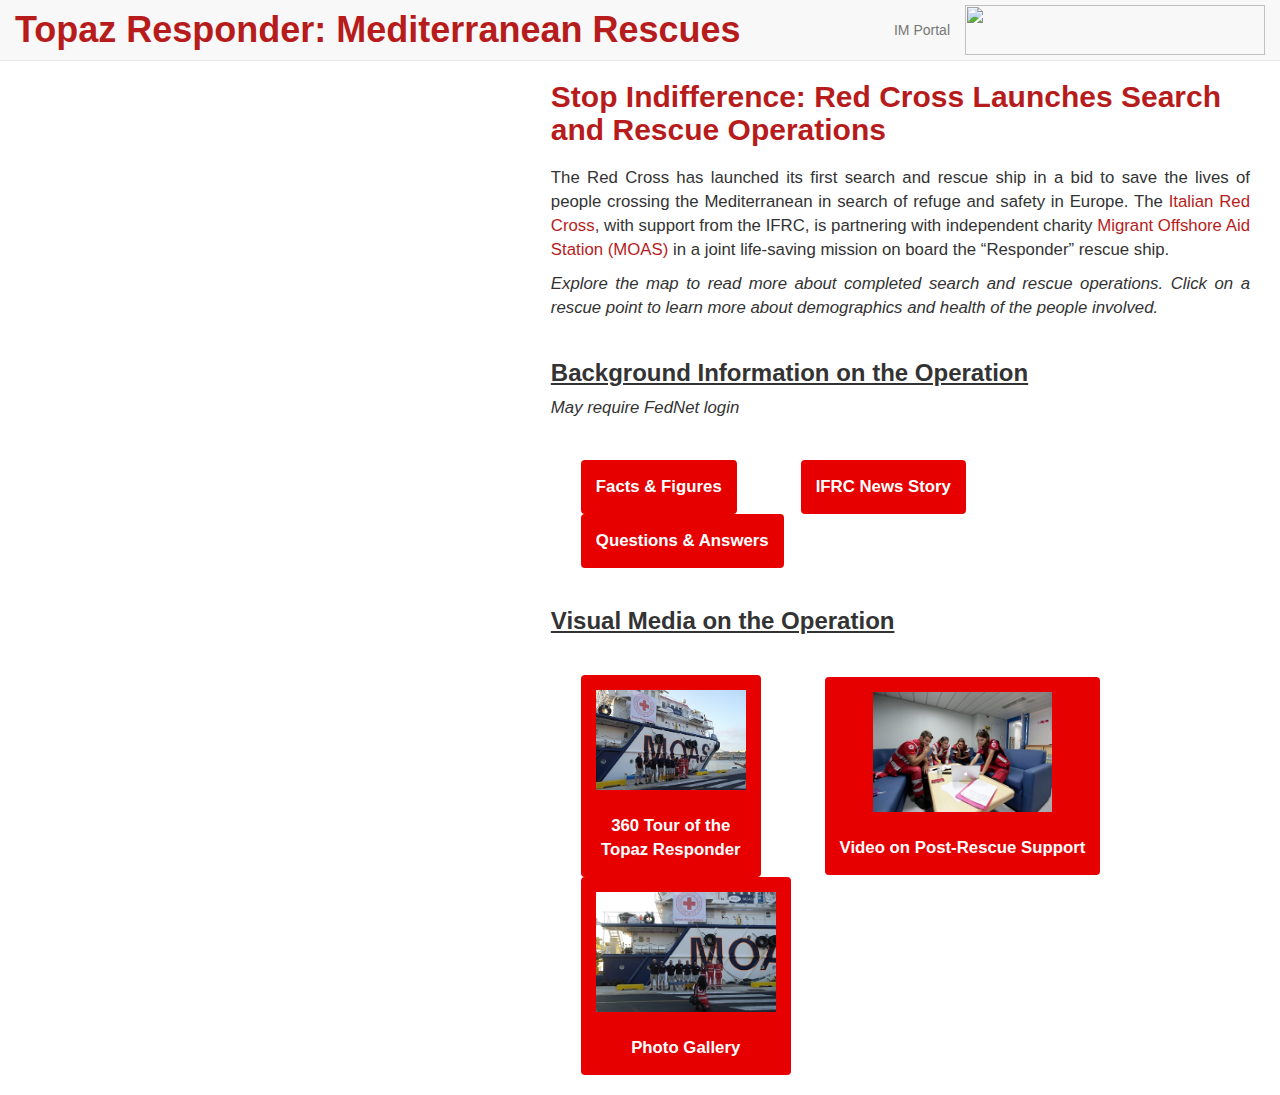
==== index.html @ 3d2566db "Merge pull request #6 from ryales/master" ====
<!DOCTYPE html>
<html lang="en">
<head>
  <meta charset="utf-8">

  <link rel="stylesheet" href="https://maxcdn.bootstrapcdn.com/bootstrap/3.3.7/css/bootstrap.min.css" integrity="sha384-BVYiiSIFeK1dGmJRAkycuHAHRg32OmUcww7on3RYdg4Va+PmSTsz/K68vbdEjh4u" crossorigin="anonymous">
  <link rel="stylesheet" href="css/cartodb.css" />
  <link rel="stylesheet" href="css/sims.css" />
  <!-- Javascript Libraries -->
  <script src="js/jquery.js"></script>
  <script src="js/d3.min.js"></script>
  <script src="js/cartodb.js"></script>

</head>
<body class="container-fluid">
  <header class="navbar navbar-default navbar-fixed-top">
    <div class="nav_content">
      <div class="navbar-header">
          <button class="navbar-toggle" type="button" data-toggle="collapse" data-target="#navbar">
              <span class="sr-only">Toggle navigation</span>
              <span class="icon-bar"></span>
              <span class="icon-bar"></span>
              <span class="icon-bar"></span>
          </button>
          <h1>Topaz Responder: Mediterranean Rescues</h1>
      </div>
      <nav id="navbar" class="collapse navbar-collapse" role="navigation">
          <ul class="nav navbar-nav navbar-right">
              <li>
              <a href="http://brcmapsteam.github.io/Europe_response/">IM Portal</a>
              </li>
              <li>
                  <a target="_blank" id="logo" href="http://www.ifrc.org"><img src="img/IFRC_logo_English_CMYK.svg" height="50" width="300" /></a>
              </li>
          </ul>
      </nav>
    </div>
</header>

    <main>
      <div class="col-md-5">
      <div id="map">
        <iframe width="100%" height="800" frameborder="0" src="https://nlrc.carto.com/u/redcross-sims/viz/557e110a-6460-11e6-b925-0ecd1babdde5/embed_map" allowfullscreen webkitallowfullscreen mozallowfullscreen oallowfullscreen msallowfullscreen></iframe>
      </div>
    </div>
      <div class="col-md-7">
        <div id="content">
          <h2>Stop Indifference: Red Cross Launches Search and Rescue Operations</h2>
          <p>The Red Cross has launched its first search and rescue ship  in a bid to save the lives of people crossing the Mediterranean in search of refuge and safety in Europe. The <a href="http://www.cri.it/home">Italian Red Cross</a>, with support from the IFRC, is partnering with independent charity <a href="https://www.moas.eu/">Migrant Offshore Aid Station (MOAS)</a> in a joint life-saving mission on board the “Responder” rescue ship.</p>

          <p><i>Explore the map to read more about completed search and rescue operations. Click on a rescue point to learn more about  demographics and health of the people involved.</i></p>

          <h3>Background Information on the Operation</h3>
            <p><i>May require FedNet login</i></p>
            <div class="row">
              <button class="btn btn-primary btn-md"><a class="btn-a" target="_blank" href="http://ifrc.us13.list-manage1.com/track/click?u=f384fe9dde60018f07b31b034&id=2668ca4c51&e=144a801949">Facts & Figures</a></button>
              <button class="btn btn-primary btn-md"><a class="btn-a" target="_blank" href="http://www.ifrc.org/en/news-and-media/news-stories/europe-central-asia/italy/life-saving-mission-begins-in-the-mediterranean-as-red-cross-launches-rescue-boat-72416/">IFRC News Story</a></button>
              <button class="btn btn-primary btn-md"><a class="btn-a" target="_blank" href="http://ifrc.us13.list-manage1.com/track/click?u=f384fe9dde60018f07b31b034&id=66f35d014c&e=144a801949">Questions & Answers</a></button>
            </div>

          <h3>Visual Media on the Operation</h3>
            <div class="holder">
            <div class="row">
              <button class="btn btn-primary btn-md btn-img"><a class="btn-a" target="_blank" href="https://www.youtube.com/playlist?list=PLrI6tpZ6pQmRcjvhW_s9dnoaqIB-KbCvm"><img height="100px" src="img/topaz_responder.jpg"/><br/><br/>360 Tour of the<br/>Topaz Responder</a></button>
              <button class="btn btn-primary btn-md btn-img"><a class="btn-a" target="_blank" href="https://www.youtube.com/watch?v=kK9rclYMPCQ"><img class="btn-img" height="120px" src="img/topaz_team.jpg"/><br/></br>Video on Post-Rescue Support</a></button>
              <button class="btn btn-primary btn-md btn-img"><a class="btn-a" target="_blank" href="https://av.ifrc.org/pincollection.jspx?collectionName=%7B96b53e40-d44c-0743-8079-3d48573a6cc1%7D"><img class="btn-img" height="120px" src="img/gallery.jpg"/><br/></br>Photo Gallery</a></button>
            </div>
            </div>

        </div>
      </div>
    </main>


<script>
  /*window.onload = function() {
    cartodb.createVis('map', 'https://nlrc.carto.com/u/redcross-sims/api/v2/viz/557e110a-6460-11e6-b925-0ecd1babdde5/viz.json');
  }s*/
  /*var map = L.map('map').setView([33.5, 12], 7);
  L.tileLayer('https://api.mapbox.com/styles/v1/mapbox/light-v9/tiles/256/{z}/{x}/{y}?access_token=pk.eyJ1IjoieWFjYXJhMTUiLCJhIjoiNXVrS0RCayJ9.bj4shIClebK96-k4pHzgdA', {
    attribution: 'Map data &copy; <a href="http://openstreetmap.org">OpenStreetMap</a> contributors, <a href="http://creativecommons.org/licenses/by-sa/2.0/">CC-BY-SA</a>, Imagery © <a href="http://mapbox.com">Mapbox</a>',
    maxZoom: 12
  }).addTo(map);

  // add the cartodb layer
  var layerUrl = 'https://nlrc.carto.com/u/redcross-sims/api/v2/viz/557e110a-6460-11e6-b925-0ecd1babdde5/viz.json';
  cartodb.createLayer(map, layerUrl, {
    legends:false
  }).addTo(map);*/

</script>
</body>
</html>
---- css/cartodb.css ----
/* CartoDB.css minified version: 3.15.8 */
div.cartodb-popup.dark .jspContainer:after{background:-webkit-gradient(linear,50% 0,50% 100%,color-stop(0%,rgba(0,0,0,0)),color-stop(100%,rgba(0,0,0,1)));background:-webkit-linear-gradient(top,rgba(0,0,0,0),rgba(0,0,0,1));background:-moz-linear-gradient(top,rgba(0,0,0,0),rgba(0,0,0,1));background:-o-linear-gradient(top,rgba(0,0,0,0),rgba(0,0,0,1));background:linear-gradient(top,rgba(0,0,0,0),rgba(0,0,0,1))}div.cartodb-popup.dark .jspContainer:before{background:-webkit-gradient(linear,50% 0,50% 100%,color-stop(0%,rgba(0,0,0,1)),color-stop(100%,rgba(0,0,0,0)));background:-webkit-linear-gradient(top,rgba(0,0,0,1),rgba(0,0,0,0));background:-moz-linear-gradient(top,rgba(0,0,0,1),rgba(0,0,0,0));background:-o-linear-gradient(top,rgba(0,0,0,1),rgba(0,0,0,0));background:linear-gradient(top,rgba(0,0,0,1),rgba(0,0,0,0))}div.cartodb-popup.dark{background:url(../img/dark.png) no-repeat -226px 0}div.cartodb-popup.dark div.cartodb-popup-content-wrapper{background:url(../img/dark.png) repeat-y -452px 0}div.cartodb-popup.dark div.cartodb-popup-tip-container{background:url(../img/dark.png) no-repeat 0 0}div.cartodb-popup.dark a.cartodb-popup-close-button{background:url(../img/dark.png) no-repeat 0 -23px}div.cartodb-popup.dark h4{color:#999}div.cartodb-popup.dark p{color:#FFF}div.cartodb-popup.dark a{color:#397DB9}div.cartodb-popup.dark p.empty{font-style:italic;color:#AAA}div.cartodb-popup.dark .jspDrag{background:#AAA;background:rgba(255,255,255,.5)}div.cartodb-popup.dark .jspDrag:hover{background:#DEDEDE;background:rgba(255,255,255,.8)}div.cartodb-popup.v2.dark{background:#000}div.cartodb-popup.v2.dark div.cartodb-popup-tip-container:after,div.cartodb-popup.v2.dark:before{border-top-color:#000}div.cartodb-popup.v2.dark a.cartodb-popup-close-button{background:#000}div.cartodb-popup.v2.dark a.cartodb-popup-close-button:after,div.cartodb-popup.v2.dark a.cartodb-popup-close-button:before{background:#fff}@media \0screen\,screen\9{div.cartodb-popup.v2.dark{border:4px solid #AAA}div.cartodb-popup.v2.dark div.cartodb-popup-tip-container{border-top:18px solid #000}div.cartodb-popup.v2.dark a.cartodb-popup-close-button{border:2px solid #AAA;color:#fff}div.cartodb-popup.v2.dark a.cartodb-popup-close-button:hover{border:2px solid #BBB}}div.cartodb-infowindow{position:absolute;z-index:12}div.cartodb-popup{position:relative;width:226px;height:auto;padding:7px 0 0;margin:0;background:url(../img/light.png) no-repeat -226px 0}div.cartodb-popup div.cartodb-popup-content-wrapper{width:190px;max-width:190px;padding:12px 19px;overflow-x:hidden;background:url(../img/light.png) repeat-y -452px 0}div.cartodb-popup div.cartodb-popup-content{display:block;width:190px;max-width:190px;min-height:5px;height:auto;max-height:185px;margin:0;padding:0;overflow-y:auto;overflow-x:hidden!important;outline:0;text-align:left}div.cartodb-popup .jspContainer:after,div.cartodb-popup .jspContainer:before{content:'';position:absolute;left:0;right:12px;display:block;height:10px;width:190px;z-index:5}div.cartodb-popup .jspContainer:after{bottom:0;background:-webkit-gradient(linear,50% 0,50% 100%,color-stop(0%,rgba(255,255,255,0)),color-stop(100%,rgba(255,255,255,1)));background:-webkit-linear-gradient(top,rgba(255,255,255,0),rgba(255,255,255,1));background:-moz-linear-gradient(top,rgba(255,255,255,0),rgba(255,255,255,1));background:-o-linear-gradient(top,rgba(255,255,255,0),rgba(255,255,255,1));background:linear-gradient(top,rgba(255,255,255,0),rgba(255,255,255,1));filter:progid:DXImageTransform.Microsoft.gradient(startColorstr='#ffffff', endColorstr='#00ffffff', GradientType=0)}div.cartodb-popup .jspContainer:before{top:0;background:-webkit-gradient(linear,50% 0,50% 100%,color-stop(0%,rgba(255,255,255,1)),color-stop(100%,rgba(255,255,255,0)));background:-webkit-linear-gradient(top,rgba(255,255,255,1),rgba(255,255,255,0));background:-moz-linear-gradient(top,rgba(255,255,255,1),rgba(255,255,255,0));background:-o-linear-gradient(top,rgba(255,255,255,1),rgba(255,255,255,0));background:linear-gradient(top,rgba(255,255,255,1),rgba(255,255,255,0));filter:progid:DXImageTransform.Microsoft.gradient(startColorstr='#ffffff', endColorstr='#00ffffff', GradientType=0)}div.cartodb-popup div.cartodb-popup-tip-container{width:226px;height:20px;background:url(../img/light.png) no-repeat 0 0}div.cartodb-popup a.cartodb-popup-close-button{position:absolute;top:-9px;right:-9px;width:26px;height:26px;padding:0;background:url(../img/light.png) no-repeat 0 -23px;text-indent:-9999px;font-size:0;line-height:0;opacity:1;-ms-filter:"alpha(Opacity=100)";filter:alpha(Opacity=1);filter:alpha(opacity=100);text-transform:uppercase;z-index:3}div.cartodb-popup.header.no_fields div.cartodb-popup-content{display:none}div.cartodb-popup.header.no_fields div.cartodb-popup-content-wrapper div.cartodb-edit-buttons{padding-top:5px;margin-top:0}div.cartodb-popup.header.no_fields div.cartodb-edit-buttons{border:0;padding-top:0}div.cartodb-popup .jspContainer{overflow:hidden;position:relative;outline:0}div.cartodb-popup .jspContainer *{outline:0}div.cartodb-popup .jspPane{position:absolute;padding:4px 0 0!important;z-index:1}div.cartodb-popup .jspVerticalBar{position:absolute;top:0;right:0;width:6px;height:100%;background:0 0;z-index:10}div.cartodb-popup .jspHorizontalBar{position:absolute;bottom:0;left:0;width:100%;height:6px;background:0 0}div.cartodb-popup .jspHorizontalBar *,div.cartodb-popup .jspVerticalBar *{margin:0;padding:0}div.cartodb-popup .jspCap{display:none}div.cartodb-popup .jspHorizontalBar .jspCap{float:left}div.cartodb-popup .jspTrack{position:relative;cursor:pointer;background:0 0}div.cartodb-popup .jspDrag{position:relative;top:0;left:0;cursor:pointer;border-radius:10px;-moz-border-radius:10px;-webkit-border-radius:10px;background:#999;background:rgba(0,0,0,.16)}div.cartodb-popup .jspDrag:hover{background:#666;background:rgba(0,0,0,.5);cursor:pointer}div.cartodb-popup .jspHorizontalBar .jspDrag,div.cartodb-popup .jspHorizontalBar .jspTrack{float:left;height:100%}div.cartodb-popup .jspArrow{background:#50506d;text-indent:-20000px;display:block;cursor:pointer}div.cartodb-popup .jspArrow.jspDisabled{cursor:default;background:#80808d}div.cartodb-popup .jspVerticalBar .jspArrow{height:16px}div.cartodb-popup .jspHorizontalBar .jspArrow{width:16px;float:left;height:100%}div.cartodb-popup .jspVerticalBar .jspArrow:focus{outline:0}div.cartodb-popup .jspCorner{background:#eeeef4;float:left;height:100%}* html div.cartodb-popup .jspCorner{margin:0 -3px 0 0}div.cartodb-popup h1,div.cartodb-popup h2,div.cartodb-popup h3,div.cartodb-popup h4,div.cartodb-popup h5,div.cartodb-popup h6{display:block;width:190px;margin:0;padding:0;font-weight:700;font-family:"Helvetica Neue",Helvetica,Arial;color:#CCC;text-transform:uppercase;word-wrap:break-word;line-height:120%}div.cartodb-popup h1{font-size:24px}div.cartodb-popup h2{font-size:20px}div.cartodb-popup h3{font-size:15px}div.cartodb-popup h4{font-size:11px}div.cartodb-popup h5{font-size:10px}div.cartodb-popup h6{font-size:9px}div.cartodb-popup p{display:block;width:190px;max-width:190px;margin:0;padding:0 0 7px;font:400 13px Helvetica,Arial;word-wrap:break-word}div.cartodb-popup p.italic{font-style:italic}div.cartodb-popup p.loading{position:relative;display:block;width:170px;max-width:170px;margin:0;padding:0 0 0 30px;font:400 13px Helvetica,Arial;font-style:italic;word-wrap:break-word;line-height:21px}div.cartodb-popup p.error{position:relative;display:block;width:170px;max-width:170px;margin:0;padding:0;font:400 13px Helvetica,Arial;font-style:italic;word-wrap:break-word;line-height:18px}div.cartodb-popup p.empty{font-style:italic}div.cartodb-popup div.spinner{position:absolute!important;display:inline;top:0;left:0;margin:10px 0 0 10px}div.cartodb-popup.v2{width:226px;padding:0;margin:0 0 14px;-moz-box-shadow:0 0 0 4px rgba(0,0,0,.15);-webkit-box-shadow:0 0 0 4px rgba(0,0,0,.15);box-shadow:0 0 0 4px rgba(0,0,0,.15);-webkit-border-radius:2px;-moz-border-radius:2px;border-radius:2px;background:#fff}div.cartodb-popup.v2:before{content:'';position:absolute;bottom:-14px;left:0;width:0;height:0;margin-left:28px;border-left:0 solid transparent;border-right:14px solid transparent;border-top:14px solid #fff;z-index:2}div.cartodb-popup.v2 div.cartodb-popup-content-wrapper{width:auto;max-width:none;padding:12px;-webkit-border-radius:2px;-moz-border-radius:2px;border-radius:2px;background:0 0}div.cartodb-popup.v2 div.cartodb-popup-content{width:auto;max-width:none;display:block;background:0 0}div.cartodb-popup.v2 div.cartodb-popup-content h1,div.cartodb-popup.v2 div.cartodb-popup-content h2,div.cartodb-popup.v2 div.cartodb-popup-content h3,div.cartodb-popup.v2 div.cartodb-popup-content h4,div.cartodb-popup.v2 div.cartodb-popup-content h5,div.cartodb-popup.v2 div.cartodb-popup-content h6,div.cartodb-popup.v2 div.cartodb-popup-content p{width:auto;max-width:95%;display:block}div.cartodb-popup.v2 div.cartodb-popup-tip-container{position:absolute;bottom:-20px;left:-4px;width:20px;height:16px;margin-left:28px;background:0 0;overflow:hidden;z-index:0}div.cartodb-popup.v2 div.cartodb-popup-tip-container:before{content:'';position:absolute;width:20px;height:20px;left:0;top:-10px;margin-left:0;-ms-transform:skew(0,-45deg);-webkit-transform:skew(0,-45deg);transform:skew(0,-45deg);border-radius:0 0 0 10px;background:rgba(0,0,0,.15);z-index:0}div.cartodb-popup.v2.centered:before{content:'';position:absolute;width:0;height:0;left:-10px;bottom:-10px;margin-left:50%;border-left:10px solid transparent;border-right:10px solid transparent;border-top:10px solid #fff;border-radius:0;-ms-transform:skew(0,0);-webkit-transform:skew(0,0);transform:skew(0,0);background:0 0;z-index:1}div.cartodb-popup.v2.centered p{width:160px;padding-bottom:0}div.cartodb-popup.v2.centered div.cartodb-popup-tip-container{left:-12px;width:24px;margin-left:50%}div.cartodb-popup.v2.centered div.cartodb-popup-tip-container:before{content:'';position:absolute;width:0;height:0;left:0;top:0;margin-left:0;border-left:12px solid transparent;border-right:12px solid transparent;border-top:12px solid rgba(0,0,0,.15);-ms-transform:skew(0,0);-webkit-transform:skew(0,0);transform:skew(0,0);background:0 0;z-index:0}div.cartodb-popup.v2 a.cartodb-popup-close-button{right:-12px;top:-12px;width:20px;height:20px;background:#fff;-webkit-border-radius:18px;-moz-border-radius:18px;border-radius:18px;box-shadow:0 0 0 3px rgba(0,0,0,.15)}div.cartodb-popup.v2 a.cartodb-popup-close-button:after,div.cartodb-popup.v2 a.cartodb-popup-close-button:before{content:'';position:absolute;top:9px;left:6px;width:8px;height:2px;background:#397DBA;-webkit-border-radius:3px;-moz-border-radius:3px;border-radius:3px}div.cartodb-popup.v2 a.cartodb-popup-close-button:before{-ms-transform:rotate(45deg);-webkit-transform:rotate(45deg);transform:rotate(45deg)}div.cartodb-popup.v2 a.cartodb-popup-close-button:after{-ms-transform:rotate(-45deg);-webkit-transform:rotate(-45deg);transform:rotate(-45deg)}div.cartodb-popup.v2 a.cartodb-popup-close-button:hover{box-shadow:0 0 0 3px rgba(0,0,0,.25)}@media \0screen\,screen\9{div.cartodb-popup.v2{border:4px solid #CCC}div.cartodb-popup.v2 div.cartodb-popup-tip-container{position:absolute;width:0;height:0;margin-left:28px;z-index:2;bottom:-18px;left:-4px;border-left:0 solid transparent;border-right:18px solid transparent;border-top:18px solid #fff}div.cartodb-popup.v2 a.cartodb-popup-close-button{right:-14px;top:-14px;width:18px;padding:0 0 0 2px;text-indent:0;font:700 11px Arial;font-weight:700;text-decoration:none;text-align:center;line-height:20px;border:2px solid #CCC}div.cartodb-popup.v2 a.cartodb-popup-close-button:after,div.cartodb-popup.v2 a.cartodb-popup-close-button:before{display:none}div.cartodb-popup.v2 a.cartodb-popup-close-button:hover{border:2px solid #999}}div.cartodb-popup.header.blue div.cartodb-popup-header{background:url(../img/headers.png) no-repeat 0 -40px}div.cartodb-popup.header.blue.header .cartodb-popup-header a{color:#fff}div.cartodb-popup.header.blue div.cartodb-popup-header h4{color:#1F4C7F}div.cartodb-popup.header.blue div.cartodb-popup-header span.separator{background:#225386}div.cartodb-popup.header.blue a.cartodb-popup-close-button{background:url(../img/headers.png) no-repeat -226px -40px}div.cartodb-popup.header.blue a.cartodb-popup-close-button:hover{background-position:-226px -66px}div.cartodb-popup.v2.header.blue div.cartodb-popup-header{background:0 0;background:-ms-linear-gradient(top,#4F9CD7,#2B68A8);background:-o-linear-gradient(right,#4F9CD7,#2B68A8);background:-webkit-linear-gradient(top,#4F9CD7,#2B68A8);background:-moz-linear-gradient(right,#4F9CD7,#2B68A8);-ms-filter:"progid:DXImageTransform.Microsoft.Gradient(startColorStr='#4F9CD7',endColorStr='#2B68A8',GradientType=0)"}div.cartodb-popup.v2.header.blue a.cartodb-popup-close-button{background:#fff}div.cartodb-popup.header{padding:0;background:0 0;box-shadow:none;-webkit-box-shadow:none;-moz-box-shadow:none;-o-box-shadow:none;border-bottom:0;border-radius:0;-webkit-border-radius:0;-moz-border-radius:0;-o-border-radius:0}div.cartodb-popup.header div.cartodb-popup-header{position:relative;width:188px;height:auto;max-height:62px;overflow:hidden;padding:17px 19px;background:url(../img/headers.png) no-repeat 0 -40px}div.cartodb-popup.header div.cartodb-popup-header h1{width:100%;margin:0;font:700 21px "Helvetica Neue",Helvetica,Arial;color:#FFF;line-height:23px;text-shadow:0 1px rgba(0,0,0,.5);word-wrap:break-word}div.cartodb-popup.header div.cartodb-popup-header h1 a{color:#fff;font-size:21px;word-wrap:break-word}div.cartodb-popup.header div.cartodb-popup-header h1 a:hover{text-decoration:underline}div.cartodb-popup.header div.cartodb-popup-header h1.loading{position:relative;display:block;width:auto;padding-right:0;padding-left:30px;font-size:14px;font-weight:400;line-height:19px}div.cartodb-popup.header div.cartodb-popup-header h1.error{position:relative;display:block;width:auto;padding-right:0;padding-left:0;font-size:14px;font-weight:400;font-style:italic;line-height:19px}div.cartodb-popup.header div.cartodb-popup-header h4{color:#1F4C7F}div.cartodb-popup.header div.cartodb-popup-header span.separator{position:absolute;bottom:0;left:4px;right:4px;height:1px;background:#225386}div.cartodb-popup.header div.cartodb-popup-content{max-height:150px}div.cartodb-popup.header a.cartodb-popup-close-button{background:url(../img/headers.png) no-repeat -226px -40px}div.cartodb-popup.header a.cartodb-popup-close-button:hover{background-position:-226px -66px}div.cartodb-popup.header.v2.header{-moz-box-shadow:0 0 0 4px rgba(0,0,0,.15);-webkit-box-shadow:0 0 0 4px rgba(0,0,0,.15);box-shadow:0 0 0 4px rgba(0,0,0,.15);-webkit-border-radius:2px;-moz-border-radius:2px;border-radius:2px;background:#fff}div.cartodb-popup.v2.header div.cartodb-popup-header{position:relative;width:auto;height:auto;max-height:62px;overflow:hidden;padding:17px 12px;background:0 0;background:-ms-linear-gradient(top,#4F9CD7,#2B68A8);background:-o-linear-gradient(right,#4F9CD7,#2B68A8);background:-webkit-linear-gradient(top,#4F9CD7,#2B68A8);background:-moz-linear-gradient(right,#4F9CD7,#2B68A8);-ms-filter:"progid:DXImageTransform.Microsoft.Gradient(startColorStr='#4F9CD7',endColorStr='#2B68A8',GradientType=0)";-webkit-border-top-left-radius:2px;-webkit-border-top-right-radius:2px;-moz-border-radius-topleft:2px;-moz-border-radius-topright:2px;border-top-left-radius:2px;border-top-right-radius:2px}div.cartodb-popup.v2.header div.cartodb-popup-header:before{content:'';position:absolute;bottom:0;left:0;right:0;width:100%;height:1px;background:rgba(0,0,0,.1)}div.cartodb-popup.v2.header a.cartodb-popup-close-button{right:-12px;top:-12px;width:20px;height:20px;background:#fff;-webkit-border-radius:18px;-moz-border-radius:18px;border-radius:18px;box-shadow:0 0 0 3px rgba(0,0,0,.15)}div.cartodb-popup.v2.header a.cartodb-popup-close-button:after,div.cartodb-popup.v2.header a.cartodb-popup-close-button:before{content:'';position:absolute;top:9px;left:6px;width:8px;height:2px;background:#397DBA;-webkit-border-radius:3px;-moz-border-radius:3px;border-radius:3px}div.cartodb-popup.v2.header a.cartodb-popup-close-button:before{-ms-transform:rotate(45deg);-webkit-transform:rotate(45deg);transform:rotate(45deg)}div.cartodb-popup.v2.header a.cartodb-popup-close-button:after{-ms-transform:rotate(-45deg);-webkit-transform:rotate(-45deg);transform:rotate(-45deg)}div.cartodb-popup.v2.header a.cartodb-popup-close-button:hover{box-shadow:0 0 0 3px rgba(0,0,0,.25)}@media \0screen\,screen\9{div.cartodb-popup.header.v2{border-bottom:4px solid #CCC}div.cartodb-popup.v2.header div.cartodb-popup-header{background:#3B7FBD;-ms-filter:progid:DXImageTransform.Microsoft.Gradient(startColorStr='#4F9CD7', endColorStr='#2B68A8', GradientType=0)}}div.cartodb-popup.header.green div.cartodb-popup-header{background:url(../img/headers.png) no-repeat -252px -40px}div.cartodb-popup.header.green div.cartodb-popup-header h4{color:#00916D}div.cartodb-popup.header.green div.cartodb-popup-header span.separator{background:#008E6A}div.cartodb-popup.header.green a.cartodb-popup-close-button{background:url(../img/headers.png) no-repeat -478px -40px}div.cartodb-popup.header.green a.cartodb-popup-close-button:hover{background-position:-478px -66px}div.cartodb-popup.v2.header.green div.cartodb-popup-header{background:0 0;background:-ms-linear-gradient(top,#0C9,#00B185);background:-o-linear-gradient(right,#0C9,#00B185);background:-webkit-linear-gradient(top,#0C9,#00B185);background:-moz-linear-gradient(right,#0C9,#00B185);-ms-filter:"progid:DXImageTransform.Microsoft.Gradient(startColorStr='#00CC99',endColorStr='#00B185',GradientType=0)"}div.cartodb-popup.v2.header.green a.cartodb-popup-close-button{background:#fff}div.cartodb-popup.v2.header.green a.cartodb-popup-close-button:after,div.cartodb-popup.v2.header.green a.cartodb-popup-close-button:before{background:#0C9}@media \0screen\,screen\9{div.cartodb-popup.v2.header.green a.cartodb-popup-close-button{color:#0C9}}div.cartodb-popup.header.orange div.cartodb-popup-header{background:url(../img/headers.png) no-repeat -756px -40px}div.cartodb-popup.header.orange div.cartodb-popup-header h4{color:#CC2929}div.cartodb-popup.header.orange div.cartodb-popup-header span.separator{background:#CC2929}div.cartodb-popup.header.orange a.cartodb-popup-close-button{background:url(../img/headers.png) no-repeat -982px -40px}div.cartodb-popup.header.orange a.cartodb-popup-close-button:hover{background-position:-982px -66px}div.cartodb-popup.v2.header.orange div.cartodb-popup-header{background:0 0;background:-ms-linear-gradient(top,#FF6825,#F33);background:-o-linear-gradient(right,#FF6825,#F33);background:-webkit-linear-gradient(top,#FF6825,#F33);background:-moz-linear-gradient(right,#FF6825,#F33);-ms-filter:"progid:DXImageTransform.Microsoft.Gradient(startColorStr='#FF6825',endColorStr='#FF3333',GradientType=0)"}div.cartodb-popup.v2.header.orange a.cartodb-popup-close-button{background:#fff}div.cartodb-popup.v2.header.orange a.cartodb-popup-close-button:after,div.cartodb-popup.v2.header.orange a.cartodb-popup-close-button:before{background:#CC2929}@media \0screen\,screen\9{div.cartodb-popup.v2.header.orange a.cartodb-popup-close-button{color:#CC2929}}div.cartodb-popup.header.with-image div.cartodb-popup-header{position:relative;background:url(../img/headers.png) no-repeat -1008px 0;height:138px;max-height:104px}div.cartodb-popup.header.with-image div.cartodb-popup-header .cover{display:block;position:absolute;overflow:hidden;width:218px;height:135px;top:4px;left:4px;border-radius:4px 4px 0 0}div.cartodb-popup.header.with-image div.cartodb-popup-header .cover .shadow{position:absolute;width:218px;height:55px;bottom:0;left:0;background:url(../img/shadow.png) no-repeat;z-index:100}div.cartodb-popup.header.with-image div.cartodb-popup-header .cover #spinner{position:absolute;top:67px;left:109px}div.cartodb-popup.header.with-image div.cartodb-popup-header .cover img{position:absolute;border-radius:4px 4px 0 0;display:none}div.cartodb-popup.header.with-image div.cartodb-popup-header .image_not_found{position:absolute;top:15px;left:15px;width:200px;display:none}div.cartodb-popup.header.with-image div.cartodb-popup-header .image_not_found a{display:-moz-inline-stack;display:inline-block;vertical-align:top;*vertical-align:auto;zoom:1;*display:inline;margin:3px 0 0 -2px;color:#888;font-size:13px;font-family:Helvetica,"Helvetica Neue",Arial,sans-serif;text-decoration:underline}div.cartodb-popup.header.with-image div.cartodb-popup-header .image_not_found a:hover{color:#888;text-decoration:underline}div.cartodb-popup.header.with-image div.cartodb-popup-header .cover .image_not_found i{display:-moz-inline-stack;display:inline-block;vertical-align:top;*vertical-align:auto;zoom:1;*display:inline;width:31px;height:22px;background:transparent url(../img/image_not_found.png)}div.cartodb-popup.header.with-image div.cartodb-popup-header h1{position:absolute;bottom:13px;left:18px;width:188px;z-index:150}div.cartodb-popup.header.with-image div.cartodb-popup-header h4{color:#CCC}div.cartodb-popup.header.with-image div.cartodb-popup-header span.separator{background:#CCC}div.cartodb-popup.header.with-image a.cartodb-popup-close-button{background:url(../img/headers.png) no-repeat -226px -40px}div.cartodb-popup.header.with-image a.cartodb-popup-close-button:hover{background-position:-226px -66px}div.cartodb-popup.header.with-image .cartodb-popup-header h1{display:none}div.cartodb-popup.header.with-image .cartodb-popup-header h1.order1{display:block}div.cartodb-popup.header.with-image .cartodb-popup-content-wrapper .order1{display:none}div.cartodb-popup.v2.header.with-image div.cartodb-popup-header{background:#2C2C2C;background:-ms-linear-gradient(top,#535353,#2C2C2C);background:-o-linear-gradient(right,#535353,#2C2C2C);background:-webkit-linear-gradient(top,#535353,#2C2C2C);background:-moz-linear-gradient(right,#535353,#2C2C2C);-ms-filter:"progid:DXImageTransform.Microsoft.Gradient(startColorStr='#535353',endColorStr='#2C2C2C',GradientType=0)"}div.cartodb-popup.v2.header.with-image div.cartodb-popup-header h1{width:85%}div.cartodb-popup.v2.header.with-image div.cartodb-popup-header span.separator{left:0;right:0;background:#CCC}div.cartodb-popup.v2.header.with-image a.cartodb-popup-close-button{background:#fff}div.cartodb-popup.v2.header.with-image div.cartodb-popup-header .cover{display:block;width:100%;height:138px;top:0;left:0;-moz-border-radius:2px 2px 0 0;-webkit-border-radius:2px 2px 0 0;border-radius:2px 2px 0 0;overflow:hidden}div.cartodb-popup.v2.header.with-image div.cartodb-popup-header .cover .shadow{width:100%;height:57px;background:-webkit-gradient(linear,50% 0,50% 100%,color-stop(0%,rgba(0,0,0,0)),color-stop(100%,rgba(0,0,0,.8)));background:-webkit-linear-gradient(top,rgba(0,0,0,0),rgba(0,0,0,.8));background:-moz-linear-gradient(top,rgba(0,0,0,0),rgba(0,0,0,.8));background:-o-linear-gradient(top,rgba(0,0,0,0),rgba(0,0,0,.8));background:linear-gradient(top,rgba(0,0,0,0),rgba(0,0,0,.8));filter:progid:DXImageTransform.Microsoft.gradient(startColorstr='#00000000', endColorstr='#000000', GradientType=0)}div.cartodb-popup.v2.header.with-image div.cartodb-popup-header .cover img{-moz-border-radius:2px 2px 0 0;-webkit-border-radius:2px 2px 0 0;border-radius:2px 2px 0 0}div.cartodb-popup.header.yellow div.cartodb-popup-header{background:url(../img/headers.png) no-repeat -504px -40px}div.cartodb-popup.header.yellow div.cartodb-popup-header h4{color:#D8832A}div.cartodb-popup.header.yellow div.cartodb-popup-header span.separator{background:#CC7A29}div.cartodb-popup.header.yellow a.cartodb-popup-close-button{background:url(../img/headers.png) no-repeat -730px -40px}div.cartodb-popup.header.yellow a.cartodb-popup-close-button:hover{background-position:-730px -66px}div.cartodb-popup.v2.header.yellow div.cartodb-popup-header{background:0 0;background:-ms-linear-gradient(top,#FFBF0D,#F93);background:-o-linear-gradient(right,#FFBF0D,#F93);background:-webkit-linear-gradient(top,#FFBF0D,#F93);background:-moz-linear-gradient(right,#FFBF0D,#F93);-ms-filter:"progid:DXImageTransform.Microsoft.Gradient(startColorStr='#FFBF0D',endColorStr='#FF9933',GradientType=0)"}div.cartodb-popup.v2.header.yellow a.cartodb-popup-close-button{background:#fff}div.cartodb-popup.v2.header.yellow a.cartodb-popup-close-button:after,div.cartodb-popup.v2.header.yellow a.cartodb-popup-close-button:before{background:#CC7A29}@media \0screen\,screen\9{div.cartodb-popup.v2.header.yellow a.cartodb-popup-close-button{color:#CC7A29}}div.cartodb-popup h4{color:#CCC}div.cartodb-popup p{color:#333}div.cartodb-popup p.loading{color:#888}div.cartodb-popup p.error{color:#FF7F7F}div.cartodb-popup p.empty{color:#999}@-webkit-keyframes loading{to{opacity:1}}@-moz-keyframes loading{to{opacity:1}}@-ms-keyframes loading{to{opacity:1}}@keyframes loading{to{opacity:1}}@-webkit-keyframes pulse{to{opacity:1;-webkit-transform:scale(1)}}@-moz-keyframes pulse{to{opacity:1;-moz-transform:scale(1)}}@-ms-keyframes pulse{to{opacity:1;-ms-transform:scale(1)}}@keyframes pulse{to{opacity:1;transform:scale(1)}}div.cartodb-share{display:none;position:relative;float:right;margin:20px 20px 0 0;z-index:105}div.cartodb-share a{width:14px;height:14px;display:block;color:#397DB8;font-size:10px;font-weight:700;text-transform:uppercase;text-shadow:none;padding:7px;box-sizing:content-box;background:#fff url(../img/share.png) no-repeat 7px 8px;-webkit-box-shadow:rgba(0,0,0,.2) 0 0 4px 2px;-moz-box-shadow:rgba(0,0,0,.2) 0 0 4px 2px;box-shadow:rgba(0,0,0,.2) 0 0 4px 2px;-webkit-border-radius:4px;-moz-border-radius:4px;-ms-border-radius:4px;-o-border-radius:4px;border-radius:4px;border:1px solid #999}div.cartodb-share a:hover{background:#fff url(../img/share.png) no-repeat -28px 8px}div.cartodb-share a:active,div.cartodb-share a:hover:active{background:#fff url(../img/share.png) no-repeat 7px 8px}.cartodb-fullscreen{display:none;position:relative;margin:11px 0 0 20px;float:left;clear:both;z-index:105}.cartodb-fullscreen a{display:block;width:14px;height:14px;padding:7px;box-sizing:content-box;background:#fff url(../img/fullscreen.png) no-repeat 7px 3px;-webkit-box-shadow:rgba(0,0,0,.2) 0 0 4px 2px;-moz-box-shadow:rgba(0,0,0,.2) 0 0 4px 2px;box-shadow:rgba(0,0,0,.2) 0 0 4px 2px;-webkit-border-radius:4px;-moz-border-radius:4px;-ms-border-radius:4px;-o-border-radius:4px;border-radius:4px;border:1px solid #999}.cartodb-fullscreen a:active{background-position:7px 3px!important}.cartodb-fullscreen a:hover{background-position:-19px 5px}.cartodb-share-dialog{display:none}.cartodb-share-dialog .mamufas{position:fixed;top:0;left:0;right:0;bottom:0;background:rgba(0,0,0,.5);cursor:default;z-index:1000001}.cartodb-share-dialog .modal{position:absolute;top:50%;left:50%;margin-left:-216px;margin-top:-107px;webkit-box-shadow:rgba(0,0,0,.15) 0 0 0 4px;-moz-box-shadow:rgba(0,0,0,.15) 0 0 0 4px;box-shadow:rgba(0,0,0,.15) 0 0 0 4px;-webkit-border-radius:4px;-moz-border-radius:4px;-ms-border-radius:4px;-o-border-radius:4px;border-radius:4px;border:1px solid #999;font-weight:700;font-family:"Segoe UI Bold","Helvetica Bold",Helvetica,Arial;color:#333;line-height:normal}.cartodb-share-dialog.small .modal{margin-left:-108px;margin-top:-165px}.cartodb-share-dialog.small .block .buttons{margin:0 0 10px}.cartodb-share-dialog.small .block .buttons ul{border:0;padding:0}.cartodb-share-dialog.small .block .content .embed_code{padding:0}.cartodb-share-dialog .modal a.close{position:absolute;top:-15px;right:-15px;width:30px;height:15px;padding:7px 0 8px;background:#fff;font:400 13px Helvetica,Arial;text-decoration:none;webkit-box-shadow:rgba(0,0,0,.15) 0 0 0 4px;-moz-box-shadow:rgba(0,0,0,.15) 0 0 0 4px;box-shadow:rgba(0,0,0,.15) 0 0 0 4px;-webkit-border-radius:50px;-moz-border-radius:50px;-ms-border-radius:50px;-o-border-radius:50px;border-radius:50px;line-height:14px;text-align:center;z-index:105}.cartodb-share-dialog .block{background:#fff;-webkit-border-radius:4px;-moz-border-radius:4px;-ms-border-radius:4px;-o-border-radius:4px;border-radius:4px;webkit-box-shadow:rgba(0,0,0,.15) 0 0 4px 3px;-moz-box-shadow:rgba(0,0,0,.15) 0 0 4px 3px;box-shadow:rgba(0,0,0,.15) 0 0 4px 3px}.cartodb-share-dialog .block .buttons ul{margin:0;padding:0 24px 0 0;border-right:1px solid #E5E5E5}.cartodb-share-dialog .block .buttons li{list-style:none;margin:0 0 4px;padding:0}.cartodb-share-dialog .block .buttons li a{display:block;padding:10px 13px 11px 30px;width:121px;font-size:13px;font-weight:700;color:#fff;background:#3D8FCA;text-decoration:none;-webkit-border-radius:3px;-moz-border-radius:3px;-ms-border-radius:3px;-o-border-radius:3px;border-radius:3px}@media only screen and (min-device-width :320px) and (max-device-width :480px){div.cartodb-header h1{width:78%}div.cartodb-header>p{width:80%}}@media only screen and (min-device-width :768px) and (max-device-width :1024px){div.cartodb-header h1{width:78%}div.cartodb-header>p{width:80%}}@media only screen and (-webkit-min-device-pixel-ratio:2),only screen and (min--moz-device-pixel-ratio:2),only screen and (-o-min-device-pixel-ratio:2/1),only screen and (min-device-pixel-ratio:2),only screen and (min-resolution:192dpi),only screen and (min-resolution:2dppx){div.cartodb-header h1{width:78%}div.cartodb-header>p{width:80%}div.cartodb-zoom a{background:url(../img/other@2x.png) no-repeat 0 0!important;background-size:113px 34px!important}div.cartodb-zoom a.zoom_in{background-position:-68px 9px!important}div.cartodb-zoom a.zoom_out{background-position:-94px 10px!important}div.cartodb-header div.social a.facebook{background:url(../img/other@2x.png) no-repeat 0 0!important;background-size:113px 34px!important}div.cartodb-header div.social a.twitter{background:url(../img/other@2x.png) no-repeat -26px 0!important;background-size:113px 34px!important}div.cartodb-searchbox span.loader{background:url(../img/loader@2x.gif) no-repeat center center #fff!important;background-size:16px 16px!important}div.cartodb-mobile .aside div.cartodb-searchbox span.loader{background:url(../img/dark_loader@2x.gif) no-repeat center center #292929!important;background-size:16px 16px!important}div.cartodb-tiles-loader div.loader{background:url(../img/loader@2x.gif) no-repeat center center #fff!important;background-size:16px 16px!important}div.cartodb-searchbox input.submit{background:url(../img/other@2x.png) no-repeat -56px 0!important;background-size:113px 34px!important}.cartodb-mobile .aside .cartodb-searchbox input.submit{background:url(../img/mobile_zoom.png) no-repeat 0 0!important}.cartodb-mobile div.cartodb-slides-controller div.slides-controller-content a.prev{background:url(../img/slide_left@2x.png) no-repeat;background-size:16px 15px}.cartodb-mobile div.cartodb-slides-controller div.slides-controller-content a.next{background:url(../img/slide_right@2x.png) no-repeat;background-size:16px 15px}}.cartodb-share-dialog .block .buttons li a.twitter{background:#3D8FCA url(../img/twitter.png) no-repeat 10px 50%}.cartodb-share-dialog .block .buttons li a.twitter:hover{background-color:#3272A0}.cartodb-share-dialog .block .buttons li a.facebook{background:#3B5998 url(../img/facebook.png) no-repeat 10px 50%}.cartodb-share-dialog .block .buttons li a.facebook:hover{background-color:#283C65}.cartodb-share-dialog .block .buttons li a.link{background:#f37f7b url(../img/link.png) no-repeat 10px 50%}.cartodb-share-dialog .block .buttons li a.link:hover{background-color:#DC6161}.cartodb-share-dialog .block a,.cartodb-share-dialog .block h3,.cartodb-share-dialog .block label,.cartodb-share-dialog .block p{letter-spacing:0}.cartodb-share-dialog .block div.head{position:relative;padding:5px 26px;border-bottom:1px solid #E5E5E5}.cartodb-share-dialog .block h3{margin:1em 0;font-size:15px;font-weight:700}.cartodb-share-dialog .block h4{font-size:13px;font-weight:700;color:#666;padding:0;margin:0;margin:0 0 9px}.cartodb-share-dialog .block .content .buttons,.cartodb-share-dialog .block .content .embed_code{display:inline-block;zoom:1;*display:inline;vertical-align:top}.cartodb-share-dialog .block .content .embed_code{padding-left:24px}.cartodb-share-dialog .block .content .embed_code textarea{resize:none;padding:5px;width:153px;height:104px;border:1px solid #C3C3C3;background:#F5F5F5;font-size:11px;color:#666;-webkit-border-radius:4px;-moz-border-radius:4px;-ms-border-radius:4px;-o-border-radius:4px;border-radius:4px}.cartodb-share-dialog .block .content{padding:20px 26px 30px}.cartodb-mobile{width:100%;height:100%;z-index:100000000}.cartodb-mobile .cartodb-header{background:0 0;z-index:100000}.cartodb-mobile .cartodb-header .content{padding:0}.cartodb-mobile .cartodb-header .hgroup{position:relative;height:40px;padding:10px}.cartodb-mobile.with-fullscreen .cartodb-header .hgroup{position:relative;margin-left:60px;margin-right:70px}.cartodb-mobile.with-header .cartodb-header .content .hgroup .description,.cartodb-mobile.with-header .cartodb-header .content .hgroup .title{display:block}.cartodb-mobile .cartodb-header .content .description,.cartodb-mobile .cartodb-header .content .title{white-space:nowrap;overflow:hidden;text-overflow:ellipsis}.cartodb-mobile .cartodb-header .content .button{height:58px;width:58px;background-color:rgba(0,0,0,.5);line-height:normal;z-index:99999}.cartodb-mobile.with-header .cartodb-header,.cartodb-mobile.with-slides .cartodb-header{background-color:rgba(0,0,0,.5)}.cartodb-mobile.with-fullscreen .cartodb-header .content .fullscreen{display:block}.cartodb-mobile.with-header .cartodb-header .content .fullscreen{background:0 0}.cartodb-mobile .cartodb-header .content .fullscreen{display:none;position:relative;top:0;left:0;float:left;width:60px;height:60px;margin:auto;padding:0;background:rgba(0,0,0,.5);cursor:pointer;z-index:10;-webkit-border-radius:0 0 5px;-moz-border-radius:0 0 5px;-ms-border-radius:0 0 5px;-o-border-radius:0 0 5px;border-radius:0 0 5px;-webkit-transform-style:"ease-in";-moz-transform-style:"ease-in";-ms-transform-style:"ease-in";-o-transform-style:"ease-in";transform-style:"ease-in";-webkit-transition-property:background;-moz-transition-property:background;-o-transition-property:background;transition-property:background;-webkit-transition-duration:150ms;-moz-transition-duration:150ms;-o-transition-duration:150ms;transition-duration:150ms}.cartodb-mobile.with-header .cartodb-header .content .fullscreen{border-right:1px solid rgba(255,255,255,.35);-webkit-border-radius:0;-moz-border-radius:0;-ms-border-radius:0;-o-border-radius:0;border-radius:0}.cartodb-mobile .cartodb-header .content .fullscreen:hover,.cartodb-mobile.with-header .cartodb-header .content .fullscreen:hover{background:rgba(0,0,0,.3)}.cartodb-mobile .cartodb-header .content .fullscreen:before{content:'';width:60px;height:60px;background:url(../img/fullscreen_mobile.png) no-repeat 50% 50%;background-size:28px 28px;position:absolute}.cartodb-mobile.with-layers .cartodb-header .content .toggle,.cartodb-mobile.with-search .cartodb-header .content .toggle{display:block}.cartodb-mobile .cartodb-header .content .toggle{display:none;position:relative;top:0;right:0;float:right;width:70px;height:60px;margin:auto;padding:0;background:rgba(0,0,0,.5);cursor:pointer;z-index:10;-webkit-border-radius:0 0 0 5px;-moz-border-radius:0 0 0 5px;-ms-border-radius:0 0 0 5px;-o-border-radius:0 0 0 5px;border-radius:0 0 0 5px;-webkit-transform-style:"ease-in";-moz-transform-style:"ease-in";-ms-transform-style:"ease-in";-o-transform-style:"ease-in";transform-style:"ease-in";-webkit-transition-property:background;-moz-transition-property:background;-o-transition-property:background;transition-property:background;-webkit-transition-duration:150ms;-moz-transition-duration:150ms;-o-transition-duration:150ms;transition-duration:150ms}.cartodb-mobile .cartodb-header .content .toggle:hover,.cartodb-mobile.with-header .cartodb-header .content .toggle:hover{background:rgba(0,0,0,.3)}.cartodb-mobile.with-header .cartodb-header .content .toggle{background:0 0;border-left:1px solid rgba(255,255,255,.35);-webkit-border-radius:0;-moz-border-radius:0;-ms-border-radius:0;-o-border-radius:0;border-radius:0}.cartodb-mobile .cartodb-header .content .toggle:before{content:'';width:70px;height:60px;background:url(../img/toggle_aside.png) no-repeat 50% 50%;background-size:30px 30px;position:absolute}.cartodb-mobile.with-zoom .cartodb-zoom{float:left;position:relative;z-index:100000}.cartodb-mobile .aside{position:absolute;width:250px;height:100%;top:0;right:-250px;background:#2D2D2D;cursor:default;z-index:1000010}.cartodb-mobile .aside .cartodb-searchbox{position:relative;display:none;float:none;margin:0;width:100%;height:auto;-webkit-box-shadow:none;-moz-box-shadow:none;box-shadow:none;background:0 0;-webkit-border-radius:0;-moz-border-radius:0;-ms-border-radius:0;-o-border-radius:0;border-radius:0;border:0;border-bottom:1px solid #505050;z-index:105}.cartodb-mobile .aside .cartodb-searchbox input.text{border:0;position:initial;top:initial;left:initial;height:39px;padding:10px 18px;width:185px;font-size:13px;color:#fff}.cartodb-mobile .aside .cartodb-searchbox input.text::-webkit-input-placeholder{font-style:italic}.cartodb-mobile .aside .cartodb-searchbox input.text:-moz-placeholder{font-style:italic}.cartodb-mobile .aside .cartodb-searchbox input.text::-moz-placeholder{font-style:italic}.cartodb-mobile .aside .cartodb-searchbox input.text:-ms-input-placeholder{font-style:italic}.cartodb-mobile .aside .cartodb-searchbox span.loader{left:initial;top:18px;right:14px;background:url(../img/dark_loader.gif) no-repeat center center}.cartodb-mobile .aside .cartodb-searchbox input.submit{right:18px;top:23px;width:14px;height:14px;left:initial;outline:0;cursor:pointer;background:url(../img/mobile_zoom.png) no-repeat 0 0}.cartodb-mobile .aside .layer-container{position:relative;height:100%}.cartodb-mobile .aside .scrollpane{width:100%;height:100%;overflow:hidden;outline:0}.cartodb-mobile .aside .scrollpane .jspContainer{overflow:hidden;position:relative}.cartodb-mobile .aside .scrollpane .jspPane{position:absolute}.cartodb-mobile .aside .scrollpane .jspVerticalBar{position:absolute;top:0;right:7px;width:5px;height:100%;background:0 0;z-index:20}.cartodb-mobile .aside .scrollpane .jspVerticalBar *{margin:0;padding:0}.cartodb-mobile .aside .scrollpane .jspCap{display:none}.cartodb-mobile .aside .scrollpane .jspTrack{background:0 0;position:relative}.cartodb-mobile .aside .scrollpane .jspDrag{background:rgba(#BBB,.5);border-radius:5px;position:relative;top:0;left:0;cursor:pointer}.cartodb-mobile .aside .scrollpane .jspArrow{background:0 0;text-indent:-20000px;display:block;cursor:pointer}.cartodb-mobile .aside .scrollpane .jspVerticalBar .jspArrow{height:10px}.cartodb-mobile .aside .scrollpane .jspVerticalBar .jspArrow:focus{outline:0}.cartodb-mobile .aside .scrollpane .jspCorner{background:#eeeef4;float:left;height:100%}.cartodb-mobile .aside .layer-container>h3{padding:23px 20px;color:#999;font:700 12px Helvetica,Arial,sans-serif;text-transform:uppercase;background:#292929;border-bottom:1px solid #585858}.cartodb-mobile .aside .layer-container .layers{margin:0;padding:0 10px}.cartodb-mobile .aside .layer-container .layers>li{padding:5px 10px;color:#fff;list-style:none;border-bottom:1px solid #585858}.cartodb-mobile .aside .layer-container .layers>li:last-child,.cartodb-mobile .aside .layer-container .layers>li:last-child h3{border:0}.cartodb-mobile .aside .layer-container .layers>li a.toggle{width:21px;height:10px;background:#191919;position:relative;top:2px;float:right;-webkit-border-radius:4px;-moz-border-radius:4px;-ms-border-radius:4px;-o-border-radius:4px;border-radius:4px}.cartodb-mobile .aside .layer-container .layers>li a.toggle.hide{display:none}.cartodb-mobile .aside .layer-container .layers>li.hidden a.toggle:before{left:0}.cartodb-mobile .aside .layer-container .layers>li a.toggle:before{position:absolute;content:'';top:1px;right:0;width:7px;height:7px;-webkit-border-radius:100px;-moz-border-radius:100px;-ms-border-radius:100px;-o-border-radius:100px;border-radius:100px;background:#fff}.cartodb-mobile .aside .layer-container .layers>li h3{font:700 12px Helvetica,Arial,sans-serif;text-transform:uppercase;padding:12px 0 13px}.cartodb-mobile .aside .layer-container .layers>li.has-toggle h3{cursor:pointer}.cartodb-mobile .aside .layer-container .layers>li.has-legend.hidden h3,.cartodb-mobile .aside .layer-container .layers>li.hidden h3{color:#666;border:0;padding:12px 0 13px}.cartodb-mobile .aside .layer-container .layers>li.hidden.has-legend div.cartodb-legend{display:none!important}.cartodb-mobile .aside .layer-container .layers>li.hidden.has-legend h3{margin-bottom:0}.cartodb-mobile .aside .layer-container .layers>li.has-legend h3{border-bottom:1px solid #585858}.cartodb-mobile .aside .layer-container .layers>li div.cartodb-legend{position:relative;border:0;webkit-box-shadow:none;-moz-box-shadow:none;box-shadow:none;background:0 0;margin:10px 0 18px;padding:2px 0 0;bottom:auto;right:auto;cursor:text}.cartodb-mobile .aside .layer-container .layers>li div.cartodb-legend.bubble ul li.graph{border:0}.cartodb-mobile .aside .layer-container .layers>li div.cartodb-legend.bubble ul li.graph .bubbles{background:url(../img/dark_bubbles.png) no-repeat 0 0}.cartodb-mobile .aside .layer-container .layers>li div.cartodb-legend .graph{border:1px solid #1A1108}.cartodb-mobile .aside .layer-container .layers>li div.cartodb-legend ul li{height:auto;padding:0;font-size:12px;color:#fff;font-weight:400;font-family:Helvetica,Arial,sans-serif;text-transform:none;line-height:normal}.cartodb-mobile .aside .layer-container .layers>li div.cartodb-legend.intensity ul li.graph{height:22px}.cartodb-mobile .aside .layer-container .layers>li div.cartodb-legend ul li .bullet{margin-top:2px}.cartodb-mobile .aside .layer-container .layers>li div.cartodb-legend ul li.max,.cartodb-mobile .aside .layer-container .layers>li div.cartodb-legend ul li.min{font-size:10px}.cartodb-mobile div.cartodb-timeslider .slider-wrapper{position:absolute;top:17px}.cartodb-mobile div.cartodb-timeslider .slider{width:100%}.cartodb-mobile div.cartodb-timeslider{height:40px;margin-bottom:0;-webkit-box-shadow:none;-moz-box-shadow:none;box-shadow:none;-webkit-border-radius:0;-moz-border-radius:0;-ms-border-radius:0;-o-border-radius:0;border-radius:0;border:1px solid #E5E5E5;border-left:0;border-right:0;border-top:1px solid rgba(0,0,0,.2);z-index:1000001}.cartodb-mobile div.cartodb-timeslider .slider-wrapper{display:block;width:100%;height:4px;padding:0}.cartodb-mobile div.cartodb-timeslider{width:100%!important}.cartodb-mobile div.cartodb-timeslider ul{width:100%;position:relative;clear:both;overflow:hidden}.cartodb-mobile div.cartodb-timeslider ul li{display:block;background:#fff;float:left}.cartodb-mobile div.cartodb-timeslider ul li.controls{width:50px}.cartodb-mobile div.cartodb-timeslider ul li.time{width:120px}.cartodb-mobile div.cartodb-timeslider ul li.last{position:absolute;left:180px;right:10px}.cartodb-mobile div.cartodb-timeslider ul li.controls a.button{-webkit-border-radius:0;-moz-border-radius:0;-ms-border-radius:0;-o-border-radius:0;border-radius:0}.cartodb-mobile .cartodb-attribution{display:none;list-style:none;background:#fff;position:absolute;padding:9px 12px;margin:0;right:20px;bottom:20px;color:#999;-webkit-border-radius:3px;-moz-border-radius:3px;-ms-border-radius:3px;-o-border-radius:3px;border-radius:3px;z-index:10000001;font:12px/1.5 "Helvetica Neue",Arial,Helvetica,sans-serif}.cartodb-mobile .cartodb-attribution a{color:#0078A8}.cartodb-mobile .cartodb-attribution li{padding:0;margin:3px;display:inline-block;zoom:1;*display:inline;vertical-align:top;color:#999}.cartodb-mobile .cartodb-attribution li a{text-transform:capitalize;color:#0078A8}.cartodb-mobile .backdrop{display:none;position:absolute;top:0;left:0;right:0;bottom:0;background:#000;filter:alpha(opacity=20);filter:alpha(Opacity=20);opacity:.2;z-index:10000000}.cartodb-mobile.with-torque .cartodb-attribution-button{bottom:59px}.cartodb-mobile .cartodb-attribution-button{display:none;width:20px;height:20px;position:absolute;right:20px;bottom:20px;color:#999;text-align:center;text-decoration:none;-webkit-border-radius:100px;-moz-border-radius:100px;-ms-border-radius:100px;-o-border-radius:100px;border-radius:100px;background:#fff url(../img/bg-attribution-button.png) no-repeat 49% 50%;font:12px/1.5 "Helvetica Neue",Arial,Helvetica,sans-serif;z-index:10}.cartodb-mobile .cartodb-attribution-button:before{position:absolute;content:'';top:-3px;left:-3px;width:20px;height:20px;border:3px solid rgba(0,0,0,.3);-webkit-border-radius:100px;-moz-border-radius:100px;-ms-border-radius:100px;-o-border-radius:100px;border-radius:100px;-webkit-transform-style:"ease-in";-moz-transform-style:"ease-in";-ms-transform-style:"ease-in";-o-transform-style:"ease-in";transform-style:"ease-in";-webkit-transition-property:border;-moz-transition-property:border;-o-transition-property:border;transition-property:border;-webkit-transition-duration:150ms;-moz-transition-duration:150ms;-o-transition-duration:150ms;transition-duration:150ms}.cartodb-mobile .cartodb-attribution-button:hover:before{border:3px solid rgba(0,0,0,.7)}.cartodb-mobile .cartodb-slides-controller{position:absolute;bottom:0;top:auto;padding:0;line-height:0;z-index:9}.cartodb-mobile .cartodb-slides-controller .slides-controller-content{padding:20px 0}.cartodb-mobile .cartodb-slides-controller .slides-controller-content .prev{margin:0 20px 0 0}.cartodb-mobile .cartodb-slides-controller .slides-controller-content .next{margin:0 0 0 20px}.cartodb-mobile .cartodb-slides-controller .slides-controller-content .next:before,.cartodb-mobile .cartodb-slides-controller .slides-controller-content .prev:after,.cartodb-mobile .cartodb-slides-controller .slides-controller-content ul{display:none}div.cartodb-legend-stack{position:absolute;bottom:35px;right:20px;webkit-box-shadow:rgba(0,0,0,.2) 0 0 4px 2px;-moz-box-shadow:rgba(0,0,0,.2) 0 0 4px 2px;box-shadow:rgba(0,0,0,.2) 0 0 4px 2px;-webkit-border-radius:4px;-moz-border-radius:4px;-ms-border-radius:4px;-o-border-radius:4px;border-radius:4px;border:1px solid #999;background:#fff;z-index:105;cursor:text}div.cartodb-legend-stack div.cartodb-legend{position:relative;top:auto;right:auto;left:auto;bottom:auto;background:0 0;border:0;margin:0;-webkit-border-radius:0;-moz-border-radius:0;-ms-border-radius:0;-o-border-radius:0;border-radius:0;border-bottom:1px solid #999;webkit-box-shadow:none;-moz-box-shadow:none;box-shadow:none;cursor:text}div.cartodb-legend-stack div.cartodb-legend:last-child{border-bottom:0}div.cartodb-legend{position:absolute;bottom:35px;right:20px;padding:13px 15px 14px;font:400 13px Helvetica,Arial;color:#858585;text-align:left;webkit-box-shadow:rgba(0,0,0,.2) 0 0 4px 2px;-moz-box-shadow:rgba(0,0,0,.2) 0 0 4px 2px;box-shadow:rgba(0,0,0,.2) 0 0 4px 2px;-webkit-border-radius:4px;-moz-border-radius:4px;-ms-border-radius:4px;-o-border-radius:4px;border-radius:4px;border:1px solid #999;background:#fff;z-index:105}div.cartodb-legend .legend-title{margin:0 0 10px;text-align:left;color:#666;font-weight:700;font-size:11px;text-transform:uppercase}div.cartodb-legend ul{padding:0;margin:0;list-style:none}div.cartodb-legend ul li{padding:0;margin:0;font-size:10px;color:#666;font-weight:700;font-family:Helvetica,Arial;text-transform:uppercase;line-height:normal}div.cartodb-legend-stack div.cartodb-legend.none,div.cartodb-legend.none{display:none}div.map div.cartodb-legend-stack div.cartodb-legend.wrapper .cartodb-legend{padding:0;display:block}div.cartodb-legend.wrapper .cartodb-legend{display:block;padding:0}div.cartodb-legend.category ul li,div.cartodb-legend.color ul li,div.cartodb-legend.custom ul li{position:relative;margin:0 0 7px;font-size:10px;color:#666;font-weight:700;font-family:Helvetica,Arial;text-transform:uppercase;text-align:left;height:10px;line-height:10px;vertical-align:middle}div.cartodb-legend.category ul li.bkg,div.cartodb-legend.color ul li.bkg,div.cartodb-legend.custom ul li.bkg{height:20px;line-height:24px;margin:0 0 15px}div.cartodb-legend.category ul li.bkg .bullet,div.cartodb-legend.color ul li.bkg .bullet,div.cartodb-legend.custom ul li.bkg .bullet{height:20px;width:20px;border:1px solid rgba(0,0,0,.3);border:0;background-size:26px 26px!important;background-position:center center!important;-webkit-border-radius:0;-moz-border-radius:0;-ms-border-radius:0;-o-border-radius:0;border-radius:0}div.cartodb-legend.category ul li.bkg:last-child,div.cartodb-legend.color ul li.bkg:last-child,div.cartodb-legend.custom ul li.bkg:last-child{margin:0 0 5px}div.cartodb-legend.category ul li:last-child,div.cartodb-legend.color ul li:last-child,div.cartodb-legend.custom ul li:last-child{margin:0}div.cartodb-legend.category ul li .bullet,div.cartodb-legend.color ul li .bullet,div.cartodb-legend.custom ul li .bullet{float:left;margin:0 5px 0 0;width:3px;height:3px;-webkit-border-radius:50%;-moz-border-radius:50%;-ms-border-radius:50%;-o-border-radius:50%;border-radius:50%;padding:2px;background:#fff;border:1px solid rgba(0,0,0,.2);z-index:1000}div.cartodb-legend.bubble{text-align:center}div.cartodb-legend.bubble ul{clear:both;overflow:hidden;display:-moz-inline-stack;display:inline-block}div.cartodb-legend.bubble ul li{position:relative;float:left;top:15px}div.cartodb-legend.bubble ul li.graph{top:0;width:120px;height:40px;margin:0 10px;background:#f1f1f1}div.cartodb-legend.bubble ul li.graph .bubbles{background:url(../img/bubbles.png) no-repeat 0 0;width:120px;height:40px}div.cartodb-legend.choropleth{padding:13px 15px 15px}div.cartodb-legend.choropleth ul{min-width:210px}div.cartodb-legend.choropleth li.min{float:left;margin:0 0 5px}div.cartodb-legend.choropleth li.max{float:right;margin:0 0 5px}div.cartodb-legend.choropleth li.graph div{width:10px;height:22px}div.cartodb-legend.choropleth li.graph .quartile{display:table-cell}div.cartodb-legend.choropleth li.graph.count_7 .quartile{width:30px}div.cartodb-legend.choropleth li.graph.count_5 .quartile{width:42px}div.cartodb-legend.choropleth li.graph.count_3 .quartile{width:70px}div.cartodb-legend.choropleth li.graph .colors{display:table-row}div.cartodb-legend.choropleth li.graph{clear:both;overflow:hidden;display:table;width:100%;height:22px;-webkit-border-radius:3px;-moz-border-radius:3px;-ms-border-radius:3px;-o-border-radius:3px;border-radius:3px;border:1px solid #b3b3b3}div.cartodb-legend.density{padding:13px 15px 15px}div.cartodb-legend.density ul{min-width:210px}div.cartodb-legend.density li.min{float:left;margin:0 0 5px}div.cartodb-legend.density li.max{float:right;margin:0 0 5px}div.cartodb-legend.density li.graph div{width:10px;height:22px}div.cartodb-legend.density li.graph .quartile{display:table-cell}div.cartodb-legend.density li.graph.count_7 .quartile{width:30px}div.cartodb-legend.density li.graph.count_5 .quartile{width:42px}div.cartodb-legend.density li.graph.count_3 .quartile{width:70px}div.cartodb-legend.density li.graph .colors{display:table-row}div.cartodb-legend.density li.graph{clear:both;overflow:hidden;display:table;width:100%;height:22px;-webkit-border-radius:3px;-moz-border-radius:3px;-ms-border-radius:3px;-o-border-radius:3px;border-radius:3px;border:1px solid #b3b3b3}div.cartodb-legend.intensity{padding:13px 15px 15px}div.cartodb-legend.intensity ul{min-width:210px}div.cartodb-legend.intensity li.min{float:left;margin:0 0 5px}div.cartodb-legend.intensity li.max{float:right;margin:0 0 5px}div.cartodb-legend.intensity li.graph{clear:both;width:100%;height:22px;background:#f1f1f1;-webkit-border-radius:3px;-moz-border-radius:3px;-ms-border-radius:3px;-o-border-radius:3px;border-radius:3px;-webkit-box-shadow:inset 0 0 0 1px rgba(0,0,0,.2);-o-box-shadow:inset 0 0 0 1px rgba(0,0,0,.2);-moz-box-shadow:inset 0 0 0 1px rgba(0,0,0,.2);-ms-box-shadow:inset 0 0 0 1px rgba(0,0,0,.2);box-shadow:inset 0 0 0 1px rgba(0,0,0,.2)}div.cartodb-zoom{position:relative;float:left;display:block;margin:20px 0 0 20px;width:28px;-webkit-box-shadow:rgba(0,0,0,.2) 0 0 4px 2px;-moz-box-shadow:rgba(0,0,0,.2) 0 0 4px 2px;box-shadow:rgba(0,0,0,.2) 0 0 4px 2px;background:#fff;-webkit-border-radius:4px;-moz-border-radius:4px;-ms-border-radius:4px;-o-border-radius:4px;border-radius:4px;border:1px solid #999;z-index:105}div.cartodb-zoom a{position:relative;display:block;width:28px;height:28px;padding:0;font:700 20px Arial;color:#999;text-align:center;text-decoration:none;text-indent:-9999px;line-height:0;font-size:0;background:url(../img/other.png) no-repeat 0 0}div.cartodb-zoom a.zoom_in{border-bottom:1px solid #E6E6E6;background-position:-68px 10px;-webkit-border-top-left-radius:4px;-webkit-border-top-right-radius:4px;-moz-border-radius-topleft:4px;-moz-border-radius-topright:4px;border-top-left-radius:4px;border-top-right-radius:4px}div.cartodb-zoom a.zoom_in:hover{background-position:-68px -14px;cursor:pointer}div.cartodb-zoom a.zoom_out{background-position:-94px 10px;-webkit-border-bottom-left-radius:4px;-webkit-border-bottom-right-radius:4px;-moz-border-radius-bottomleft:4px;-moz-border-radius-bottomright:4px;border-bottom-left-radius:4px;border-bottom-right-radius:4px}div.cartodb-zoom a.zoom_out:hover{background-position:-94px -14px;cursor:pointer}div.cartodb-zoom a.disabled{filter:alpha(opacity=20);filter:alpha(Opacity=20);opacity:.2}div.cartodb-zoom a.disabled:hover{cursor:default;color:#999}div.cartodb-zoom-info{position:absolute;display:block;top:100px;left:20px;margin:20px 0 0;width:28px;height:28px;font:400 13px Helvetica,Arial;color:#858585;text-align:center;line-height:28px;-webkit-box-shadow:rgba(0,0,0,.2) 0 0 4px 2px;-moz-box-shadow:rgba(0,0,0,.2) 0 0 4px 2px;box-shadow:rgba(0,0,0,.2) 0 0 4px 2px;-webkit-border-radius:4px;-moz-border-radius:4px;-ms-border-radius:4px;-o-border-radius:4px;border-radius:4px;border:1px solid #999;background:#fff;z-index:105}div.cartodb-tiles-loader{float:left;display:block;clear:both}div.cartodb-tiles-loader div.loader{position:relative;display:block;margin:15px 0 0 20px;width:28px;height:28px;-webkit-box-shadow:rgba(0,0,0,.2) 0 0 4px 2px;-moz-box-shadow:rgba(0,0,0,.2) 0 0 4px 2px;box-shadow:rgba(0,0,0,.2) 0 0 4px 2px;background:url(../img/loader.gif) no-repeat center center #fff;-webkit-border-radius:4px;-moz-border-radius:4px;-ms-border-radius:4px;-o-border-radius:4px;border-radius:4px;border:1px solid #999;z-index:105}div.cartodb-layer-selector-box{display:none;position:relative;float:right;margin:20px 20px 0 0;width:142px;height:29px;color:#CCC;font-size:13px;-webkit-box-shadow:rgba(0,0,0,.2) 0 0 4px 2px;-moz-box-shadow:rgba(0,0,0,.2) 0 0 4px 2px;box-shadow:rgba(0,0,0,.2) 0 0 4px 2px;background:#fff;-webkit-border-radius:4px;-moz-border-radius:4px;-ms-border-radius:4px;-o-border-radius:4px;border-radius:4px;border:1px solid #999;z-index:100000}div.cartodb-layer-selector-box a.layers{float:left;width:126px;padding:6px 8px;line-height:20px;color:#CCC;text-decoration:none;font-family:robotoregular,Helvetica,Arial,Sans-serif}div.cartodb-layer-selector-box a.layers:hover{color:#bbb}div.cartodb-layer-selector-box a.layers:hover .count{background:#ccc}div.cartodb-layer-selector-box a.layers .count{position:absolute;right:6px;top:6px;width:auto;padding:3px 6px;margin:0;font-size:10px;color:#fff;line-height:12px;background:#DDD;-webkit-border-radius:2px;-moz-border-radius:2px;-ms-border-radius:2px;-o-border-radius:2px;border-radius:2px}div.cartodb-layer-selector-box div.cartodb-dropdown{padding:0;margin:0}div.cartodb-layer-selector-box div.cartodb-dropdown ul{padding:0;margin:0;list-style:none;border:1px solid 999999}div.cartodb-layer-selector-box div.cartodb-dropdown ul li{border-bottom:1px solid #EDEDED;position:relative}div.cartodb-layer-selector-box div.cartodb-dropdown ul li:last-child{border-bottom:0}div.cartodb-layer-selector-box div.cartodb-dropdown ul li:hover{background:#fff}div.cartodb-layer-selector-box div.cartodb-dropdown ul li a.layer{display:-moz-inline-stack;display:inline-block;vertical-align:middle;width:104px;padding:13px 13px 15px;zoom:1;color:#666;font:400 13px "Helvetica Neue",Helvetica,Arial;text-decoration:none;overflow:hidden;white-space:nowrap;text-overflow:ellipsis;-webkit-user-select:none;-moz-user-select:none;-ms-user-select:none;-o-user-select:none;user-select:none}div.cartodb-layer-selector-box div.cartodb-dropdown ul li:hover a.layer{text-decoration:underline;color:#545454}div.cartodb-layer-selector-box div.cartodb-dropdown ul li a.switch{position:absolute;top:13px;right:10px;text-indent:-9999px;vertical-align:middle;width:23px;height:12px;padding:0;-webkit-border-radius:12px;-moz-border-radius:12px;-ms-border-radius:12px;-o-border-radius:12px;border-radius:12px;-webkit-transform-style:"linear";-moz-transform-style:"linear";-ms-transform-style:"linear";-o-transform-style:"linear";transform-style:"linear";-webkit-transition-property:left;-moz-transition-property:left;-o-transition-property:left;transition-property:left;-webkit-transition-duration:180ms;-moz-transition-duration:180ms;-o-transition-duration:180ms;transition-duration:180ms;text-decoration:none;border:1px solid #44759E}div.cartodb-layer-selector-box div.cartodb-dropdown ul li a.switch:before{position:absolute;content:' ';top:0;left:0;width:100%;height:100%;-webkit-border-radius:12px;-moz-border-radius:12px;-ms-border-radius:12px;-o-border-radius:12px;border-radius:12px;background:-webkit-gradient(linear,50% 0,50% 100%,color-stop(0%,rgba(0,0,0,.18)),color-stop(100%,rgba(0,0,0,0)));background:-webkit-linear-gradient(rgba(0,0,0,.18),rgba(0,0,0,0));background:-moz-linear-gradient(rgba(0,0,0,.18),rgba(0,0,0,0));background:-o-linear-gradient(rgba(0,0,0,.18),rgba(0,0,0,0));background:linear-gradient(rgba(0,0,0,.18),rgba(0,0,0,0));z-index:0}div.cartodb-layer-selector-box div.cartodb-dropdown ul li a.switch span.handle{position:absolute;top:0;width:10px;height:10px;-webkit-border-radius:12px;-moz-border-radius:12px;-ms-border-radius:12px;-o-border-radius:12px;border-radius:12px;border:1px solid #44759e;background:#F2F2F2;z-index:2;-webkit-transform-style:"linear";-moz-transform-style:"linear";-ms-transform-style:"linear";-o-transform-style:"linear";transform-style:"linear";-webkit-transition-property:left;-moz-transition-property:left;-o-transition-property:left;transition-property:left;-webkit-transition-duration:180ms;-moz-transition-duration:180ms;-o-transition-duration:180ms;transition-duration:180ms}div.cartodb-layer-selector-box div.cartodb-dropdown ul li a.switch.enabled{border-color:#44759E;background:#56AFEF}div.cartodb-layer-selector-box div.cartodb-dropdown ul li a.switch.enabled span.handle{left:12px;border-color:#44759E}div.cartodb-layer-selector-box div.cartodb-dropdown ul li a.switch.disabled{opacity:1;-ms-filter:"alpha(Opacity=100)";filter:alpha(Opacity=1);filter:alpha(opacity=100);border-color:#CCC;background:#D8D8D8}div.cartodb-layer-selector-box div.cartodb-dropdown ul li a.switch span.handle{left:0;border-color:#999}div.cartodb-layer-selector-box div.cartodb-dropdown ul li a.switch:hover{cursor:pointer!important}div.cartodb-layer-selector-box div.cartodb-dropdown ul li a.switch.working{opacity:.5;-ms-filter:"alpha(Opacity=50)";filter:alpha(Opacity=.5);filter:alpha(opacity=50)}div.cartodb-layer-selector-box div.cartodb-dropdown ul li a.switch.working:hover{cursor:default!important}div.cartodb-searchbox{position:relative;display:none;float:right;margin:20px 20px 0 0;width:142px;height:29px;-webkit-box-shadow:rgba(0,0,0,.2) 0 0 4px 2px;-moz-box-shadow:rgba(0,0,0,.2) 0 0 4px 2px;box-shadow:rgba(0,0,0,.2) 0 0 4px 2px;background:#fff;-webkit-border-radius:4px;-moz-border-radius:4px;-ms-border-radius:4px;-o-border-radius:4px;border-radius:4px;border:1px solid #999;z-index:105}div.cartodb-searchbox span.loader{position:absolute;display:none;top:3px;left:3px;width:22px;height:22px;background:url(../img/loader.gif) no-repeat center center #fff;z-index:105}div.cartodb-searchbox input.text{position:absolute;top:6px;left:30px;width:103px;padding:0;margin:0;line-height:17px;border:0;background:0 0;border-bottom:1px dotted #CCC;-webkit-border-radius:0;-moz-border-radius:0;-ms-border-radius:0;-o-border-radius:0;border-radius:0;font:400 14px Arial;color:#999;text-align:left;z-index:2}div.cartodb-searchbox input.text:focus{outline:0;border-color:#999;color:#666}div.cartodb-searchbox input.submit{position:absolute;left:8px;top:8px;width:12px;height:12px;text-indent:-9999px;font-size:0;line-height:0;text-transform:uppercase;border:0;background:url(../img/other.png) no-repeat -56px 0;z-index:1}div.cartodb-searchbox input.submit:hover{cursor:pointer}div.cartodb-infobox{padding:20px;position:absolute;display:inline-block;-webkit-box-shadow:rgba(0,0,0,.2) 0 0 4px 2px;-moz-box-shadow:rgba(0,0,0,.2) 0 0 4px 2px;box-shadow:rgba(0,0,0,.2) 0 0 4px 2px;background:#fff;-webkit-border-radius:4px;-moz-border-radius:4px;-ms-border-radius:4px;-o-border-radius:4px;border-radius:4px;border:1px solid #999;text-align:left;z-index:105}div.cartodb-dropdown{position:absolute;display:none;background:#fff;-webkit-border-radius:3px;-moz-border-radius:3px;-ms-border-radius:3px;-o-border-radius:3px;border-radius:3px;border:0;-webkit-box-shadow:rgba(0,0,0,.2) 0 0 4px 1px;-moz-box-shadow:rgba(0,0,0,.2) 0 0 4px 1px;-ms-box-shadow:rgba(0,0,0,.2) 0 0 4px 1px;-o-box-shadow:rgba(0,0,0,.2) 0 0 4px 1px;box-shadow:rgba(0,0,0,.2) 0 0 4px 1px;z-index:150}div.cartodb-dropdown.border{border:1px solid #999}div.cartodb-dropdown div.tail{position:absolute;top:-6px;right:10px;width:0;height:0;border-left:6px solid transparent;border-right:6px solid transparent;border-bottom:6px solid #999;z-index:0}div.cartodb-dropdown div.tail span.border{position:absolute;top:1px;left:-6px;width:0;height:0;border-left:6px solid transparent;border-right:6px solid transparent;border-bottom:6px solid #fff;z-index:2}div#cartodb-gmaps-attribution{position:absolute;display:block;bottom:13px;right:0;height:10px;line-height:10px;padding:0 6px 4px;background:#fff;background:rgba(245,245,245,.7);font-family:Roboto,Arial,sans-serif!important;font-size:11px;font-weight:400;color:#444!important;white-space:nowrap;direction:ltr;text-align:right;background-position:initial initial;background-repeat:initial initial;border:0;z-index:10000}div#cartodb-gmaps-attribution a{color:#444;text-decoration:none}div.cartodb-timeslider{position:absolute;display:inline-block;height:40px;width:auto!important;margin-bottom:30px;padding:0;-webkit-box-shadow:rgba(0,0,0,.2) 0 0 4px 2px;-moz-box-shadow:rgba(0,0,0,.2) 0 0 4px 2px;box-shadow:rgba(0,0,0,.2) 0 0 4px 2px;background:#fff;-webkit-border-radius:4px;-moz-border-radius:4px;-ms-border-radius:4px;-o-border-radius:4px;border-radius:4px;border:1px solid #999;text-align:left;z-index:105}div.cartodb-timeslider ul{display:block;height:40px;margin:0;padding:0;line-height:40px;list-style:none;cursor:default}div.cartodb-timeslider ul li{display:inline-block;zoom:1;*display:inline;vertical-align:top;height:40px;_height:40px;width:auto;line-height:40px;border-right:1px solid #E5E5E5}div.cartodb-timeslider ul li.last{border-right:0}div.cartodb-timeslider a.button{display:block;width:48px;height:40px;text-indent:-9999px;line-height:0;font-size:0;background:url(../img/slider.png) no-repeat -2px -55px}div.cartodb-timeslider a.button:hover{background-position:-42px -55px}div.cartodb-timeslider a.button.stop{background-position:-2px -4px}div.cartodb-timeslider a.button.stop:hover{background-position:-42px -4px}div.cartodb-timeslider p{width:120px;height:40px;margin:0;padding:0 5px 0 0;line-height:40px;font-size:13px;font-weight:700;font-family:Helvetica,Arial;text-align:center;color:#999}.cartodb-header{display:none;position:relative;width:100%;background-color:rgba(0,0,0,.5);font-family:'Helvetica Neue',Helvetica,sans-serif;line-height:normal;z-index:99999}.cartodb-header .content{padding:10px}.cartodb-header .content a{color:#fff}.cartodb-header .content a:hover{color:#ccc}.cartodb-header .content .title{display:none;margin:0 0 5px;line-height:normal;font-family:'Helvetica Neue',Helvetica,sans-serif;font-weight:700;font-size:15px;color:#fff}.cartodb-header .content .description{display:none;font-family:'Helvetica Neue',Helvetica,sans-serif;line-height:normal;color:#fff;font-size:13px}.cartodb-overlay.overlay-annotation,.cartodb-overlay.overlay-text{position:absolute;display:none;-webkit-border-radius:3px;-moz-border-radius:3px;-ms-border-radius:3px;-o-border-radius:3px;border-radius:3px;font-size:20px;line-height:normal;color:#fff;-ms-word-break:break-word;word-break:break-word;-webkit-hyphens:auto;-moz-hyphens:auto;hyphens:auto;z-index:11}.cartodb-overlay.overlay-annotation .content,.cartodb-overlay.overlay-text .content{padding:10px}.cartodb-overlay.overlay-text .text{font-size:20px;line-height:normal;color:#fff;-ms-word-break:break-word;word-break:break-word;-webkit-hyphens:auto;-moz-hyphens:auto;hyphens:auto}.cartodb-overlay.overlay-annotation .text strong,.cartodb-overlay.overlay-text .text strong{font-weight:700}.cartodb-overlay.overlay-annotation .text em,.cartodb-overlay.overlay-text .text em{font-style:italic}.cartodb-overlay.overlay-annotation div.text a,.cartodb-overlay.overlay-text div.text a{color:inherit}.cartodb-overlay.overlay-annotation .text a:hover,.cartodb-overlay.overlay-text .text a:hover{color:inherit;filter:alpha(Opacity=80);opacity:.8}.cartodb-overlay.overlay-annotation{-webkit-border-radius:2px;-moz-border-radius:2px;-ms-border-radius:2px;-o-border-radius:2px;border-radius:2px}.cartodb-overlay.overlay-annotation .content{padding:5px}.cartodb-overlay.overlay-annotation.align-right .stick .ball{left:auto;right:-6px}.cartodb-overlay.overlay-annotation .stick{position:absolute;top:50%;left:-50px;margin-top:-1px;width:50px;height:2px;background:#333}.cartodb-overlay.overlay-annotation .stick .ball{position:absolute;left:-6px;top:50%;margin-top:-3px;width:6px;height:6px;background:#333;-webkit-border-radius:200px;-moz-border-radius:200px;-ms-border-radius:200px;-o-border-radius:200px;border-radius:200px}.cartodb-overlay.image-overlay{display:none;position:absolute;-webkit-border-radius:3px;-moz-border-radius:3px;-ms-border-radius:3px;-o-border-radius:3px;border-radius:3px;z-index:11}.cartodb-overlay.image-overlay .content{padding:10px}.cartodb-overlay.image-overlay img{display:block}@font-face{font-family:'Droid Sans';font-style:normal;font-weight:400;src:local('Droid Sans'),local('DroidSans'),url(//themes.googleusercontent.com/static/fonts/droidsans/v4/s-BiyweUPV0v-yRb-cjciL3hpw3pgy2gAi-Ip7WPMi0.woff) format('woff')}@font-face{font-family:'Droid Sans';font-style:bold;font-weight:700;src:local('Droid Sans Bold'),local('DroidSans-Bold'),url(//themes.googleusercontent.com/static/fonts/droidsans/v4/EFpQQyG9GqCrobXxL-KRMXbFhgvWbfSbdVg11QabG8w.woff) format('woff')}@font-face{font-family:Vollkorn;font-style:normal;font-weight:400;src:local('Vollkorn Regular'),local('Vollkorn-Regular'),url(//themes.googleusercontent.com/static/fonts/vollkorn/v4/BCFBp4rt5gxxFrX6F12DKnYhjbSpvc47ee6xR_80Hnw.woff) format('woff')}@font-face{font-family:Vollkorn;font-style:normal;font-weight:400;src:local('Vollkorn Regular'),local('Vollkorn-Regular'),url(//themes.googleusercontent.com/static/fonts/vollkorn/v4/BCFBp4rt5gxxFrX6F12DKnYhjbSpvc47ee6xR_80Hnw.woff) format('woff')}@font-face{font-family:Vollkorn;font-style:bold;font-weight:700;src:local('Vollkorn Bold'),local('Vollkorn-Bold'),url(//themes.googleusercontent.com/static/fonts/vollkorn/v4/wMZpbUtcCo9GUabw9JODerrIa-7acMAeDBVuclsi6Gc.woff) format('woff')}@font-face{font-family:'Open Sans';font-style:bold;font-weight:400;src:local('Open Sans'),local('OpenSans'),url(//themes.googleusercontent.com/static/fonts/opensans/v8/cJZKeOuBrn4kERxqtaUH3bO3LdcAZYWl9Si6vvxL-qU.woff) format('woff')}@font-face{font-family:'Open Sans';font-style:bold;font-weight:600;src:local('Open Sans Semibold'),local('OpenSans-Semibold'),url(//themes.googleusercontent.com/static/fonts/opensans/v8/MTP_ySUJH_bn48VBG8sNSqRDOzjiPcYnFooOUGCOsRk.woff) format('woff')}@font-face{font-family:'Roboto Slab';font-style:normal;font-weight:400;src:local('Roboto Slab Regular'),local('RobotoSlab-Regular'),url(//themes.googleusercontent.com/static/fonts/robotoslab/v3/y7lebkjgREBJK96VQi37ZrrIa-7acMAeDBVuclsi6Gc.woff) format('woff')}@font-face{font-family:'Roboto Slab';font-style:bold;font-weight:700;src:local('Roboto Slab Bold'),local('RobotoSlab-Bold'),url(//themes.googleusercontent.com/static/fonts/robotoslab/v3/dazS1PrQQuCxC3iOAJFEJRbnBKKEOwRKgsHDreGcocg.woff) format('woff')}@font-face{font-family:Lato;font-style:normal;font-weight:400;src:local('Lato Regular'),local('Lato-Regular'),url(//fonts.gstatic.com/s/lato/v11/8qcEw_nrk_5HEcCpYdJu8BTbgVql8nDJpwnrE27mub0.woff2) format('woff2');unicode-range:U+0100-024F,U+1E00-1EFF,U+20A0-20AB,U+20AD-20CF,U+2C60-2C7F,U+A720-A7FF}@font-face{font-family:Lato;font-style:normal;font-weight:400;src:local('Lato Regular'),local('Lato-Regular'),url(//fonts.gstatic.com/s/lato/v11/MDadn8DQ_3oT6kvnUq_2rxTbgVql8nDJpwnrE27mub0.woff2) format('woff2');unicode-range:U+0000-00FF,U+0131,U+0152-0153,U+02C6,U+02DA,U+02DC,U+2000-206F,U+2074,U+20AC,U+2212,U+2215,U+E0FF,U+EFFD,U+F000}@font-face{font-family:Lato;font-style:normal;font-weight:700;src:local('Lato Bold'),local('Lato-Bold'),url(//fonts.gstatic.com/s/lato/v11/rZPI2gHXi8zxUjnybc2ZQFKPGs1ZzpMvnHX-7fPOuAc.woff2) format('woff2');unicode-range:U+0100-024F,U+1E00-1EFF,U+20A0-20AB,U+20AD-20CF,U+2C60-2C7F,U+A720-A7FF}@font-face{font-family:Lato;font-style:normal;font-weight:700;src:local('Lato Bold'),local('Lato-Bold'),url(//fonts.gstatic.com/s/lato/v11/MgNNr5y1C_tIEuLEmicLm1KPGs1ZzpMvnHX-7fPOuAc.woff2) format('woff2');unicode-range:U+0000-00FF,U+0131,U+0152-0153,U+02C6,U+02DA,U+02DC,U+2000-206F,U+2074,U+20AC,U+2212,U+2215,U+E0FF,U+EFFD,U+F000}@font-face{font-family:Lato;font-style:italic;font-weight:400;src:local('Lato Italic'),local('Lato-Italic'),url(//fonts.gstatic.com/s/lato/v11/cT2GN3KRBUX69GVJ2b2hxn-_kf6ByYO6CLYdB4HQE-Y.woff2) format('woff2');unicode-range:U+0100-024F,U+1E00-1EFF,U+20A0-20AB,U+20AD-20CF,U+2C60-2C7F,U+A720-A7FF}@font-face{font-family:Lato;font-style:italic;font-weight:400;src:local('Lato Italic'),local('Lato-Italic'),url(//fonts.gstatic.com/s/lato/v11/1KWMyx7m-L0fkQGwYhWwun-_kf6ByYO6CLYdB4HQE-Y.woff2) format('woff2');unicode-range:U+0000-00FF,U+0131,U+0152-0153,U+02C6,U+02DA,U+02DC,U+2000-206F,U+2074,U+20AC,U+2212,U+2215,U+E0FF,U+EFFD,U+F000}@font-face{font-family:Lato;font-style:italic;font-weight:700;src:local('Lato Bold Italic'),local('Lato-BoldItalic'),url(//fonts.gstatic.com/s/lato/v11/AcvTq8Q0lyKKNxRlL28Rn4X0hVgzZQUfRDuZrPvH3D8.woff2) format('woff2');unicode-range:U+0100-024F,U+1E00-1EFF,U+20A0-20AB,U+20AD-20CF,U+2C60-2C7F,U+A720-A7FF}@font-face{font-family:Lato;font-style:italic;font-weight:700;src:local('Lato Bold Italic'),local('Lato-BoldItalic'),url(//fonts.gstatic.com/s/lato/v11/HkF_qI1x_noxlxhrhMQYEIX0hVgzZQUfRDuZrPvH3D8.woff2) format('woff2');unicode-range:U+0000-00FF,U+0131,U+0152-0153,U+02C6,U+02DA,U+02DC,U+2000-206F,U+2074,U+20AC,U+2212,U+2215,U+E0FF,U+EFFD,U+F000}@font-face{font-family:Graduate;font-style:normal;font-weight:400;src:local('Graduate'),local('Graduate-Regular'),url(//fonts.gstatic.com/s/graduate/v4/xBquLOzic3rRbJsTs3BiEBkAz4rYn47Zy2rvigWQf6w.woff2) format('woff2');unicode-range:U+0000-00FF,U+0131,U+0152-0153,U+02C6,U+02DA,U+02DC,U+2000-206F,U+2074,U+20AC,U+2212,U+2215,U+E0FF,U+EFFD,U+F000}@font-face{font-family:'Old Standard TT';font-style:normal;font-weight:400;src:local('Old Standard TT Regular'),local('OldStandardTT-Regular'),url(//fonts.gstatic.com/s/oldstandardtt/v7/n6RTCDcIPWSE8UNBa4k-DLF-2NVkvf-rOuDmUqmzvVM.woff2) format('woff2');unicode-range:U+0000-00FF,U+0131,U+0152-0153,U+02C6,U+02DA,U+02DC,U+2000-206F,U+2074,U+20AC,U+2212,U+2215,U+E0FF,U+EFFD,U+F000}@font-face{font-family:'Old Standard TT';font-style:normal;font-weight:700;src:local('Old Standard TT Bold'),local('OldStandardTT-Bold'),url(//fonts.gstatic.com/s/oldstandardtt/v7/5Ywdce7XEbTSbxs__4X1_C-wBZwrdXnFg8S-xRZijWL3rGVtsTkPsbDajuO5ueQw.woff2) format('woff2');unicode-range:U+0000-00FF,U+0131,U+0152-0153,U+02C6,U+02DA,U+02DC,U+2000-206F,U+2074,U+20AC,U+2212,U+2215,U+E0FF,U+EFFD,U+F000}@font-face{font-family:'Old Standard TT';font-style:italic;font-weight:400;src:local('Old Standard TT Italic'),local('OldStandardTT-Italic'),url(//fonts.gstatic.com/s/oldstandardtt/v7/QQT_AUSp4AV4dpJfIN7U5L2K6DRqiD5gep8WjK7yGlo.woff2) format('woff2');unicode-range:U+0000-00FF,U+0131,U+0152-0153,U+02C6,U+02DA,U+02DC,U+2000-206F,U+2074,U+20AC,U+2212,U+2215,U+E0FF,U+EFFD,U+F000}@font-face{font-family:'Gravitas One';font-style:normal;font-weight:400;src:local('Gravitas One'),local('GravitasOne'),url(//fonts.gstatic.com/s/gravitasone/v6/nBHdBv6zVNU8MtP6w9FwTRVuXpl7XtNjpLlhhhGlVqc.woff2) format('woff2');unicode-range:U+0000-00FF,U+0131,U+0152-0153,U+02C6,U+02DA,U+02DC,U+2000-206F,U+2074,U+20AC,U+2212,U+2215,U+E0FF,U+EFFD,U+F000}.cartodb-overlay.overlay-annotation .content>.text,.cartodb-overlay.overlay-text .content>.text{font-family:'Helvetica Neue',Helvetica,sans-serif;font-weight:400}.cartodb-overlay.overlay-annotation .content>.text strong,.cartodb-overlay.overlay-text .content>.text strong{font-family:'Helvetica Neue',Helvetica,sans-serif;font-weight:700}.cartodb-overlay.overlay-annotation.droid .content>.text,.cartodb-overlay.overlay-text.droid .content>.text{font-family:'Droid Sans',serif;font-weight:400}.cartodb-overlay.overlay-annotation.droid .content>.text strong,.cartodb-overlay.overlay-text.droid .content>.text strong{font-family:'Droid Sans',Helvetica,sans-serif;font-weight:700}.cartodb-overlay.overlay-annotation.roboto .content>.text,.cartodb-overlay.overlay-text.roboto .content>.text{font-family:'Roboto Slab',serif;font-weight:400}.cartodb-overlay.overlay-annotation.roboto .content>.text strong,.cartodb-overlay.overlay-text.roboto .content>.text strong{font-family:'Roboto Slab',serif;font-weight:700}.cartodb-overlay.overlay-annotation.vollkorn .content>.text,.cartodb-overlay.overlay-text.vollkorn .content>.text{font-family:Vollkorn,serif;font-weight:400}.cartodb-overlay.overlay-annotation.vollkorn .content>.text strong,.cartodb-overlay.overlay-text.vollkorn .content>.text strong{font-family:Vollkorn,serif;font-weight:700}.cartodb-overlay.overlay-annotation.open_sans .content>.text,.cartodb-overlay.overlay-text.open_sans .content>.text{font-family:'Open Sans',sans-serif;font-weight:400}.cartodb-overlay.overlay-annotation.open_sans .content>.text strong,.cartodb-overlay.overlay-text.open_sans .content>.text strong{font-family:'Open Sans',sans-serif;font-weight:700}.cartodb-overlay.overlay-annotation.lato .content>.text,.cartodb-overlay.overlay-text.lato .content>.text{font-family:Lato,sans-serif;font-weight:400}.cartodb-overlay.overlay-annotation.lato .content>.text strong,.cartodb-overlay.overlay-text.lato .content>.text strong{font-family:Lato,sans-serif;font-weight:700}.cartodb-overlay.overlay-annotation.graduate .content>.text,.cartodb-overlay.overlay-annotation.graduate .content>.text strong,.cartodb-overlay.overlay-text.graduate .content>.text,.cartodb-overlay.overlay-text.graduate .content>.text strong{font-family:Graduate,sans-serif;font-weight:400}.cartodb-overlay.overlay-annotation.old_standard_tt .content>.text,.cartodb-overlay.overlay-text.old_standard_tt .content>.text{font-family:'Old Standard TT',sans-serif;font-weight:400}.cartodb-overlay.overlay-annotation.old_standard_tt .content>.text strong,.cartodb-overlay.overlay-text.old_standard_tt .content>.text strong{font-family:'Old Standard TT',sans-serif;font-weight:700}.cartodb-overlay.overlay-annotation.gravitas_one .content>.text,.cartodb-overlay.overlay-annotation.gravitas_one .content>.text strong,.cartodb-overlay.overlay-text.gravitas_one .content>.text,.cartodb-overlay.overlay-text.gravitas_one .content>.text strong{font-family:'Gravitas One',sans-serif;font-weight:400}.cartodb-header .cartodb-slides-controller{background:0 0}.cartodb-slides-controller{position:relative;width:100%;text-align:center;top:0;left:0;background:rgba(0,0,0,.5);line-height:0;z-index:1000000}.cartodb-slides-controller .slides-controller-content{margin:auto;padding:10px}.cartodb-slides-controller .slides-controller-content .next,.cartodb-slides-controller .slides-controller-content .prev{position:relative}.cartodb-slides-controller .slides-controller-content .prev{display:inline-block;*display:inline;vertical-align:middle;width:16px;height:15px;margin:0 30px 0 0;background:url(../img/slide_left.png) no-repeat;border-radius:100px;opacity:.5}.cartodb-slides-controller .slides-controller-content .next{display:inline-block;*display:inline;vertical-align:middle;margin:0 0 0 30px;width:16px;height:15px;background:url(../img/slide_right.png) no-repeat;border-radius:100px;opacity:.5}.cartodb-slides-controller .slides-controller-content .next:hover,.cartodb-slides-controller .slides-controller-content .prev:hover{opacity:.8}.cartodb-slides-controller .slides-controller-content .prev:after{content:'';position:absolute;top:-5px;left:31px;height:25px;width:2px;background:#fff;opacity:.5}.cartodb-slides-controller .slides-controller-content .next:before{content:'';position:absolute;top:-5px;left:-17px;height:25px;width:2px;background:#fff;opacity:.5}.cartodb-slides-controller .slides-controller-content .counter{color:#fff}.cartodb-slides-controller .slides-controller-content .counter,.cartodb-slides-controller .slides-controller-content ul{display:inline-block;*display:inline;text-align:center;padding:0}.cartodb-slides-controller .slides-controller-content .counter.loading{opacity:.2;animation:loading .35s infinite ease-out alternate;-ms-animation:loading .35s infinite ease-out alternate;-moz-animation:loading .35s infinite ease-out alternate;-webkit-animation:loading .35s infinite ease-out alternate}.cartodb-slides-controller .slides-controller-content ul li{display:inline-block;*display:inline;vertical-align:middle;margin:0 2px}.cartodb-slides-controller .slides-controller-content ul li a{width:10px;height:10px;display:block;background:#fff;border-radius:100px;opacity:.4}.cartodb-slides-controller .slides-controller-content ul li a.active{opacity:1}.cartodb-slides-controller .slides-controller-content ul li a.active.time{width:10px;height:10px;opacity:.5;transform:scale(.5);-ms-transform:scale(.5);-moz-transform:scale(.5);-webkit-transform:scale(.5);animation:pulse .35s infinite ease-out alternate;-ms-animation:pulse .35s infinite ease-out alternate;-moz-animation:pulse .35s infinite ease-out alternate;-webkit-animation:pulse .35s infinite ease-out alternate}div.cartodb-timeslider .slider-wrapper{display:inline-block;zoom:1;*display:inline;vertical-align:top;width:253px;height:4px;_height:4px;padding:18px 15px}div.cartodb-timeslider .slider{width:253px;height:4px}div.cartodb-timeslider .ui-helper-hidden{display:none}div.cartodb-timeslider .ui-helper-hidden-accessible{border:0;clip:rect(0 0 0 0);height:1px;margin:-1px;overflow:hidden;padding:0;position:absolute;width:1px}div.cartodb-timeslider .ui-helper-reset{margin:0;padding:0;border:0;outline:0;line-height:1.3;text-decoration:none;font-size:100%;list-style:none}div.cartodb-timeslider .ui-helper-clearfix:after,div.cartodb-timeslider .ui-helper-clearfix:before{content:"";display:table;border-collapse:collapse}div.cartodb-timeslider .ui-helper-clearfix:after{clear:both}div.cartodb-timeslider .ui-helper-clearfix{min-height:0}div.cartodb-timeslider .ui-helper-zfix{width:100%;height:100%;top:0;left:0;position:absolute;opacity:0;filter:Alpha(Opacity=0)}div.cartodb-timeslider .ui-front{z-index:100}div.cartodb-timeslider .ui-state-disabled{cursor:default!important}div.cartodb-timeslider .ui-icon{display:block;text-indent:-99999px;overflow:hidden;background-repeat:no-repeat}div.cartodb-timeslider .ui-widget-overlay{position:fixed;top:0;left:0;width:100%;height:100%}div.cartodb-timeslider .ui-slider{background-color:#E0E0E0;position:relative;text-align:left;border-radius:2px;-webkit-border-radius:2px;-moz-border-radius:2px;-o-border-radius:2px}div.cartodb-timeslider .ui-slider .ui-slider-handle{position:absolute;z-index:102;width:9px;height:10px;cursor:default;background:url(../img/slider.png) no-repeat -98px -18px #fff;border:1px solid #555;border-radius:2px;-webkit-border-radius:2px;-moz-border-radius:2px;-o-border-radius:2px;outline:0}div.cartodb-timeslider .ui-slider .ui-slider-handle:hover{cursor:col-resize;background-position:-112px -18px}div.cartodb-timeslider .ui-slider .ui-slider-range{position:absolute;z-index:100;font-size:.7em;display:block;border:0;background-position:0 0;background-color:#397DBA;border-radius:2px;-webkit-border-radius:2px;-moz-border-radius:2px;-o-border-radius:2px}div.cartodb-timeslider .ui-slider.ui-state-disabled .ui-slider-handle,div.cartodb-timeslider .ui-slider.ui-state-disabled .ui-slider-range{filter:inherit}div.cartodb-timeslider .ui-slider-horizontal{height:4px;cursor:pointer}div.cartodb-timeslider .ui-slider-horizontal .ui-slider-handle{top:-4px;margin-left:-6px}div.cartodb-timeslider .ui-slider-horizontal .ui-slider-range{top:0;height:100%;cursor:pointer}div.cartodb-timeslider .ui-slider-horizontal .ui-slider-range-min{left:0}div.cartodb-timeslider .ui-slider-horizontal .ui-slider-range-max{right:0}div.cartodb-timeslider .ui-slider-vertical{width:.8em;height:100px}div.cartodb-timeslider .ui-slider-vertical .ui-slider-handle{left:-.3em;margin-left:0;margin-bottom:-.6em}div.cartodb-timeslider .ui-slider-vertical .ui-slider-range{left:0;width:100%}div.cartodb-timeslider .ui-slider-vertical .ui-slider-range-min{bottom:0}div.cartodb-timeslider .ui-slider-vertical .ui-slider-range-max{top:0}@media only screen and (min-width:360px) and (max-width:500px){div.cartodb-timeslider .slider,div.cartodb-timeslider .slider-wrapper{width:130px}}@media only screen and (min-width:180px) and (max-width:360px){div.cartodb-timeslider .slider,div.cartodb-timeslider .slider-wrapper{width:90px}div.cartodb-timeslider p.value{width:90px;font-size:12px}}.leaflet-image-layer,.leaflet-layer,.leaflet-map-pane,.leaflet-marker-icon,.leaflet-marker-pane,.leaflet-marker-shadow,.leaflet-overlay-pane,.leaflet-overlay-pane svg,.leaflet-popup-pane,.leaflet-shadow-pane,.leaflet-tile,.leaflet-tile-container,.leaflet-tile-pane,.leaflet-zoom-box{position:absolute;left:0;top:0}.leaflet-container{overflow:hidden;-ms-touch-action:none}.leaflet-marker-icon,.leaflet-marker-shadow,.leaflet-tile{-webkit-user-select:none;-moz-user-select:none;user-select:none;-webkit-user-drag:none}.leaflet-marker-icon,.leaflet-marker-shadow{display:block}.leaflet-container img{max-width:none!important}.leaflet-container img.leaflet-image-layer{max-width:15000px!important}.leaflet-tile{filter:inherit;visibility:hidden}.leaflet-tile-loaded{visibility:inherit}.leaflet-zoom-box{width:0;height:0}.leaflet-overlay-pane svg{-moz-user-select:none}.leaflet-tile-pane{z-index:2}.leaflet-objects-pane{z-index:3}.leaflet-overlay-pane{z-index:4}.leaflet-shadow-pane{z-index:5}.leaflet-marker-pane{z-index:6}.leaflet-popup-pane{z-index:7}.leaflet-vml-shape{width:1px;height:1px}.lvml{behavior:url(#default#VML);display:inline-block;position:absolute}.leaflet-control{position:relative;z-index:7;pointer-events:auto}.leaflet-bottom,.leaflet-top{position:absolute;z-index:1000;pointer-events:none}.leaflet-top{top:0}.leaflet-right{right:0}.leaflet-bottom{bottom:0}.leaflet-left{left:0}.leaflet-control{float:left;clear:both}.leaflet-right .leaflet-control{float:right}.leaflet-top .leaflet-control{margin-top:10px}.leaflet-bottom .leaflet-control{margin-bottom:10px}.leaflet-left .leaflet-control{margin-left:10px}.leaflet-right .leaflet-control{margin-right:10px}.leaflet-fade-anim .leaflet-popup,.leaflet-fade-anim .leaflet-tile{opacity:0;-webkit-transition:opacity .2s linear;-moz-transition:opacity .2s linear;-o-transition:opacity .2s linear;transition:opacity .2s linear}.leaflet-fade-anim .leaflet-map-pane .leaflet-popup,.leaflet-fade-anim .leaflet-tile-loaded{opacity:1}.leaflet-zoom-anim .leaflet-zoom-animated{-webkit-transition:-webkit-transform .25s cubic-bezier(0,0,.25,1);-moz-transition:-moz-transform .25s cubic-bezier(0,0,.25,1);-o-transition:-o-transform .25s cubic-bezier(0,0,.25,1);transition:transform .25s cubic-bezier(0,0,.25,1)}.leaflet-pan-anim .leaflet-tile,.leaflet-touching .leaflet-zoom-animated,.leaflet-zoom-anim .leaflet-tile{-webkit-transition:none;-moz-transition:none;-o-transition:none;transition:none}.leaflet-zoom-anim .leaflet-zoom-hide{visibility:hidden}.leaflet-clickable{cursor:pointer}.leaflet-container{cursor:-webkit-grab;cursor:-moz-grab}.leaflet-control,.leaflet-popup-pane{cursor:auto}.leaflet-dragging .leaflet-clickable,.leaflet-dragging .leaflet-container{cursor:move;cursor:-webkit-grabbing;cursor:-moz-grabbing}.leaflet-container{background:#ddd;outline:0}.leaflet-container a{color:#0078A8}.leaflet-container a.leaflet-active{outline:2px solid orange}.leaflet-zoom-box{border:2px dotted #38f;background:rgba(255,255,255,.5)}.leaflet-container{font:12px/1.5 "Helvetica Neue",Arial,Helvetica,sans-serif}.leaflet-bar{box-shadow:0 1px 5px rgba(0,0,0,.65);border-radius:4px}.leaflet-bar a,.leaflet-bar a:hover{background-color:#fff;border-bottom:1px solid #ccc;width:26px;height:26px;line-height:26px;display:block;text-align:center;text-decoration:none;color:#000}.leaflet-bar a,.leaflet-control-layers-toggle{background-position:50% 50%;background-repeat:no-repeat;display:block}.leaflet-bar a:hover{background-color:#f4f4f4}.leaflet-bar a:first-child{border-top-left-radius:4px;border-top-right-radius:4px}.leaflet-bar a:last-child{border-bottom-left-radius:4px;border-bottom-right-radius:4px;border-bottom:0}.leaflet-bar a.leaflet-disabled{cursor:default;background-color:#f4f4f4;color:#bbb}.leaflet-touch .leaflet-bar a{width:30px;height:30px;line-height:30px}.leaflet-control-zoom-in,.leaflet-control-zoom-out{font:700 18px 'Lucida Console',Monaco,monospace;text-indent:1px}.leaflet-control-zoom-out{font-size:20px}.leaflet-touch .leaflet-control-zoom-in{font-size:22px}.leaflet-touch .leaflet-control-zoom-out{font-size:24px}.leaflet-control-layers{box-shadow:0 1px 5px rgba(0,0,0,.4);background:#fff;border-radius:5px}.leaflet-control-layers-toggle{background-image:url(images/layers.png);width:36px;height:36px}.leaflet-retina .leaflet-control-layers-toggle{background-image:url(images/layers-2x.png);background-size:26px 26px}.leaflet-touch .leaflet-control-layers-toggle{width:44px;height:44px}.leaflet-control-layers .leaflet-control-layers-list,.leaflet-control-layers-expanded .leaflet-control-layers-toggle{display:none}.leaflet-control-layers-expanded .leaflet-control-layers-list{display:block;position:relative}.leaflet-control-layers-expanded{padding:6px 10px 6px 6px;color:#333;background:#fff}.leaflet-control-layers-selector{margin-top:2px;position:relative;top:1px}.leaflet-control-layers label{display:block}.leaflet-control-layers-separator{height:0;border-top:1px solid #ddd;margin:5px -10px 5px -6px}.leaflet-container .leaflet-control-attribution{background:#fff;background:rgba(255,255,255,.7);margin:0}.leaflet-control-attribution,.leaflet-control-scale-line{padding:0 5px;color:#333}.leaflet-control-attribution a{text-decoration:none}.leaflet-control-attribution a:hover{text-decoration:underline}.leaflet-container .leaflet-control-attribution,.leaflet-container .leaflet-control-scale{font-size:11px}.leaflet-left .leaflet-control-scale{margin-left:5px}.leaflet-bottom .leaflet-control-scale{margin-bottom:5px}.leaflet-control-scale-line{border:2px solid #777;border-top:0;line-height:1.1;padding:2px 5px 1px;font-size:11px;white-space:nowrap;overflow:hidden;-moz-box-sizing:content-box;box-sizing:content-box;background:#fff;background:rgba(255,255,255,.5)}.leaflet-control-scale-line:not(:first-child){border-top:2px solid #777;border-bottom:0;margin-top:-2px}.leaflet-control-scale-line:not(:first-child):not(:last-child){border-bottom:2px solid #777}.leaflet-touch .leaflet-bar,.leaflet-touch .leaflet-control-attribution,.leaflet-touch .leaflet-control-layers{box-shadow:none}.leaflet-touch .leaflet-bar,.leaflet-touch .leaflet-control-layers{border:2px solid rgba(0,0,0,.2);background-clip:padding-box}.leaflet-popup{position:absolute;text-align:center}.leaflet-popup-content-wrapper{padding:1px;text-align:left;border-radius:12px}.leaflet-popup-content{margin:13px 19px;line-height:1.4}.leaflet-popup-content p{margin:18px 0}.leaflet-popup-tip-container{margin:0 auto;width:40px;height:20px;position:relative;overflow:hidden}.leaflet-popup-tip{width:17px;height:17px;padding:1px;margin:-10px auto 0;-webkit-transform:rotate(45deg);-moz-transform:rotate(45deg);-ms-transform:rotate(45deg);-o-transform:rotate(45deg);transform:rotate(45deg)}.leaflet-popup-content-wrapper,.leaflet-popup-tip{background:#fff;box-shadow:0 3px 14px rgba(0,0,0,.4)}.leaflet-container a.leaflet-popup-close-button{position:absolute;top:0;right:0;padding:4px 4px 0 0;text-align:center;width:18px;height:14px;font:16px/14px Tahoma,Verdana,sans-serif;color:#c3c3c3;text-decoration:none;font-weight:700;background:0 0}.leaflet-container a.leaflet-popup-close-button:hover{color:#999}.leaflet-popup-scrolled{overflow:auto;border-bottom:1px solid #ddd;border-top:1px solid #ddd}.leaflet-oldie .leaflet-popup-content-wrapper{zoom:1}.leaflet-oldie .leaflet-popup-tip{width:24px;margin:0 auto;-ms-filter:"progid:DXImageTransform.Microsoft.Matrix(M11=0.70710678, M12=0.70710678, M21=-0.70710678, M22=0.70710678)";filter:progid:DXImageTransform.Microsoft.Matrix(M11=.70710678, M12=.70710678, M21=-.70710678, M22=.70710678)}.leaflet-oldie .leaflet-popup-tip-container{margin-top:-1px}.leaflet-oldie .leaflet-control-layers,.leaflet-oldie .leaflet-control-zoom,.leaflet-oldie .leaflet-popup-content-wrapper,.leaflet-oldie .leaflet-popup-tip{border:1px solid #999}.leaflet-div-icon{background:#fff;border:1px solid #666}div.cartodb-tooltip-content-wrapper.dark{background:#000;background:rgba(0,0,0,.75);filter:progid:DXImageTransform.Microsoft.gradient(startColorstr=#bf000000, endColorstr=#bf000000);-ms-filter:"progid:DXImageTransform.Microsoft.gradient(startColorstr=#bf000000, endColorstr=#bf000000)"}div.cartodb-tooltip-content-wrapper.dark h4{color:#999}div.cartodb-tooltip-content-wrapper.dark p{color:#FFF}div.cartodb-tooltip-content-wrapper.dark a{color:#397DB9}div.cartodb-tooltip{position:absolute;display:none;min-width:120px;max-width:180px;overflow-y:hidden;z-index:50}div.cartodb-tooltip-content-wrapper{-webkit-border-radius:2px;-moz-border-radius:2px;border-radius:2px;background:#fff;background:rgba(255,255,255,.9);filter:progid:DXImageTransform.Microsoft.gradient(startColorstr=#E5FFFFFF, endColorstr=#E5FFFFFF);-ms-filter:"progid:DXImageTransform.Microsoft.gradient(startColorstr=#E5FFFFFF, endColorstr=#E5FFFFFF)";zoom:1}div.cartodb-tooltip-content{display:block;padding:8px 8px 8px 9px}div.cartodb-tooltip-content h4{display:block;margin:0 0 1px;text-transform:uppercase;font:400 10px "Helvetica Neue",Helvetica,Arial;color:#AAA;word-wrap:break-word}div.cartodb-tooltip-content p{display:block;margin:0 0 4px;padding:0 0 7px;font:400 12px "Helvetica Neue",Helvetica,Arial;color:#333;word-wrap:break-word}div.cartodb-tooltip-content p:last-child{padding:0;margin:0}div.cartodb-tooltip-content a{color:#0078A8}div.cartodb-tooltip>p{font-family:robotoregular,Helvetica,Arial,Sans-serif;font-size:15px;color:#333;text-align:center;text-shadow:-1px -1px 0 #FFF,1px -1px 0 #FFF,-1px 1px 0 #FFF,1px 1px 0 #FFF}
---- css/sims.css ----
/* Template style for SIMS products */

/* Base body style */
body {
    font-family: 'Gotham-Light', sans-serif;
    font-weight: 350;
    margin-bottom:20px;
}

/* Red Headings */
h1,h2 {
    color:#B71C1C;
}

h1 {
  font-weight: bold;
  margin-top: 10px;
}

h2 {
  font-weight: bold;
  margin-bottom: 20px;
}

h3 {
  font-weight: bold;
  margin-top: 40px;
  text-decoration: underline;
}

/* Red hyperlinks */
a {
    color:#B71C1C;
}

a:hover {
    color:#B71C1C;
}

.container {
	width: 80%;
}

.titledesc{
    font-size:1.1em;
}

.source {
  font-size: .9em;
  font-style: italic;
  color: gray;
}

p {
    font-size:1.2em;
    text-align: justify;
}

.rightfloat {
    float:right;
}

.rightalign {
	text-align: right;
}

.keyfiguredesc {
    font-size:1.5em;
}

.keyfigure {
    color: #B71C1C;
    font-size:60px;
}

.axis path,
.axis line {
  fill: none;
  stroke: #000;
  shape-rendering: crispEdges;
}

.data {
    font-size:1em;
    padding-bottom:10px;
}

.keyfigureunit {
    font-size:0.5em;
    color:#000;
}

.title {
    margin-top:20px;
    margin-bottom:20px;
    background-color:#eee;
}

#image {
    margin-top:20px;
}

.spark {
    padding-left:10px;
}

.margintop30 {
    margin-top:30px;
}

.margintop20 {
    margin-top:20px;
}

.margintop10 {
    margin-top:10px;
}

#graphs {
    min-height:800px;
}

.nav_content {
  margin-left: 15px;
  margin-right: 15px;
}

#map {
  height: 500px;
}

main div {
  margin-top: 40px;
}

.navbar-right {
  margin-top: 5px;
}

#logo {
  padding-top: 0;
  padding-bottom: 0;
  padding-right: 15;
  padding-left: 0;
}

.btn {
  background: #e60000;  /* button colour */
  color: #ffffff;     /* text colour */
  border: #e60000;
  font-weight: bold;
  font-size: 1.2em;
  padding: 15px;
  margin-left: 30px;
  margin-right: 30px;
}

.btn-primary:hover, .btn-primary:focus {
  background: #e60000;
  color: #ffffff;
}

.row {
  margin-left: auto;
  margin-right: auto;
}

.btn-a {
  color: #ffffff;
}

.btn-img.btn-a {
  color:#B71C1C;
}

.holder {
  margin-left: auto;
  margin-right: auto;
}
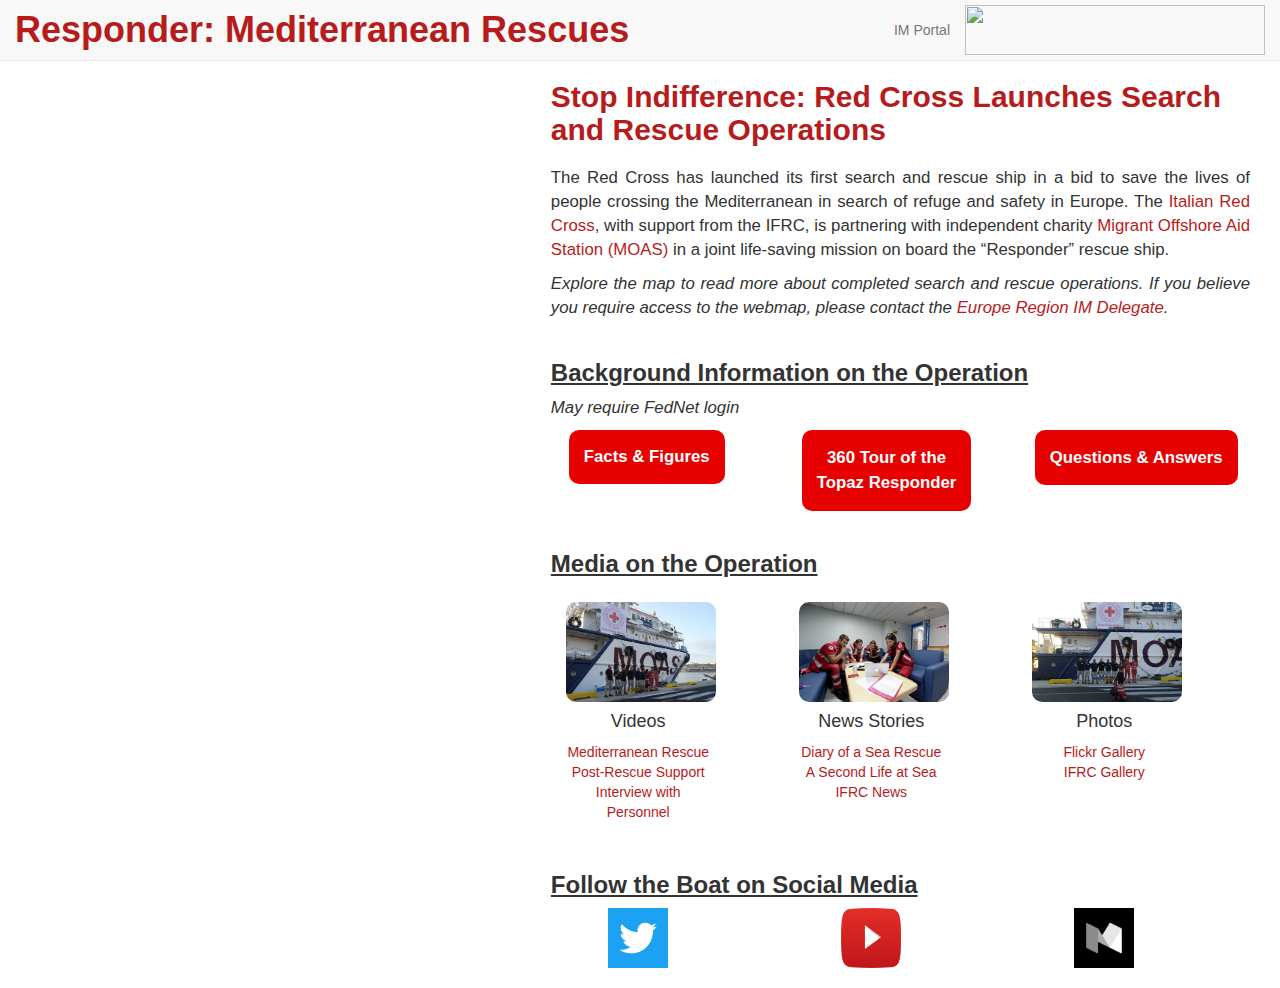
==== commit 5c201ee2: "update media links" ====
--- a/index.html
+++ b/index.html
@@ -22,7 +22,7 @@
               <span class="icon-bar"></span>
               <span class="icon-bar"></span>
           </button>
-          <h1>Topaz Responder: Mediterranean Rescues</h1>
+          <h1>Responder: Mediterranean Rescues</h1>
       </div>
       <nav id="navbar" class="collapse navbar-collapse" role="navigation">
           <ul class="nav navbar-nav navbar-right">
@@ -48,26 +48,73 @@
           <h2>Stop Indifference: Red Cross Launches Search and Rescue Operations</h2>
           <p>The Red Cross has launched its first search and rescue ship  in a bid to save the lives of people crossing the Mediterranean in search of refuge and safety in Europe. The <a href="http://www.cri.it/home">Italian Red Cross</a>, with support from the IFRC, is partnering with independent charity <a href="https://www.moas.eu/">Migrant Offshore Aid Station (MOAS)</a> in a joint life-saving mission on board the “Responder” rescue ship.</p>
 
-          <p><i>Explore the map to read more about completed search and rescue operations. Click on a rescue point to learn more about  demographics and health of the people involved.</i></p>
+          <p><i>Explore the map to read more about completed search and rescue operations. If you believe you require access to the webmap, please contact the <a href="mailto:henk.hoff@ifrc.org">Europe Region IM Delegate</a>.</i></p>
 
           <h3>Background Information on the Operation</h3>
             <p><i>May require FedNet login</i></p>
             <div class="row">
+            <div class="text-center">
+            <div class="col-md-3">
               <button class="btn btn-primary btn-md"><a class="btn-a" target="_blank" href="http://ifrc.us13.list-manage1.com/track/click?u=f384fe9dde60018f07b31b034&id=2668ca4c51&e=144a801949">Facts & Figures</a></button>
-              <button class="btn btn-primary btn-md"><a class="btn-a" target="_blank" href="http://www.ifrc.org/en/news-and-media/news-stories/europe-central-asia/italy/life-saving-mission-begins-in-the-mediterranean-as-red-cross-launches-rescue-boat-72416/">IFRC News Story</a></button>
-              <button class="btn btn-primary btn-md"><a class="btn-a" target="_blank" href="http://ifrc.us13.list-manage1.com/track/click?u=f384fe9dde60018f07b31b034&id=66f35d014c&e=144a801949">Questions & Answers</a></button>
+              </div>
+              <div class="col-md-1"></div>
+              <div class="col-md-3">
+              <button class="btn btn-primary btn-sm btn-img"><a class="btn-a" target="_blank" href="https://www.youtube.com/playlist?list=PLrI6tpZ6pQmRcjvhW_s9dnoaqIB-KbCvm">360 Tour of the<br/>Topaz Responder</a></button>
+              </div>
+              <div class="col-md-1"></div>
+              <div class="col-md-3">
+              <button class="btn btn-primary btn-sm"><a class="btn-a" target="_blank" href="http://ifrc.us13.list-manage1.com/track/click?u=f384fe9dde60018f07b31b034&id=66f35d014c&e=144a801949">Questions &amp; Answers</a></button>
+              </div>
             </div>
+          </div>
 
-          <h3>Visual Media on the Operation</h3>
-            <div class="holder">
+          <h3>Media on the Operation</h3>
             <div class="row">
-              <button class="btn btn-primary btn-md btn-img"><a class="btn-a" target="_blank" href="https://www.youtube.com/playlist?list=PLrI6tpZ6pQmRcjvhW_s9dnoaqIB-KbCvm"><img height="100px" src="img/topaz_responder.jpg"/><br/><br/>360 Tour of the<br/>Topaz Responder</a></button>
-              <button class="btn btn-primary btn-md btn-img"><a class="btn-a" target="_blank" href="https://www.youtube.com/watch?v=kK9rclYMPCQ"><img class="btn-img" height="120px" src="img/topaz_team.jpg"/><br/></br>Video on Post-Rescue Support</a></button>
-              <button class="btn btn-primary btn-md btn-img"><a class="btn-a" target="_blank" href="https://av.ifrc.org/pincollection.jspx?collectionName=%7B96b53e40-d44c-0743-8079-3d48573a6cc1%7D"><img class="btn-img" height="120px" src="img/gallery.jpg"/><br/></br>Photo Gallery</a></button>
+            <div class="text-center">
+              <div class="col-md-3">
+                <img class="img-head" height="100px" src="img/topaz_responder.jpg"/><br/><h4>Videos</h4>
+                <ul>
+                  <li><a href="https://www.youtube.com/watch?v=jCfyl0RXJrQ">Mediterranean Rescue</a></li>
+                  <li><a href="https://www.youtube.com/watch?v=kK9rclYMPCQ">Post-Rescue Support</a></li>
+                  <li><a href="https://www.youtube.com/watch?v=baOEeYvxcvE">Interview with Personnel</a></li>
+                </ul>
+              </div>
+              <div class="col-md-1"></div>
+              <div class="col-md-3">
+                <img class="img-head" height="100px" src="img/topaz_team.jpg"/><br/><h4>News Stories</h4>
+                <ul>
+                  <li><a href="https://medium.com/@IFRC/diary-of-a-sea-rescue-c819370d9d5d#.cegogcgdq">Diary of a Sea Rescue</a></li>
+                  <li><a href="https://medium.com/@IFRC/rescue-boat-medic-the-people-we-save-at-sea-get-a-second-life-205900ceee53#.e8jbye1hz">A Second Life at Sea</a></li>
+                  <li><a href="http://www.ifrc.org/en/news-and-media/news-stories/europe-central-asia/italy/life-saving-mission-begins-in-the-mediterranean-as-red-cross-launches-rescue-boat-72416/">IFRC News</a></li>
+                </ul>
+              </div>
+              <div class="col-md-1"></div>
+              <div class="col-md-3">
+                <img class="img-head" height="100px" src="img/gallery.jpg"/><br/><h4>Photos</h4>
+                <ul>
+                  <li><a href="https://www.flickr.com/photos/ifrc/sets/72157628082270416/">Flickr Gallery</a></li>
+                  <li><a href="https://av.ifrc.org/pincollection.jspx?collectionName=%7B96b53e40-d44c-0743-8079-3d48573a6cc1%7D">IFRC Gallery</a></li>
+                </ul>
+              </div>
             </div>
-            </div>
+          </div>
 
-        </div>
+          <h3>Follow the Boat on Social Media</h3>
+            <div class="row">
+              <div class="text-center">
+                <div class="col-md-3">
+                  <a href="https://twitter.com/RosemarieNorth"><img src="img/Twitter_Logo_White_On_Blue.png" height="60" width="60" /></a>
+                </div>
+                <div class="col-md-1"></div>
+                <div class="col-md-3">
+                <a href="https://www.youtube.com/channel/UCZ8xf9ZrTOv7SeYK7U5eKVg"><img src="img/YouTube-icon-full_color.png" height="60" width="60" /></a>
+                </div>
+                <div class="col-md-1"></div>
+                <div class="col-md-3">
+                <a href="https://medium.com/@IFRC"><img src="img/medium.jpg" height="60" width="60" /></a>
+                </div>
+              </div>
+            </div>          
       </div>
     </main>
 
--- a/css/sims.css
+++ b/css/sims.css
@@ -7,6 +7,7 @@
     margin-bottom:20px;
 }
 
+  
 /* Red Headings */
 h1,h2 {
     color:#B71C1C;
@@ -39,6 +40,10 @@
 
 .container {
 	width: 80%;
+}
+
+.text-center {
+  margin-top: 0px;
 }
 
 .titledesc{
@@ -126,11 +131,12 @@
 }
 
 #map {
+  margin-top: 25px;
   height: 500px;
 }
 
-main div {
-  margin-top: 40px;
+main {
+  margin-top: 60px;
 }
 
 .navbar-right {
@@ -151,8 +157,9 @@
   font-weight: bold;
   font-size: 1.2em;
   padding: 15px;
-  margin-left: 30px;
-  margin-right: 30px;
+  border-radius: 10px;
+  margin-left: 2%;
+  margin-right: 2%;
 }
 
 .btn-primary:hover, .btn-primary:focus {
@@ -173,7 +180,36 @@
   color:#B71C1C;
 }
 
-.holder {
-  margin-left: auto;
-  margin-right: auto;
-}
+.img-head {
+  margin-top: 15px;
+  border-radius: 10px;
+}
+
+.col-cat {
+  width:25%;
+}
+
+li {
+  list-style-type: none;
+}
+
+ul {
+  padding-left: 0px;
+}
+
+@media (max-width: 768px) {
+  .btn-responsive {
+    padding:2px 4px;
+    font-size:80%;
+    line-height: 1;
+    border-radius:3px;
+  }
+}
+
+@media (min-width: 769px) and (max-width: 992px) {
+  .btn-responsive {
+    padding:4px 9px;
+    font-size:90%;
+    line-height: 1.2;
+  }
+}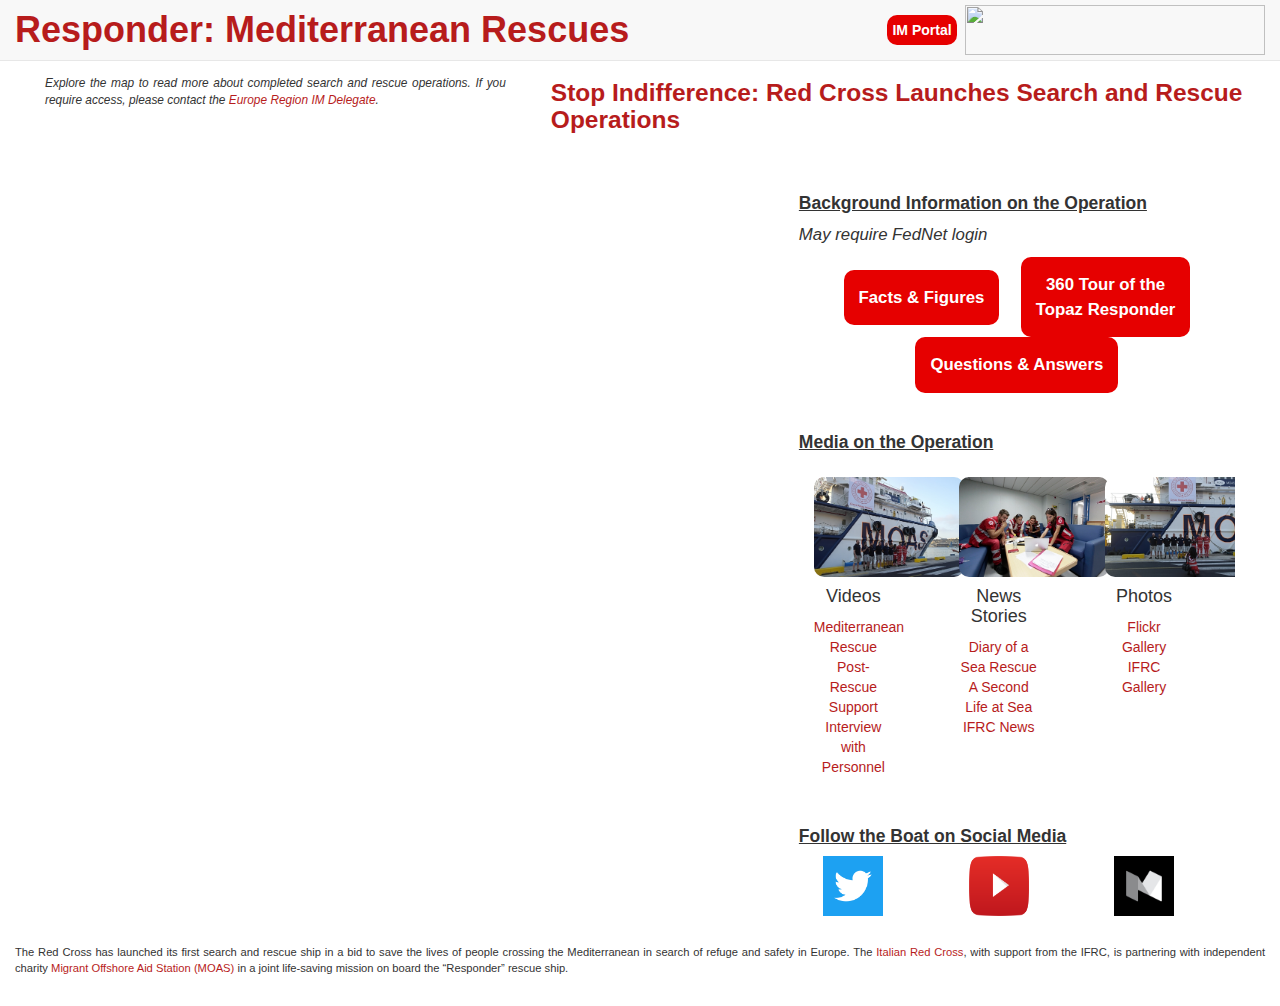
==== commit 5d1cb475: "add pie chart summary stats" ====
--- a/index.html
+++ b/index.html
@@ -9,7 +9,10 @@
   <!-- Javascript Libraries -->
   <script src="js/jquery.js"></script>
   <script src="js/d3.min.js"></script>
-  <script src="js/cartodb.js"></script>
+  <script src="js/chart.js"></script>
+  <script src="js/leaflet.js"></script>
+  <script src="js/crossfilter.min.js"></script>
+  <script src="js/dc.min.js"></script>
 
 </head>
 <body class="container-fluid">
@@ -27,7 +30,7 @@
       <nav id="navbar" class="collapse navbar-collapse" role="navigation">
           <ul class="nav navbar-nav navbar-right">
               <li>
-              <a href="http://brcmapsteam.github.io/Europe_response/">IM Portal</a>
+              <button class="btn btn-primary btn-md btn-header"><a class="btn-a" href="http://brcmapsteam.github.io/Europe_response/">IM Portal</a></button>
               </li>
               <li>
                   <a target="_blank" id="logo" href="http://www.ifrc.org"><img src="img/IFRC_logo_English_CMYK.svg" height="50" width="300" /></a>
@@ -35,105 +38,266 @@
           </ul>
       </nav>
     </div>
-</header>
-
-    <main>
+  </header>
+
+  <main>
+    <div class="row">
       <div class="col-md-5">
-      <div id="map">
-        <iframe width="100%" height="800" frameborder="0" src="https://nlrc.carto.com/u/redcross-sims/viz/557e110a-6460-11e6-b925-0ecd1babdde5/embed_map" allowfullscreen webkitallowfullscreen mozallowfullscreen oallowfullscreen msallowfullscreen></iframe>
-      </div>
-    </div>
+        <p class="map-text"><i>Explore the map to read more about completed search and rescue operations. If you require access, please contact the <a href="mailto:henk.hoff@ifrc.org">Europe Region IM Delegate</a>.</i></p>
+        <div id="map">
+          <iframe width="100%" height="800" frameborder="0" src="https://nlrc.carto.com/u/redcross-sims/viz/557e110a-6460-11e6-b925-0ecd1babdde5/embed_map" allowfullscreen webkitallowfullscreen mozallowfullscreen oallowfullscreen msallowfullscreen></iframe>
+        </div> <!-- map -->
+      </div> <!-- left column -->
       <div class="col-md-7">
         <div id="content">
           <h2>Stop Indifference: Red Cross Launches Search and Rescue Operations</h2>
-          <p>The Red Cross has launched its first search and rescue ship  in a bid to save the lives of people crossing the Mediterranean in search of refuge and safety in Europe. The <a href="http://www.cri.it/home">Italian Red Cross</a>, with support from the IFRC, is partnering with independent charity <a href="https://www.moas.eu/">Migrant Offshore Aid Station (MOAS)</a> in a joint life-saving mission on board the “Responder” rescue ship.</p>
-
-          <p><i>Explore the map to read more about completed search and rescue operations. If you believe you require access to the webmap, please contact the <a href="mailto:henk.hoff@ifrc.org">Europe Region IM Delegate</a>.</i></p>
-
-          <h3>Background Information on the Operation</h3>
-            <p><i>May require FedNet login</i></p>
-            <div class="row">
-            <div class="text-center">
-            <div class="col-md-3">
-              <button class="btn btn-primary btn-md"><a class="btn-a" target="_blank" href="http://ifrc.us13.list-manage1.com/track/click?u=f384fe9dde60018f07b31b034&id=2668ca4c51&e=144a801949">Facts & Figures</a></button>
-              </div>
+              <div class="col-sm-3">
+                <div id="key_stats"></div>
+                <canvas id="mwcChart" width="80%" height="80%"></canvas>
+                <div id="mwc_pieChart"></div>
+              </div> <!-- summary stats -->
               <div class="col-md-1"></div>
-              <div class="col-md-3">
-              <button class="btn btn-primary btn-sm btn-img"><a class="btn-a" target="_blank" href="https://www.youtube.com/playlist?list=PLrI6tpZ6pQmRcjvhW_s9dnoaqIB-KbCvm">360 Tour of the<br/>Topaz Responder</a></button>
-              </div>
-              <div class="col-md-1"></div>
-              <div class="col-md-3">
-              <button class="btn btn-primary btn-sm"><a class="btn-a" target="_blank" href="http://ifrc.us13.list-manage1.com/track/click?u=f384fe9dde60018f07b31b034&id=66f35d014c&e=144a801949">Questions &amp; Answers</a></button>
-              </div>
+              <div class="col-md-8">
+                <h3>Background Information on the Operation</h3>
+                  <p><i>May require FedNet login</i></p>
+                    <div class="text-center">
+                    <button class="btn btn-primary btn-sm"><a class="btn-a" target="_blank" href="http://ifrc.us13.list-manage1.com/track/click?u=f384fe9dde60018f07b31b034&id=2668ca4c51&e=144a801949">Facts & Figures</a></button>
+
+                    <button class="btn btn-primary btn-sm"><a class="btn-a" target="_blank" href="https://www.youtube.com/playlist?list=PLrI6tpZ6pQmRcjvhW_s9dnoaqIB-KbCvm">360 Tour of the<br/>Topaz Responder</a></button>
+
+                    <button class="btn btn-primary btn-sm"><a class="btn-a" target="_blank" href="http://ifrc.us13.list-manage1.com/track/click?u=f384fe9dde60018f07b31b034&id=66f35d014c&e=144a801949">Questions &amp; Answers</a></button>
+                    </div> <!-- text center div -->
+
+                <h3>Media on the Operation</h3>
+                  <div class="row">
+                  <div class="text-center">
+                    <div class="col-md-3">
+                      <img class="img-head" height="100px" src="img/topaz_responder.jpg"/><br/><h4>Videos</h4>
+                      <ul>
+                        <li><a href="https://www.youtube.com/watch?v=jCfyl0RXJrQ">Mediterranean Rescue</a></li>
+                        <li><a href="https://www.youtube.com/watch?v=kK9rclYMPCQ">Post-Rescue Support</a></li>
+                        <li><a href="https://www.youtube.com/watch?v=baOEeYvxcvE">Interview with Personnel</a></li>
+                      </ul>
+                    </div>
+                    <div class="col-md-1"></div>
+                    <div class="col-md-3">
+                      <img class="img-head" height="100px" src="img/topaz_team.jpg"/><br/><h4>News Stories</h4>
+                      <ul>
+                        <li><a href="https://medium.com/@IFRC/diary-of-a-sea-rescue-c819370d9d5d#.cegogcgdq">Diary of a Sea Rescue</a></li>
+                        <li><a href="https://medium.com/@IFRC/rescue-boat-medic-the-people-we-save-at-sea-get-a-second-life-205900ceee53#.e8jbye1hz">A Second Life at Sea</a></li>
+                        <li><a href="http://www.ifrc.org/en/news-and-media/news-stories/europe-central-asia/italy/life-saving-mission-begins-in-the-mediterranean-as-red-cross-launches-rescue-boat-72416/">IFRC News</a></li>
+                      </ul>
+                    </div>
+                    <div class="col-md-1"></div>
+                    <div class="col-md-3">
+                      <img class="img-head" height="100px" src="img/gallery.jpg"/><br/><h4>Photos</h4>
+                      <ul>
+                        <li><a href="https://www.flickr.com/photos/ifrc/sets/72157628082270416/">Flickr Gallery</a></li>
+                        <li><a href="https://av.ifrc.org/pincollection.jspx?collectionName=%7B96b53e40-d44c-0743-8079-3d48573a6cc1%7D">IFRC Gallery</a></li>
+                      </ul>
+                    </div>
+                  </div>
+                </div>
+
+                <h3>Follow the Boat on Social Media</h3>
+                  <div class="row">
+                    <div class="text-center">
+                      <div class="col-md-3">
+                        <a href="https://twitter.com/RosemarieNorth"><img src="img/Twitter_Logo_White_On_Blue.png" height="60" width="60" /></a>
+                      </div>
+                      <div class="col-md-1"></div>
+                      <div class="col-md-3">
+                      <a href="https://www.youtube.com/channel/UCZ8xf9ZrTOv7SeYK7U5eKVg"><img src="img/YouTube-icon-full_color.png" height="60" width="60" /></a>
+                      </div>
+                      <div class="col-md-1"></div>
+                      <div class="col-md-3">
+                      <a href="https://medium.com/@IFRC"><img src="img/medium.jpg" height="60" width="60" /></a>
+                      </div>
+                    </div>
+                  </div>
             </div>
-          </div>
-
-          <h3>Media on the Operation</h3>
-            <div class="row">
-            <div class="text-center">
-              <div class="col-md-3">
-                <img class="img-head" height="100px" src="img/topaz_responder.jpg"/><br/><h4>Videos</h4>
-                <ul>
-                  <li><a href="https://www.youtube.com/watch?v=jCfyl0RXJrQ">Mediterranean Rescue</a></li>
-                  <li><a href="https://www.youtube.com/watch?v=kK9rclYMPCQ">Post-Rescue Support</a></li>
-                  <li><a href="https://www.youtube.com/watch?v=baOEeYvxcvE">Interview with Personnel</a></li>
-                </ul>
-              </div>
-              <div class="col-md-1"></div>
-              <div class="col-md-3">
-                <img class="img-head" height="100px" src="img/topaz_team.jpg"/><br/><h4>News Stories</h4>
-                <ul>
-                  <li><a href="https://medium.com/@IFRC/diary-of-a-sea-rescue-c819370d9d5d#.cegogcgdq">Diary of a Sea Rescue</a></li>
-                  <li><a href="https://medium.com/@IFRC/rescue-boat-medic-the-people-we-save-at-sea-get-a-second-life-205900ceee53#.e8jbye1hz">A Second Life at Sea</a></li>
-                  <li><a href="http://www.ifrc.org/en/news-and-media/news-stories/europe-central-asia/italy/life-saving-mission-begins-in-the-mediterranean-as-red-cross-launches-rescue-boat-72416/">IFRC News</a></li>
-                </ul>
-              </div>
-              <div class="col-md-1"></div>
-              <div class="col-md-3">
-                <img class="img-head" height="100px" src="img/gallery.jpg"/><br/><h4>Photos</h4>
-                <ul>
-                  <li><a href="https://www.flickr.com/photos/ifrc/sets/72157628082270416/">Flickr Gallery</a></li>
-                  <li><a href="https://av.ifrc.org/pincollection.jspx?collectionName=%7B96b53e40-d44c-0743-8079-3d48573a6cc1%7D">IFRC Gallery</a></li>
-                </ul>
-              </div>
-            </div>
-          </div>
-
-          <h3>Follow the Boat on Social Media</h3>
-            <div class="row">
-              <div class="text-center">
-                <div class="col-md-3">
-                  <a href="https://twitter.com/RosemarieNorth"><img src="img/Twitter_Logo_White_On_Blue.png" height="60" width="60" /></a>
-                </div>
-                <div class="col-md-1"></div>
-                <div class="col-md-3">
-                <a href="https://www.youtube.com/channel/UCZ8xf9ZrTOv7SeYK7U5eKVg"><img src="img/YouTube-icon-full_color.png" height="60" width="60" /></a>
-                </div>
-                <div class="col-md-1"></div>
-                <div class="col-md-3">
-                <a href="https://medium.com/@IFRC"><img src="img/medium.jpg" height="60" width="60" /></a>
-                </div>
-              </div>
-            </div>          
+          </div> <!-- content -->      
+        </div> <!-- right column -->
       </div>
-    </main>
-
-
-<script>
-  /*window.onload = function() {
-    cartodb.createVis('map', 'https://nlrc.carto.com/u/redcross-sims/api/v2/viz/557e110a-6460-11e6-b925-0ecd1babdde5/viz.json');
-  }s*/
-  /*var map = L.map('map').setView([33.5, 12], 7);
-  L.tileLayer('https://api.mapbox.com/styles/v1/mapbox/light-v9/tiles/256/{z}/{x}/{y}?access_token=pk.eyJ1IjoieWFjYXJhMTUiLCJhIjoiNXVrS0RCayJ9.bj4shIClebK96-k4pHzgdA', {
-    attribution: 'Map data &copy; <a href="http://openstreetmap.org">OpenStreetMap</a> contributors, <a href="http://creativecommons.org/licenses/by-sa/2.0/">CC-BY-SA</a>, Imagery © <a href="http://mapbox.com">Mapbox</a>',
-    maxZoom: 12
-  }).addTo(map);
-
-  // add the cartodb layer
-  var layerUrl = 'https://nlrc.carto.com/u/redcross-sims/api/v2/viz/557e110a-6460-11e6-b925-0ecd1babdde5/viz.json';
-  cartodb.createLayer(map, layerUrl, {
-    legends:false
-  }).addTo(map);*/
+    </div>
+  </main>
+
+    <footer>
+      <p class="desc">The Red Cross has launched its first search and rescue ship  in a bid to save the lives of people crossing the Mediterranean in search of refuge and safety in Europe. The <a href="http://www.cri.it/home">Italian Red Cross</a>, with support from the IFRC, is partnering with independent charity <a href="https://www.moas.eu/">Migrant Offshore Aid Station (MOAS)</a> in a joint life-saving mission on board the “Responder” rescue ship.</p>
+    </footer>
+
+<script type="text/javascript">
+  var colorScale = d3.scale.ordinal().domain(["Afder","Doolo","Fafan","Jarar","Korahe","Liben","Nogob","Shabelle","Siti"])
+                                   .range(['#ffffe5','#f7fcb9','#d9f0a3','#addd8e','#78c679','#41ab5d','#238443','#006837','#004529']);
+
+  function hxlProxyToJSON(input,headers){
+    var output = [];
+    var keys=[];
+    input.forEach(function(e,i){
+        if(headers==true && i==0){
+            keys = e;
+            console.log(keys);
+        } else if(headers==true && i>1) {
+            var row = {};
+            e.forEach(function(e2,i2){
+                row[keys[i2]] = e2;
+                //console.log(row);
+            });
+            output.push(row);
+        } else if(headers!=true){
+            var row = {};
+            e.forEach(function(e2,i2){
+                row[keys[i2]] = e2;
+                //console.log(row);
+            });
+            output.push(row);
+        }
+    });
+    return output;
+  }
+
+  function generateStats(id,data){
+      var tSaved   = 0;
+          tMen     = 0;
+          tWomen   = 0;
+          tChild   = 0;
+          tRescues = data.length;
+
+      for(i = 0; i < tRescues; i++) {
+          numSaved  = parseInt(data[i]['Saved Total']);
+          numMen    = parseInt(data[i]['Saved Men']);
+          numWomen  = parseInt(data[i]['Saved Women']);
+          numChild  = parseInt(data[i]['Saved Children']);
+
+          if (!isNaN(numSaved)) {tSaved += numSaved;};
+          if (!isNaN(numMen))   {tMen += numMen;};
+          if (!isNaN(numWomen)) {tWomen += numWomen;};
+          if (!isNaN(numChild)) {tChild += numChild;};
+      }
+
+      //console.log(tMen,tWomen,tChild);
+
+        var html = '<h3>Summary Stats</h3>';
+        html = html + "<p>Total Rescue Operations: <span class='figure'>" + tRescues + '</span><br/>';
+        html = html + "Total People Rescued: <span class='figure'>" + tSaved + '</span><p/>';
+        //html = html + "Total Men: <span class='figure'>" + tMen + '</span><br/>';
+        //html = html + "Total Women: <span class='figure'>" + tWomen + '</span><br/>';
+        //html = html + "Total Children: <span class='figure'>" + tChild + "</span>";
+
+        
+        $(id).html(html);
+        generatePieCharts(tMen,tWomen,tChild);
+  }
+
+  function generateCharts(data) {
+      var mwc = dc.pieChart("#mwc_pieChart");
+        //sad = dc.pieChart("#sad_pieChart")
+
+      var cf_topaz = crossfilter(data);
+
+      var all = cf_topaz.groupAll();
+
+      var rescuesByDateDimension  = cf_topaz.dimension(function(d){ return d["Date"]; });
+      var rescuesByTotalDimension = cf_topaz.dimension(function(d){ return d["Saved Total"]; });
+
+      var totalRescued   = rescuesByTotalDimension.group().reduceSum(function(d) {return d["Saved Men"];});
+      var menGroup   = rescuesByTotalDimension.group().reduceSum(function(d) {return d["Saved Men"];});
+      var womenGroup = rescuesByTotalDimension.group().reduceSum(function(d) {return d["Saved Women"];});
+      var childGroup = rescuesByTotalDimension.group().reduceSum(function(d) {return d["Saved Children"];});
+
+      var rescueGroupsByTotal = cf_topaz.groupAll().reduceSum(function(d){ return d["Saved Total"]; }).value();
+      var rescueGroupsByMen = cf_topaz.groupAll().reduceSum(function(d){ return d["Saved Men"]; });
+      var rescueGroupsByWomen = cf_topaz.groupAll().reduceSum(function(d){ return d["Saved Women"]; });
+      var rescueGroupsByChild = cf_topaz.groupAll().reduceSum(function(d){ return d["Saved Total"] - d["Saved Children"]; }).value();
+
+      mwc.width($('#savedtotal').width()).height(250)
+        .dimension(rescuesByTotalDimension)
+        .group(childGroup)
+        .innerRadius(10)
+            //.externalLabels(-20)
+            //.externalRadiusPadding(0)
+        .colors(function(d){ /*console.log(d);*/ return colorScale(d); })
+        .legend(dc.legend().x(5).y(110).itemHeight(13).gap(2))
+        .renderLabel(true)
+        /*.renderlet(function(e){
+                var html = "";
+                e.filters().forEach(function(l){
+                    html += l+", ";
+                });
+                $('#mapfilter').html(html);
+        })*/;
+
+      dc.dataCount('#savedtotal')
+        .dimension(cf_topaz)
+        .group(rescueGroupsByTotal);
+
+      dc.dataCount('#mentotal')
+        .dimension(cf_topaz)
+        .group(rescueGroupsByMen);
+
+      dc.dataCount('#childtotal')
+        .dimension(cf_topaz)
+        .group(rescueGroupsByChild);
+
+        dc.renderAll();
+
+  }
+
+  function generatePieCharts(tm,tw,tc) {
+    var ctx = document.getElementById("mwcChart");
+    console.log(ctx);
+    var pieData = {
+      labels: ["Men Saved","Women Saved","Children Saved"],
+      datasets: [
+        {
+          data: [tm,tw,tc],
+          backgroundColor: [
+                "#CD0000",
+                "#EE3B3B",
+                "#F08080"
+            ],
+            hoverBackgroundColor: [
+                "#CD0000",
+                "#EE3B3B",
+                "#F08080"
+            ]
+          }]
+    };
+    console.log(pieData);
+
+    mwcChart = new Chart(ctx,{
+      type: 'pie',
+      data: pieData,
+      options: {
+        legend: {
+          display: false
+        }
+      }
+  });
+  }
+
+  var dataCall = $.ajax({ 
+      type: 'GET', 
+      url: 'https://proxy.hxlstandard.org/data.json?strip-headers=off&force=on&url=https%3A//docs.google.com/spreadsheets/d/1RnEigM1KUihlDe9hlM8ndLZro6CIv90fol8HVpnQnYg/pub%3Fgid%3D613947999%26single%3Dtrue%26output%3Dcsv',
+      dataType: 'json',
+  });
+
+  console.log(dataCall);
+  $.when(dataCall).then(function(dataArgs){
+      var data = hxlProxyToJSON(dataArgs,true);
+
+      var dateFormat = d3.time.format("%d/%m/%Y");
+
+      data.forEach(function(d){
+          d['Date'] = dateFormat.parse(d['Date']);
+      });
+
+      console.log("data: ", data);
+
+      generateStats("#key_stats",data);
+    });
+
+
 
 </script>
 </body>
--- a/css/sims.css
+++ b/css/sims.css
@@ -19,11 +19,13 @@
 }
 
 h2 {
+  font-size: 1.75em;
   font-weight: bold;
   margin-bottom: 20px;
 }
 
 h3 {
+  font-size: 1.25em;
   font-weight: bold;
   margin-top: 40px;
   text-decoration: underline;
@@ -67,6 +69,10 @@
 
 .rightalign {
 	text-align: right;
+}
+
+.desc {
+  font-size: .8em;
 }
 
 .keyfiguredesc {
@@ -131,12 +137,12 @@
 }
 
 #map {
-  margin-top: 25px;
-  height: 500px;
+  height: 80%;
 }
 
 main {
   margin-top: 60px;
+  vmax: 80vh;
 }
 
 .navbar-right {
@@ -170,14 +176,18 @@
 .row {
   margin-left: auto;
   margin-right: auto;
+  overflow: hidden;
 }
 
 .btn-a {
   color: #ffffff;
 }
 
-.btn-img.btn-a {
-  color:#B71C1C;
+.btn-header {
+  font-size: 1em;
+  margin-right:10px;
+  margin-top:10px;
+  padding:5px;
 }
 
 .img-head {
@@ -185,8 +195,21 @@
   border-radius: 10px;
 }
 
+footer {
+  margin-top: 15px;
+}
+
+.map-text {
+  margin: 15px;
+  font-size: .85em;
+}
+
 .col-cat {
   width:25%;
+}
+
+.figure {
+  float:right;
 }
 
 li {
@@ -212,4 +235,10 @@
     font-size:90%;
     line-height: 1.2;
   }
+}
+
+.btn-header {
+  color: #ffffff;
+  margin-top:10px;
+  padding:5px;
 }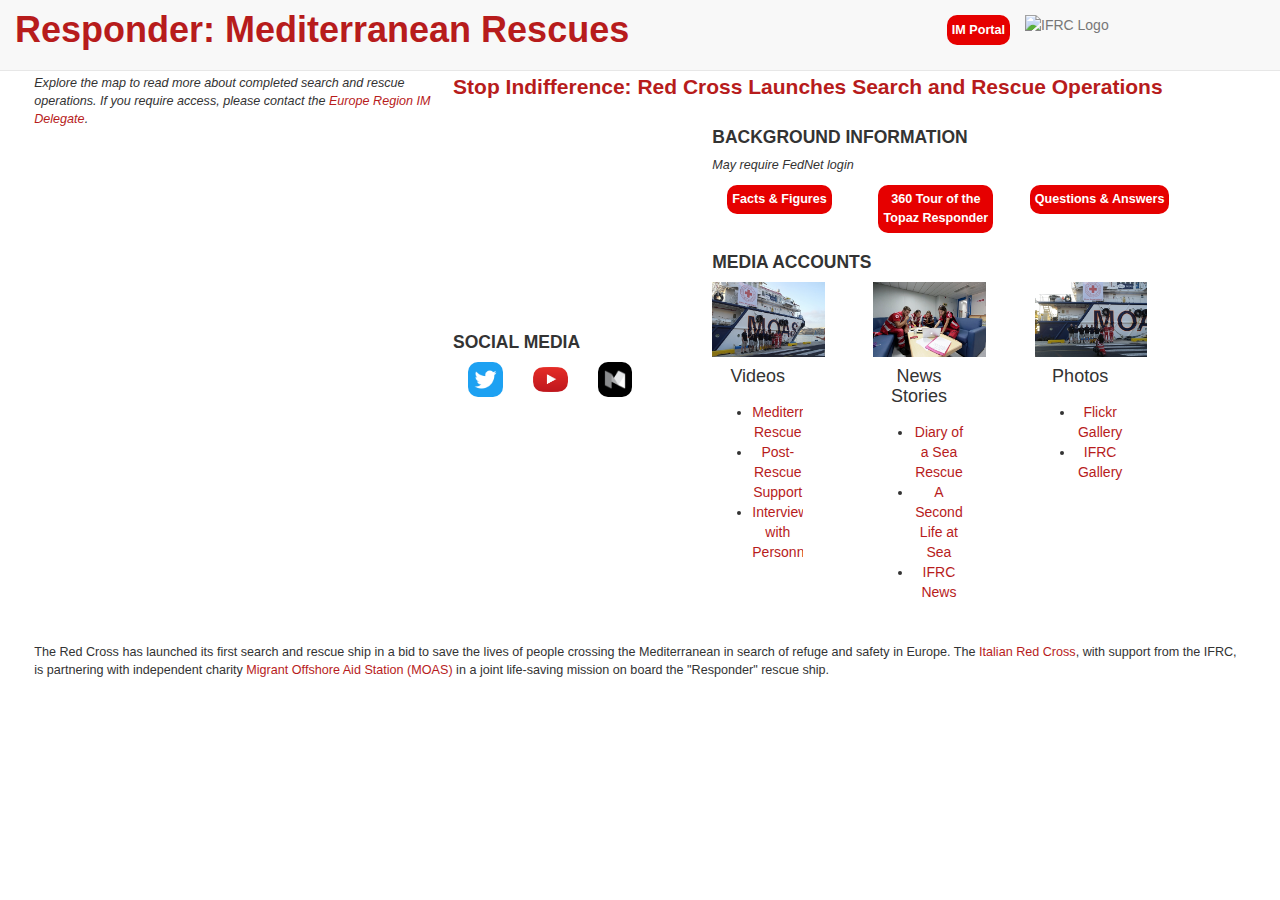
==== commit 1dbbdf81: "Merge pull request #13 from ryales/master" ====
--- a/index.html
+++ b/index.html
@@ -2,303 +2,158 @@
 <html lang="en">
 <head>
   <meta charset="utf-8">
+  <meta http-equiv="X-UA-Compatible" content="IE=edge">
+  <meta name="viewport" content="width=device-width, initial-scale=1">
+  <!-- The above 3 meta tags *must* come first in the head; any other head content must come *after* these tags -->
+  <title>Responder: Mediterranean Rescues</title>
 
+  <!-- CSS Stylesheets -->
   <link rel="stylesheet" href="https://maxcdn.bootstrapcdn.com/bootstrap/3.3.7/css/bootstrap.min.css" integrity="sha384-BVYiiSIFeK1dGmJRAkycuHAHRg32OmUcww7on3RYdg4Va+PmSTsz/K68vbdEjh4u" crossorigin="anonymous">
-  <link rel="stylesheet" href="css/cartodb.css" />
-  <link rel="stylesheet" href="css/sims.css" />
-  <!-- Javascript Libraries -->
-  <script src="js/jquery.js"></script>
-  <script src="js/d3.min.js"></script>
-  <script src="js/chart.js"></script>
-  <script src="js/leaflet.js"></script>
-  <script src="js/crossfilter.min.js"></script>
-  <script src="js/dc.min.js"></script>
+  <link rel="stylesheet" type="text/css" href="css/cartodb.css" />
+  <link rel="stylesheet" type="text/css" href="css/sims.css" />
 
+  <!-- HTML5 shim and Respond.js for IE8 support of HTML5 elements and media queries -->
+  <!-- WARNING: Respond.js doesn't work if you view the page via file:// -->
+  <!--[if lt IE 9]>
+    <script src="https://oss.maxcdn.com/html5shiv/3.7.3/html5shiv.min.js"></script>
+    <script src="https://oss.maxcdn.com/respond/1.4.2/respond.min.js"></script>
+  <![endif]-->
 </head>
-<body class="container-fluid">
-  <header class="navbar navbar-default navbar-fixed-top">
-    <div class="nav_content">
-      <div class="navbar-header">
-          <button class="navbar-toggle" type="button" data-toggle="collapse" data-target="#navbar">
-              <span class="sr-only">Toggle navigation</span>
-              <span class="icon-bar"></span>
-              <span class="icon-bar"></span>
-              <span class="icon-bar"></span>
-          </button>
-          <h1>Responder: Mediterranean Rescues</h1>
-      </div>
-      <nav id="navbar" class="collapse navbar-collapse" role="navigation">
-          <ul class="nav navbar-nav navbar-right">
-              <li>
-              <button class="btn btn-primary btn-md btn-header"><a class="btn-a" href="http://brcmapsteam.github.io/Europe_response/">IM Portal</a></button>
-              </li>
-              <li>
-                  <a target="_blank" id="logo" href="http://www.ifrc.org"><img src="img/IFRC_logo_English_CMYK.svg" height="50" width="300" /></a>
-              </li>
-          </ul>
-      </nav>
-    </div>
+<body>
+  <header class="container-fluid navbar navbar-default navbar-fixed-top">
+    <div class="navbar-header">
+      <!-- <button class="navbar-toggle" type="button" data-toggle="collapse" data-target="#navbar">
+        <span class="sr-only">Toggle navigation</span>
+        <span class="icon-bar"></span>
+        <span class="icon-bar"></span>
+        <span class="icon-bar"></span>
+      </button> -->
+      <h1>Responder: Mediterranean Rescues</h1>
+    </div> <!-- navbar-header -->
+    <nav id="navbar" class="collapse navbar-collapse">
+      <ul class="nav navbar-nav navbar-right">
+        <li>
+          <a class="btn-md btn-sm" role="button" href="http://brcmapsteam.github.io/Europe_response/">IM Portal</a>
+        </li>
+        <li>
+          <a target="_blank" href="http://www.ifrc.org"><img class="img-responsive" alt="IFRC Logo" src="img/IFRC_logo_English_CMYK.svg" height="40" width="240" /></a>
+        </li>
+      </ul>
+    </nav>
   </header>
 
-  <main>
-    <div class="row">
-      <div class="col-md-5">
-        <p class="map-text"><i>Explore the map to read more about completed search and rescue operations. If you require access, please contact the <a href="mailto:henk.hoff@ifrc.org">Europe Region IM Delegate</a>.</i></p>
-        <div id="map">
-          <iframe width="100%" height="800" frameborder="0" src="https://nlrc.carto.com/u/redcross-sims/viz/557e110a-6460-11e6-b925-0ecd1babdde5/embed_map" allowfullscreen webkitallowfullscreen mozallowfullscreen oallowfullscreen msallowfullscreen></iframe>
-        </div> <!-- map -->
-      </div> <!-- left column -->
-      <div class="col-md-7">
-        <div id="content">
-          <h2>Stop Indifference: Red Cross Launches Search and Rescue Operations</h2>
-              <div class="col-sm-3">
-                <div id="key_stats"></div>
-                <canvas id="mwcChart" width="80%" height="80%"></canvas>
-                <div id="mwc_pieChart"></div>
-              </div> <!-- summary stats -->
-              <div class="col-md-1"></div>
-              <div class="col-md-8">
-                <h3>Background Information on the Operation</h3>
+  <main class="container">
+    <div class="map-container col-md-4">
+      <div class="row">
+        <p><i>Explore the map to read more about completed search and rescue operations. If you require access, please contact the <a href="mailto:im.migration@ifrc.org">Europe Region IM Delegate</a>.</i></p>
+      </div> <!-- map text -->
+      <div class="row" id="map">
+        <iframe width="100%" height="500" frameborder="0" src="https://nlrc.carto.com/u/redcross-sims/viz/557e110a-6460-11e6-b925-0ecd1babdde5/embed_map" allowfullscreen webkitallowfullscreen mozallowfullscreen oallowfullscreen msallowfullscreen></iframe>
+      </div> <!-- map -->
+    </div> <!-- left column -->
+
+    <div class="col-md-8">
+      <div id="content">
+        <h2>Stop Indifference: Red Cross Launches Search and Rescue Operations</h2>
+          <div class="col-md-3 col-sm-4 col-xs-4">
+            <div class="row">
+              <div id="tot_stats"></div>
+                <canvas id="mwcChart" width="200" height="200"></canvas>
+                <!-- <div id="mwc_pieChart"></div> -->
+              <div id="sad_stats"></div>
+            </div> <!-- stats row -->
+            <div class="row">
+              <h3>SOCIAL MEDIA</h3>
+                <div class="col-md-4 col-sm-4">
+                  <a href="https://twitter.com/RosemarieNorth"><img class="img-responsive img-center" title="IFRC Communications Delegate on board the Responder" alt="Twitter Logo" src="img/Twitter_Logo_White_On_Blue.png" height="45" width="45" /></a>
+                </div> <!-- Twitter -->
+                <div class="col-md-4 col-sm-4">
+                  <a href="https://www.youtube.com/channel/UCZ8xf9ZrTOv7SeYK7U5eKVg"><img class="img-responsive img-center" style="margin-top:5px" alt="YouTube Logo" title="IFRC YouTube Channel" src="img/YouTube-icon-full_color.png" height="45" width="45" /></a>
+                </div> <!-- YouTube -->
+                <div class="col-md-4 col-sm-4">
+                  <a href="https://medium.com/@IFRC"><img class="img-responsive img-center" title="IFRC Medium Channel" alt="Medium Logo" src="img/medium.jpg" height="45" width="45" /></a>
+                </div> <!-- Medium -->
+              </div> <!-- social media row -->
+            </div> <!-- middle column -->
+
+            <div class="col-md-1 col-sm-1 col-xs-1"></div>
+
+            <div class="col-md-7 col-sm-7 col-xs-7">
+              <div class="row">
+                <h3>BACKGROUND INFORMATION</h3>
                   <p><i>May require FedNet login</i></p>
                     <div class="text-center">
-                    <button class="btn btn-primary btn-sm"><a class="btn-a" target="_blank" href="http://ifrc.us13.list-manage1.com/track/click?u=f384fe9dde60018f07b31b034&id=2668ca4c51&e=144a801949">Facts & Figures</a></button>
+                      <div class="col-md-3 col-sm-3">
+                      <a class="btn btn-primary btn-sm" target="_blank" role="button" href="http://ifrc.us13.list-manage1.com/track/click?u=f384fe9dde60018f07b31b034&id=2668ca4c51&e=144a801949">Facts & Figures</a>
+                      </div>
+                      <div class="col-md-1 col-sm-1"></div>
+                      <div class="col-md-3 col-sm-3">
+                      <a class="btn btn-primary btn-sm" target="_blank" role="button" href="https://www.youtube.com/playlist?list=PLrI6tpZ6pQmRcjvhW_s9dnoaqIB-KbCvm">360 Tour of the<br/>Topaz Responder</a>
+                      </div>
+                      <div class="col-md-1 col-sm-1"></div>
+                      <div class="col-md-3 col-sm-3">
+                      <a class="btn btn-primary btn-sm" target="_blank" role="button" href="http://ifrc.us13.list-manage1.com/track/click?u=f384fe9dde60018f07b31b034&id=66f35d014c&e=144a801949">Questions &amp; Answers</a>
+                      </div>
+                      <div class="col-md-1 col-sm-1"></div>
+                    </div> <!-- text center div -->
+              </div>
+              <div class="row">
 
-                    <button class="btn btn-primary btn-sm"><a class="btn-a" target="_blank" href="https://www.youtube.com/playlist?list=PLrI6tpZ6pQmRcjvhW_s9dnoaqIB-KbCvm">360 Tour of the<br/>Topaz Responder</a></button>
-
-                    <button class="btn btn-primary btn-sm"><a class="btn-a" target="_blank" href="http://ifrc.us13.list-manage1.com/track/click?u=f384fe9dde60018f07b31b034&id=66f35d014c&e=144a801949">Questions &amp; Answers</a></button>
-                    </div> <!-- text center div -->
-
-                <h3>Media on the Operation</h3>
+                <h3>MEDIA ACCOUNTS</h3>
                   <div class="row">
                   <div class="text-center">
-                    <div class="col-md-3">
-                      <img class="img-head" height="100px" src="img/topaz_responder.jpg"/><br/><h4>Videos</h4>
-                      <ul>
-                        <li><a href="https://www.youtube.com/watch?v=jCfyl0RXJrQ">Mediterranean Rescue</a></li>
-                        <li><a href="https://www.youtube.com/watch?v=kK9rclYMPCQ">Post-Rescue Support</a></li>
-                        <li><a href="https://www.youtube.com/watch?v=baOEeYvxcvE">Interview with Personnel</a></li>
-                      </ul>
+                    <div class="col-md-3 col-sm-3">
+                      <img class="img-head" height="75" alt="Topaz Responder Vessel" src="img/topaz_responder.jpg"/><br/>
+                      <h4>Videos</h4>
+                      <div class="text-center media">
+                        <ul>
+                          <li><a href="https://www.youtube.com/watch?v=jCfyl0RXJrQ">Mediterranean Rescue</a></li>
+                          <li><a href="https://www.youtube.com/watch?v=kK9rclYMPCQ">Post-Rescue Support</a></li>
+                          <li><a href="https://www.youtube.com/watch?v=baOEeYvxcvE">Interview with Personnel</a></li>
+                        </ul>
+                      </div>
                     </div>
-                    <div class="col-md-1"></div>
-                    <div class="col-md-3">
-                      <img class="img-head" height="100px" src="img/topaz_team.jpg"/><br/><h4>News Stories</h4>
+                    <div class="col-md-1 col-sm-1"></div>
+                    <div class="col-md-3 col-sm-3">
+                      <img class="img-head" height="75" alt="Responder Team" src="img/topaz_team.jpg"/><br/><h4>News Stories</h4>
+                      <div class="text-center media">
                       <ul>
                         <li><a href="https://medium.com/@IFRC/diary-of-a-sea-rescue-c819370d9d5d#.cegogcgdq">Diary of a Sea Rescue</a></li>
                         <li><a href="https://medium.com/@IFRC/rescue-boat-medic-the-people-we-save-at-sea-get-a-second-life-205900ceee53#.e8jbye1hz">A Second Life at Sea</a></li>
                         <li><a href="http://www.ifrc.org/en/news-and-media/news-stories/europe-central-asia/italy/life-saving-mission-begins-in-the-mediterranean-as-red-cross-launches-rescue-boat-72416/">IFRC News</a></li>
                       </ul>
                     </div>
-                    <div class="col-md-1"></div>
-                    <div class="col-md-3">
-                      <img class="img-head" height="100px" src="img/gallery.jpg"/><br/><h4>Photos</h4>
+                    </div>
+                    <div class="col-md-1 col-sm-1"></div>
+                    <div class="col-md-3 col-sm-3">
+                      <img class="img-head" height="75" alt="Topaz Responder Vessel and Team" src="img/gallery.jpg"/><br/><h4>Photos</h4>
+                      <div class="text-center media">
                       <ul>
                         <li><a href="https://www.flickr.com/photos/ifrc/sets/72157628082270416/">Flickr Gallery</a></li>
                         <li><a href="https://av.ifrc.org/pincollection.jspx?collectionName=%7B96b53e40-d44c-0743-8079-3d48573a6cc1%7D">IFRC Gallery</a></li>
                       </ul>
-                    </div>
-                  </div>
-                </div>
-
-                <h3>Follow the Boat on Social Media</h3>
-                  <div class="row">
-                    <div class="text-center">
-                      <div class="col-md-3">
-                        <a href="https://twitter.com/RosemarieNorth"><img src="img/Twitter_Logo_White_On_Blue.png" height="60" width="60" /></a>
-                      </div>
-                      <div class="col-md-1"></div>
-                      <div class="col-md-3">
-                      <a href="https://www.youtube.com/channel/UCZ8xf9ZrTOv7SeYK7U5eKVg"><img src="img/YouTube-icon-full_color.png" height="60" width="60" /></a>
-                      </div>
-                      <div class="col-md-1"></div>
-                      <div class="col-md-3">
-                      <a href="https://medium.com/@IFRC"><img src="img/medium.jpg" height="60" width="60" /></a>
                       </div>
                     </div>
                   </div>
+                </div> <!-- media text center -->
+              </div> <!-- media row -->
+
             </div>
-          </div> <!-- content -->      
+          </div> <!-- content -->
         </div> <!-- right column -->
       </div>
     </div>
-  </main>
+  </main> <!-- main -->
 
-    <footer>
-      <p class="desc">The Red Cross has launched its first search and rescue ship  in a bid to save the lives of people crossing the Mediterranean in search of refuge and safety in Europe. The <a href="http://www.cri.it/home">Italian Red Cross</a>, with support from the IFRC, is partnering with independent charity <a href="https://www.moas.eu/">Migrant Offshore Aid Station (MOAS)</a> in a joint life-saving mission on board the “Responder” rescue ship.</p>
-    </footer>
+  <footer class="container">
+    <p>The Red Cross has launched its first search and rescue ship in a bid to save the lives of people crossing the Mediterranean in search of refuge and safety in Europe. The <a href="http://www.cri.it/home">Italian Red Cross</a>, with support from the IFRC, is partnering with independent charity <a href="https://www.moas.eu/">Migrant Offshore Aid Station (MOAS)</a> in a joint life-saving mission on board the "Responder" rescue ship.</p>
+  </footer>
 
-<script type="text/javascript">
-  var colorScale = d3.scale.ordinal().domain(["Afder","Doolo","Fafan","Jarar","Korahe","Liben","Nogob","Shabelle","Siti"])
-                                   .range(['#ffffe5','#f7fcb9','#d9f0a3','#addd8e','#78c679','#41ab5d','#238443','#006837','#004529']);
-
-  function hxlProxyToJSON(input,headers){
-    var output = [];
-    var keys=[];
-    input.forEach(function(e,i){
-        if(headers==true && i==0){
-            keys = e;
-            console.log(keys);
-        } else if(headers==true && i>1) {
-            var row = {};
-            e.forEach(function(e2,i2){
-                row[keys[i2]] = e2;
-                //console.log(row);
-            });
-            output.push(row);
-        } else if(headers!=true){
-            var row = {};
-            e.forEach(function(e2,i2){
-                row[keys[i2]] = e2;
-                //console.log(row);
-            });
-            output.push(row);
-        }
-    });
-    return output;
-  }
-
-  function generateStats(id,data){
-      var tSaved   = 0;
-          tMen     = 0;
-          tWomen   = 0;
-          tChild   = 0;
-          tRescues = data.length;
-
-      for(i = 0; i < tRescues; i++) {
-          numSaved  = parseInt(data[i]['Saved Total']);
-          numMen    = parseInt(data[i]['Saved Men']);
-          numWomen  = parseInt(data[i]['Saved Women']);
-          numChild  = parseInt(data[i]['Saved Children']);
-
-          if (!isNaN(numSaved)) {tSaved += numSaved;};
-          if (!isNaN(numMen))   {tMen += numMen;};
-          if (!isNaN(numWomen)) {tWomen += numWomen;};
-          if (!isNaN(numChild)) {tChild += numChild;};
-      }
-
-      //console.log(tMen,tWomen,tChild);
-
-        var html = '<h3>Summary Stats</h3>';
-        html = html + "<p>Total Rescue Operations: <span class='figure'>" + tRescues + '</span><br/>';
-        html = html + "Total People Rescued: <span class='figure'>" + tSaved + '</span><p/>';
-        //html = html + "Total Men: <span class='figure'>" + tMen + '</span><br/>';
-        //html = html + "Total Women: <span class='figure'>" + tWomen + '</span><br/>';
-        //html = html + "Total Children: <span class='figure'>" + tChild + "</span>";
-
-        
-        $(id).html(html);
-        generatePieCharts(tMen,tWomen,tChild);
-  }
-
-  function generateCharts(data) {
-      var mwc = dc.pieChart("#mwc_pieChart");
-        //sad = dc.pieChart("#sad_pieChart")
-
-      var cf_topaz = crossfilter(data);
-
-      var all = cf_topaz.groupAll();
-
-      var rescuesByDateDimension  = cf_topaz.dimension(function(d){ return d["Date"]; });
-      var rescuesByTotalDimension = cf_topaz.dimension(function(d){ return d["Saved Total"]; });
-
-      var totalRescued   = rescuesByTotalDimension.group().reduceSum(function(d) {return d["Saved Men"];});
-      var menGroup   = rescuesByTotalDimension.group().reduceSum(function(d) {return d["Saved Men"];});
-      var womenGroup = rescuesByTotalDimension.group().reduceSum(function(d) {return d["Saved Women"];});
-      var childGroup = rescuesByTotalDimension.group().reduceSum(function(d) {return d["Saved Children"];});
-
-      var rescueGroupsByTotal = cf_topaz.groupAll().reduceSum(function(d){ return d["Saved Total"]; }).value();
-      var rescueGroupsByMen = cf_topaz.groupAll().reduceSum(function(d){ return d["Saved Men"]; });
-      var rescueGroupsByWomen = cf_topaz.groupAll().reduceSum(function(d){ return d["Saved Women"]; });
-      var rescueGroupsByChild = cf_topaz.groupAll().reduceSum(function(d){ return d["Saved Total"] - d["Saved Children"]; }).value();
-
-      mwc.width($('#savedtotal').width()).height(250)
-        .dimension(rescuesByTotalDimension)
-        .group(childGroup)
-        .innerRadius(10)
-            //.externalLabels(-20)
-            //.externalRadiusPadding(0)
-        .colors(function(d){ /*console.log(d);*/ return colorScale(d); })
-        .legend(dc.legend().x(5).y(110).itemHeight(13).gap(2))
-        .renderLabel(true)
-        /*.renderlet(function(e){
-                var html = "";
-                e.filters().forEach(function(l){
-                    html += l+", ";
-                });
-                $('#mapfilter').html(html);
-        })*/;
-
-      dc.dataCount('#savedtotal')
-        .dimension(cf_topaz)
-        .group(rescueGroupsByTotal);
-
-      dc.dataCount('#mentotal')
-        .dimension(cf_topaz)
-        .group(rescueGroupsByMen);
-
-      dc.dataCount('#childtotal')
-        .dimension(cf_topaz)
-        .group(rescueGroupsByChild);
-
-        dc.renderAll();
-
-  }
-
-  function generatePieCharts(tm,tw,tc) {
-    var ctx = document.getElementById("mwcChart");
-    console.log(ctx);
-    var pieData = {
-      labels: ["Men Saved","Women Saved","Children Saved"],
-      datasets: [
-        {
-          data: [tm,tw,tc],
-          backgroundColor: [
-                "#CD0000",
-                "#EE3B3B",
-                "#F08080"
-            ],
-            hoverBackgroundColor: [
-                "#CD0000",
-                "#EE3B3B",
-                "#F08080"
-            ]
-          }]
-    };
-    console.log(pieData);
-
-    mwcChart = new Chart(ctx,{
-      type: 'pie',
-      data: pieData,
-      options: {
-        legend: {
-          display: false
-        }
-      }
-  });
-  }
-
-  var dataCall = $.ajax({ 
-      type: 'GET', 
-      url: 'https://proxy.hxlstandard.org/data.json?strip-headers=off&force=on&url=https%3A//docs.google.com/spreadsheets/d/1RnEigM1KUihlDe9hlM8ndLZro6CIv90fol8HVpnQnYg/pub%3Fgid%3D613947999%26single%3Dtrue%26output%3Dcsv',
-      dataType: 'json',
-  });
-
-  console.log(dataCall);
-  $.when(dataCall).then(function(dataArgs){
-      var data = hxlProxyToJSON(dataArgs,true);
-
-      var dateFormat = d3.time.format("%d/%m/%Y");
-
-      data.forEach(function(d){
-          d['Date'] = dateFormat.parse(d['Date']);
-      });
-
-      console.log("data: ", data);
-
-      generateStats("#key_stats",data);
-    });
-
-
-
-</script>
+  <!-- Javascript Libraries -->
+  <script src="js/jquery.js"></script>
+  <script src="js/d3.min.js"></script>
+  <script src="js/chart.js"></script>
+  <script src="js/leaflet.js"></script>
+  <script src="js/dash_responder.js"></script>
 </body>
 </html>
--- a/css/sims.css
+++ b/css/sims.css
@@ -2,243 +2,68 @@
 
 /* Base body style */
 body {
-    font-family: 'Gotham-Light', sans-serif;
-    font-weight: 350;
-    margin-bottom:20px;
+  font-family: 'Gotham-Light', sans-serif;
+  font-weight: 350;
 }
 
-  
 /* Red Headings */
-h1,h2 {
-    color:#B71C1C;
+h1,h2 { color:#B71C1C; font-weight: bold; }
+
+/* Page Title Heading */
+.navbar-header > h1 { margin-top:10px; }
+
+/* H2 Headings */
+h2 { font-size: 1.5em; margin-top:0px;}
+
+/* H3 Headings */
+h3 { font-size: 1.25em; font-weight: bold; }
+
+/* Red Hyperlinks */
+a       { color:#B71C1C; }
+a:hover { color:#B71C1C; }
+
+.container {
+  width: 97%;
 }
 
-h1 {
-  font-weight: bold;
-  margin-top: 10px;
-}
-
-h2 {
-  font-size: 1.75em;
-  font-weight: bold;
-  margin-bottom: 20px;
-}
-
-h3 {
-  font-size: 1.25em;
-  font-weight: bold;
-  margin-top: 40px;
-  text-decoration: underline;
-}
-
-/* Red hyperlinks */
-a {
-    color:#B71C1C;
-}
-
-a:hover {
-    color:#B71C1C;
-}
-
-.container {
-	width: 80%;
-}
-
-.text-center {
-  margin-top: 0px;
-}
-
-.titledesc{
-    font-size:1.1em;
-}
-
-.source {
-  font-size: .9em;
-  font-style: italic;
-  color: gray;
-}
-
-p {
-    font-size:1.2em;
-    text-align: justify;
-}
-
-.rightfloat {
-    float:right;
-}
-
-.rightalign {
-	text-align: right;
-}
-
-.desc {
-  font-size: .8em;
-}
-
-.keyfiguredesc {
-    font-size:1.5em;
-}
-
-.keyfigure {
-    color: #B71C1C;
-    font-size:60px;
-}
-
-.axis path,
-.axis line {
-  fill: none;
-  stroke: #000;
-  shape-rendering: crispEdges;
-}
-
-.data {
-    font-size:1em;
-    padding-bottom:10px;
-}
-
-.keyfigureunit {
-    font-size:0.5em;
-    color:#000;
-}
-
-.title {
-    margin-top:20px;
-    margin-bottom:20px;
-    background-color:#eee;
-}
-
-#image {
-    margin-top:20px;
-}
-
-.spark {
-    padding-left:10px;
-}
-
-.margintop30 {
-    margin-top:30px;
-}
-
-.margintop20 {
-    margin-top:20px;
-}
-
-.margintop10 {
-    margin-top:10px;
-}
-
-#graphs {
-    min-height:800px;
-}
-
-.nav_content {
-  margin-left: 15px;
-  margin-right: 15px;
-}
-
-#map {
-  height: 80%;
-}
-
-main {
-  margin-top: 60px;
-  vmax: 80vh;
-}
-
-.navbar-right {
-  margin-top: 5px;
-}
-
-#logo {
-  padding-top: 0;
-  padding-bottom: 0;
-  padding-right: 15;
-  padding-left: 0;
-}
-
-.btn {
+/* Buttons */
+.btn-md,.btn-sm {
   background: #e60000;  /* button colour */
   color: #ffffff;     /* text colour */
   border: #e60000;
   font-weight: bold;
-  font-size: 1.2em;
-  padding: 15px;
-  border-radius: 10px;
-  margin-left: 2%;
-  margin-right: 2%;
-}
-
-.btn-primary:hover, .btn-primary:focus {
-  background: #e60000;
-  color: #ffffff;
-}
-
-.row {
-  margin-left: auto;
-  margin-right: auto;
-  overflow: hidden;
-}
-
-.btn-a {
-  color: #ffffff;
-}
-
-.btn-header {
-  font-size: 1em;
-  margin-right:10px;
-  margin-top:10px;
-  padding:5px;
-}
-
-.img-head {
-  margin-top: 15px;
+  font-size: .9em;
+  padding: 5px;
   border-radius: 10px;
 }
 
-footer {
+.navbar-default .navbar-nav > li > a.btn-md.btn-sm {
   margin-top: 15px;
+  color: #ffffff;
+  padding: 5px;
 }
 
-.map-text {
-  margin: 15px;
-  font-size: .85em;
-}
-
-.col-cat {
-  width:25%;
+.navbar-default .navbar-nav > li > a.btn-md.btn-sm:focus,
+.navbar-default .navbar-nav > li > a.btn-md.btn-sm:hover {
+  background: #e60000;
+  color: ##B71C1C;
 }
 
 .figure {
-  float:right;
+  float: right;
+  font-weight: bold;
+  color: #B71C1C;
 }
 
-li {
-  list-style-type: none;
-}
+.img-center { margin:0 auto; border-radius:10px; }
 
-ul {
-  padding-left: 0px;
-}
+main { margin-top: 75px; }
 
-@media (max-width: 768px) {
-  .btn-responsive {
-    padding:2px 4px;
-    font-size:80%;
-    line-height: 1;
-    border-radius:3px;
-  }
-}
+p { font-size: .9em; }
 
-@media (min-width: 769px) and (max-width: 992px) {
-  .btn-responsive {
-    padding:4px 9px;
-    font-size:90%;
-    line-height: 1.2;
-  }
-}
-
-.btn-header {
-  color: #ffffff;
-  margin-top:10px;
-  padding:5px;
-}+/* Breakpoints */
+@media (min-width: 963px) and (max-width: 1090px) { main { margin-top: 80px; } }
+@media (min-width: 760px) and (max-width: 962px) { main { margin-top: 130px; } }
+@media (min-width: 615px) and (max-width: 759px) { main { margin-top: 70px; } .img-center { margin-top: 10px; margin-bottom: 10px;} }
+@media (min-width: 400px) and (max-width: 614px) { main { margin-top: 110px; } .img-center { margin-top: 10px; margin-bottom: 10px;} }
+@media (max-width: 399px) { main { margin-top: 150px; } }
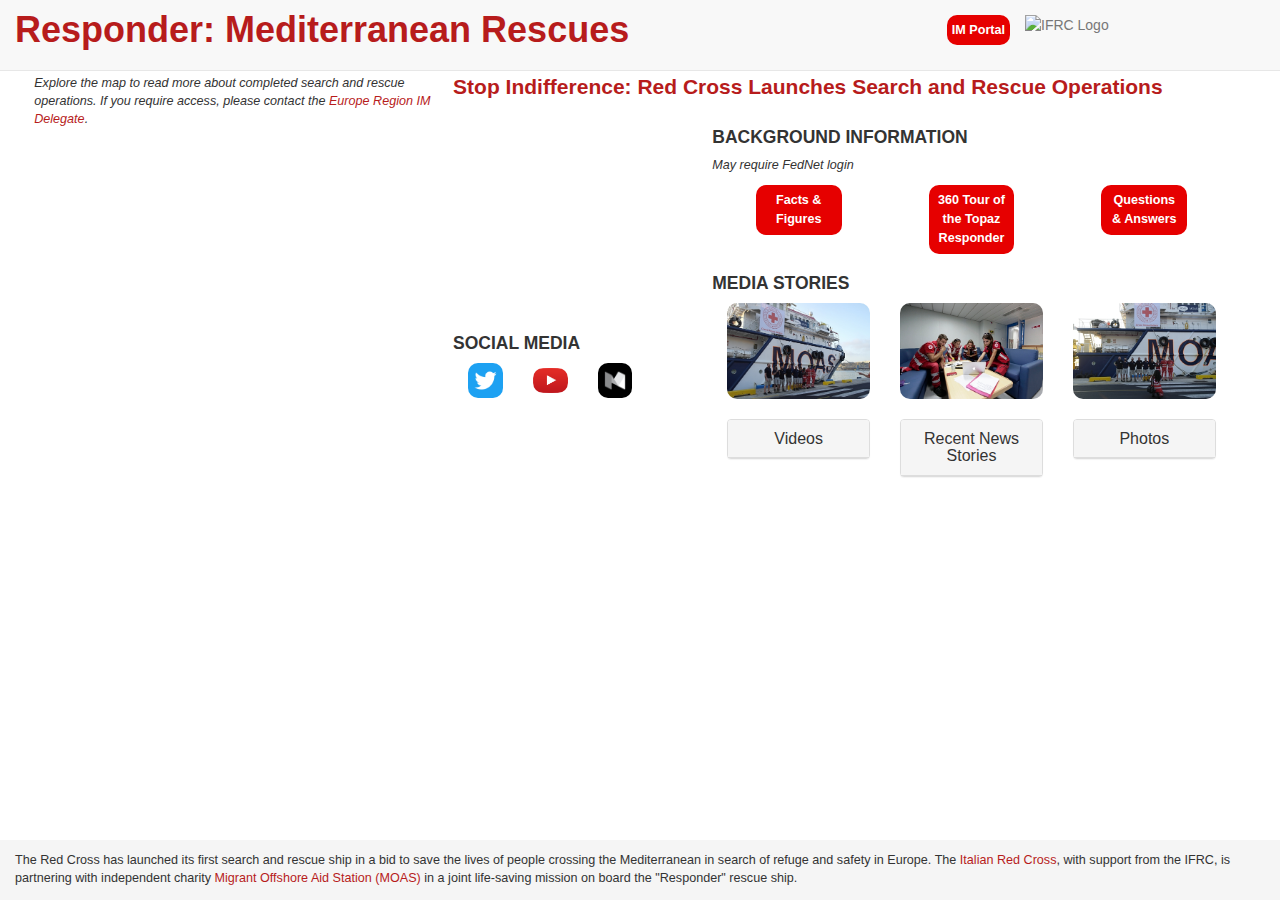
==== commit 164a79ca: "Merge pull request #17 from ryales/master" ====
--- a/index.html
+++ b/index.html
@@ -33,7 +33,7 @@
     <nav id="navbar" class="collapse navbar-collapse">
       <ul class="nav navbar-nav navbar-right">
         <li>
-          <a class="btn-md btn-sm" role="button" href="http://brcmapsteam.github.io/Europe_response/">IM Portal</a>
+          <a class="btn-sm" role="button" href="http://brcmapsteam.github.io/Europe_response/">IM Portal</a>
         </li>
         <li>
           <a target="_blank" href="http://www.ifrc.org"><img class="img-responsive" alt="IFRC Logo" src="img/IFRC_logo_English_CMYK.svg" height="40" width="240" /></a>
@@ -58,9 +58,16 @@
           <div class="col-md-3 col-sm-4 col-xs-4">
             <div class="row">
               <div id="tot_stats"></div>
-                <canvas id="mwcChart" width="200" height="200"></canvas>
-                <!-- <div id="mwc_pieChart"></div> -->
-              <div id="sad_stats"></div>
+              <canvas id="mwcChart" width="200" height="200"></canvas>
+              </div>
+              <div class="row">
+                <div class="col-lg-6 col-xs-12">
+                  <div id="embark_stats"></div>
+              </div>
+              <div class="col-lg-6 col-xs-12">
+                  <div id="disembark_stats"></div>
+              </div>
+              <!--<canvas id="opsChart" width="200" height="200"></canvas>-->
             </div> <!-- stats row -->
             <div class="row">
               <h3>SOCIAL MEDIA</h3>
@@ -78,79 +85,98 @@
 
             <div class="col-md-1 col-sm-1 col-xs-1"></div>
 
-            <div class="col-md-7 col-sm-7 col-xs-7">
+            <div class="col-md-8 col-sm-7 col-xs-7">
               <div class="row">
                 <h3>BACKGROUND INFORMATION</h3>
-                  <p><i>May require FedNet login</i></p>
-                    <div class="text-center">
-                      <div class="col-md-3 col-sm-3">
-                      <a class="btn btn-primary btn-sm" target="_blank" role="button" href="http://ifrc.us13.list-manage1.com/track/click?u=f384fe9dde60018f07b31b034&id=2668ca4c51&e=144a801949">Facts & Figures</a>
-                      </div>
-                      <div class="col-md-1 col-sm-1"></div>
-                      <div class="col-md-3 col-sm-3">
-                      <a class="btn btn-primary btn-sm" target="_blank" role="button" href="https://www.youtube.com/playlist?list=PLrI6tpZ6pQmRcjvhW_s9dnoaqIB-KbCvm">360 Tour of the<br/>Topaz Responder</a>
-                      </div>
-                      <div class="col-md-1 col-sm-1"></div>
-                      <div class="col-md-3 col-sm-3">
-                      <a class="btn btn-primary btn-sm" target="_blank" role="button" href="http://ifrc.us13.list-manage1.com/track/click?u=f384fe9dde60018f07b31b034&id=66f35d014c&e=144a801949">Questions &amp; Answers</a>
-                      </div>
-                      <div class="col-md-1 col-sm-1"></div>
-                    </div> <!-- text center div -->
-              </div>
+                <p><i>May require FedNet login</i></p>
+                  <div class="text-center">
+                    <div class="col-md-4 col-sm-4">
+                      <a class="btn-sm img-center img-responsive" target="_blank" role="button" href="http://ifrc.us13.list-manage1.com/track/click?u=f384fe9dde60018f07b31b034&id=2668ca4c51&e=144a801949">Facts & Figures</a>
+                    </div>
+                    <div class="col-md-4 col-sm-4">
+                      <a class="btn-sm img-center img-responsive" target="_blank" role="button" href="https://www.youtube.com/playlist?list=PLrI6tpZ6pQmRcjvhW_s9dnoaqIB-KbCvm">360 Tour of the Topaz Responder</a>
+                    </div>
+                    <div class="col-md-4 col-sm-4">
+                      <a class="btn-sm img-center img-responsive" target="_blank" role="button" href="http://ifrc.us13.list-manage1.com/track/click?u=f384fe9dde60018f07b31b034&id=66f35d014c&e=144a801949">Questions &amp; Answers</a>
+                    </div>
+                  </div> <!-- text center div -->
+              </div> <!-- background info row -->
+
               <div class="row">
-
-                <h3>MEDIA ACCOUNTS</h3>
-                  <div class="row">
+                <h3>MEDIA STORIES</h3>
                   <div class="text-center">
-                    <div class="col-md-3 col-sm-3">
-                      <img class="img-head" height="75" alt="Topaz Responder Vessel" src="img/topaz_responder.jpg"/><br/>
-                      <h4>Videos</h4>
-                      <div class="text-center media">
-                        <ul>
-                          <li><a href="https://www.youtube.com/watch?v=jCfyl0RXJrQ">Mediterranean Rescue</a></li>
-                          <li><a href="https://www.youtube.com/watch?v=kK9rclYMPCQ">Post-Rescue Support</a></li>
-                          <li><a href="https://www.youtube.com/watch?v=baOEeYvxcvE">Interview with Personnel</a></li>
-                        </ul>
+                    <div class="col-md-4 col-sm-4">
+                      <img class="img-center img-responsive" height="75" alt="Topaz Responder Vessel" src="img/topaz_responder.jpg"/><br/>
+                      <div class="panel-group" role="tablist">
+                        <div class="panel panel-default">
+                          <div class="panel-heading" role="tab" id="videoHeading1">
+                            <h4 class="panel-title">
+                              <div class="collapsed" data-parent="#accordion" href="#videoCollapse1" aria-expanded="false" aria-controls="videoCollapse1">
+                                Videos
+                              </div> <!-- video heading -->
+                            </h4>
+                          </div> <!-- Heading 1-->
+                          <div id="videoCollapse1" class="panel-collapse collapse in" role="tabpanel" aria-labelledby="videoHeading1">
+                            <ul id="videoOutput" class="list-group"></ul>
+                          </div>
+                        </div>
                       </div>
                     </div>
-                    <div class="col-md-1 col-sm-1"></div>
-                    <div class="col-md-3 col-sm-3">
-                      <img class="img-head" height="75" alt="Responder Team" src="img/topaz_team.jpg"/><br/><h4>News Stories</h4>
-                      <div class="text-center media">
-                      <ul>
-                        <li><a href="https://medium.com/@IFRC/diary-of-a-sea-rescue-c819370d9d5d#.cegogcgdq">Diary of a Sea Rescue</a></li>
-                        <li><a href="https://medium.com/@IFRC/rescue-boat-medic-the-people-we-save-at-sea-get-a-second-life-205900ceee53#.e8jbye1hz">A Second Life at Sea</a></li>
-                        <li><a href="http://www.ifrc.org/en/news-and-media/news-stories/europe-central-asia/italy/life-saving-mission-begins-in-the-mediterranean-as-red-cross-launches-rescue-boat-72416/">IFRC News</a></li>
-                      </ul>
-                    </div>
-                    </div>
-                    <div class="col-md-1 col-sm-1"></div>
-                    <div class="col-md-3 col-sm-3">
-                      <img class="img-head" height="75" alt="Topaz Responder Vessel and Team" src="img/gallery.jpg"/><br/><h4>Photos</h4>
-                      <div class="text-center media">
-                      <ul>
-                        <li><a href="https://www.flickr.com/photos/ifrc/sets/72157628082270416/">Flickr Gallery</a></li>
-                        <li><a href="https://av.ifrc.org/pincollection.jspx?collectionName=%7B96b53e40-d44c-0743-8079-3d48573a6cc1%7D">IFRC Gallery</a></li>
-                      </ul>
+                    <div class="col-md-4 col-sm-4">
+                      <img class="img-center img-responsive" height="75" alt="Responder Team" src="img/topaz_team.jpg"/><br/>
+                      <div class="panel-group" role="tablist">
+                        <div class="panel panel-default">
+                          <div class="panel-heading" role="tab" id="newsHeading1">
+                            <h4 class="panel-title">
+                              <div class="collapsed" data-parent="#accordion" href="#newsCollapse1" aria-expanded="false" aria-controls="newsCollapse1">
+                                Recent News Stories
+                              </div> <!-- stories heading -->
+                            </h4>
+                          </div> <!-- Heading 1-->
+                          <div id="newsCollapse1" class="panel-collapse collapse in" role="tabpanel" aria-labelledby="newsHeading1">
+                            <ul id="newsOutput" class="list-group"></ul>
+                          </div>
+                        </div>
                       </div>
                     </div>
-                  </div>
-                </div> <!-- media text center -->
+                    <div class="col-md-4 col-sm-4">
+                      <img class="img-center img-responsive" height="75" alt="Topaz Responder Vessel and Team" src="img/gallery.jpg"/><br/>
+                      <div class="panel-group" role="tablist">
+                        <div class="panel panel-default">
+                          <div class="panel-heading" role="tab" id="photoHeading1">
+                            <h4 class="panel-title">
+                              <div class="collapsed" data-parent="#accordion" href="#photoCollapse1" aria-expanded="false" aria-controls="photoCollapse1">
+                                Photos
+                              </div> <!-- photos heading -->
+                            </h4>
+                          </div> <!-- Heading 1-->
+                          <div id="photoCollapse1" class="panel-collapse collapse in" role="tabpanel" aria-labelledby="photoHeading1">
+                            <ul id="photoOutput" class="list-group"></ul>
+                          </div>
+                        </div>
+                      </div>
+                    </div> <!-- Photo Column -->
+                  </div> <!-- text center row -->
               </div> <!-- media row -->
+            </div> <!-- right column -->
+          </div> <!-- content -->
+      </div> <!-- content column -->
+    </main> <!-- main -->
 
-            </div>
-          </div> <!-- content -->
-        </div> <!-- right column -->
-      </div>
-    </div>
-  </main> <!-- main -->
-
-  <footer class="container">
+  <footer class="footer container">
     <p>The Red Cross has launched its first search and rescue ship in a bid to save the lives of people crossing the Mediterranean in search of refuge and safety in Europe. The <a href="http://www.cri.it/home">Italian Red Cross</a>, with support from the IFRC, is partnering with independent charity <a href="https://www.moas.eu/">Migrant Offshore Aid Station (MOAS)</a> in a joint life-saving mission on board the "Responder" rescue ship.</p>
+    <!--<nav class="navbar">
+    <li>
+    <a href="https://twitter.com/RosemarieNorth"><img class="img-responsive img-center" title="IFRC Communications Delegate on board the Responder" alt="Twitter Logo" src="img/Twitter_Logo_White_On_Blue.png" height="45" width="45" /></a>
+    <a href="https://www.youtube.com/channel/UCZ8xf9ZrTOv7SeYK7U5eKVg"><img class="img-responsive img-center" style="margin-top:5px" alt="YouTube Logo" title="IFRC YouTube Channel" src="img/YouTube-icon-full_color.png" height="45" width="45" /></a>
+    <a href="https://medium.com/@IFRC"><img class="img-responsive img-center" title="IFRC Medium Channel" alt="Medium Logo" src="img/medium.jpg" height="45" width="45" /></a>
+    </li>
+    </nav>-->
   </footer>
 
   <!-- Javascript Libraries -->
   <script src="js/jquery.js"></script>
+  <script src="js/bootstrap.min.js"></script>
   <script src="js/d3.min.js"></script>
   <script src="js/chart.js"></script>
   <script src="js/leaflet.js"></script>
--- a/css/sims.css
+++ b/css/sims.css
@@ -22,48 +22,71 @@
 a       { color:#B71C1C; }
 a:hover { color:#B71C1C; }
 
-.container {
-  width: 97%;
-}
+/* Push main content below navbar */
+main { margin-top: 75px; }
+
+/* Paragraph */
+p { font-size: .9em; }
+
+/* Container width */
+.container { width: 97%; margin-left: auto; margin-right: auto;}
 
 /* Buttons */
-.btn-md,.btn-sm {
-  background: #e60000;  /* button colour */
-  color: #ffffff;     /* text colour */
+.btn-sm {
+  background: #e60000;
+  color: #ffffff;
   border: #e60000;
   font-weight: bold;
   font-size: .9em;
-  padding: 5px;
+  padding: 6px;
   border-radius: 10px;
+  max-width: 60%;
 }
 
-.navbar-default .navbar-nav > li > a.btn-md.btn-sm {
-  margin-top: 15px;
-  color: #ffffff;
-  padding: 5px;
-}
+.btn-sm:focus,
+.btn-sm:hover { background-color: #e60000; color: ##B71C1C; }
 
-.navbar-default .navbar-nav > li > a.btn-md.btn-sm:focus,
-.navbar-default .navbar-nav > li > a.btn-md.btn-sm:hover {
-  background: #e60000;
-  color: ##B71C1C;
-}
+li { list-style-type: none; }
 
-.figure {
-  float: right;
-  font-weight: bold;
-  color: #B71C1C;
-}
+/* Navbar button style */
+.navbar-default .navbar-nav > li > a.btn-sm { margin-top: 15px; color: #ffffff; padding: 5px; min-width: 100%; }
+
+/* Navbar button interaction style */
+.navbar-default .navbar-nav > li > a.btn-sm:focus,
+.navbar-default .navbar-nav > li > a.btn-sm:hover { background-color: #e60000; color: ##B71C1C; }
+
+footer.container > p { margin-top: 12px; }
+
+.figure { float: right; font-weight: bold; color: #B71C1C; }
+
+.figure-padding { padding-top: 15px; }
 
 .img-center { margin:0 auto; border-radius:10px; }
 
-main { margin-top: 75px; }
+html {
+  position: relative;
+  min-height: 100%;
+}
+body {
+  /* Margin bottom by footer height */
+  margin-bottom: 60px;
+}
+.footer {
+  position: absolute;
+  bottom: 0;
+  width: 100%;
+  /* Set the fixed height of the footer here */
+  height: 60px;
+  background-color: #f5f5f5;
+}
 
-p { font-size: .9em; }
+.icon {
+  height: 40px;
+}
 
 /* Breakpoints */
-@media (min-width: 963px) and (max-width: 1090px) { main { margin-top: 80px; } }
-@media (min-width: 760px) and (max-width: 962px) { main { margin-top: 130px; } }
-@media (min-width: 615px) and (max-width: 759px) { main { margin-top: 70px; } .img-center { margin-top: 10px; margin-bottom: 10px;} }
-@media (min-width: 400px) and (max-width: 614px) { main { margin-top: 110px; } .img-center { margin-top: 10px; margin-bottom: 10px;} }
-@media (max-width: 399px) { main { margin-top: 150px; } }
+@media (min-width: 963px) and (max-width: 1090px) { main { margin-top: 80px; } .list-group-item { font-size: .85em; } .footer { font-size: .9em; } }
+@media (min-width: 760px) and (max-width: 962px)  { main { margin-top: 130px; } .list-group-item { font-size: .85em; height: 80px; } }
+@media (min-width: 615px) and (max-width: 759px)  { main { margin-top: 70px; } .img-center { margin-top: 10px; margin-bottom: 10px;} .list-group-item { font-size: .85em; } .footer { font-size: .85em; height: 80px; } }
+@media (min-width: 400px) and (max-width: 614px)  { main { margin-top: 110px; } .img-center { margin-top: 10px; margin-bottom: 10px;} .list-group-item { font-size: .85em; } .footer { font-size: .8em; height: 80px; } }
+@media (max-width: 399px)                         { main { margin-top: 150px; } .list-group-item { font-size: .8em; } .footer { font-size: .8em; height: 110px; } }
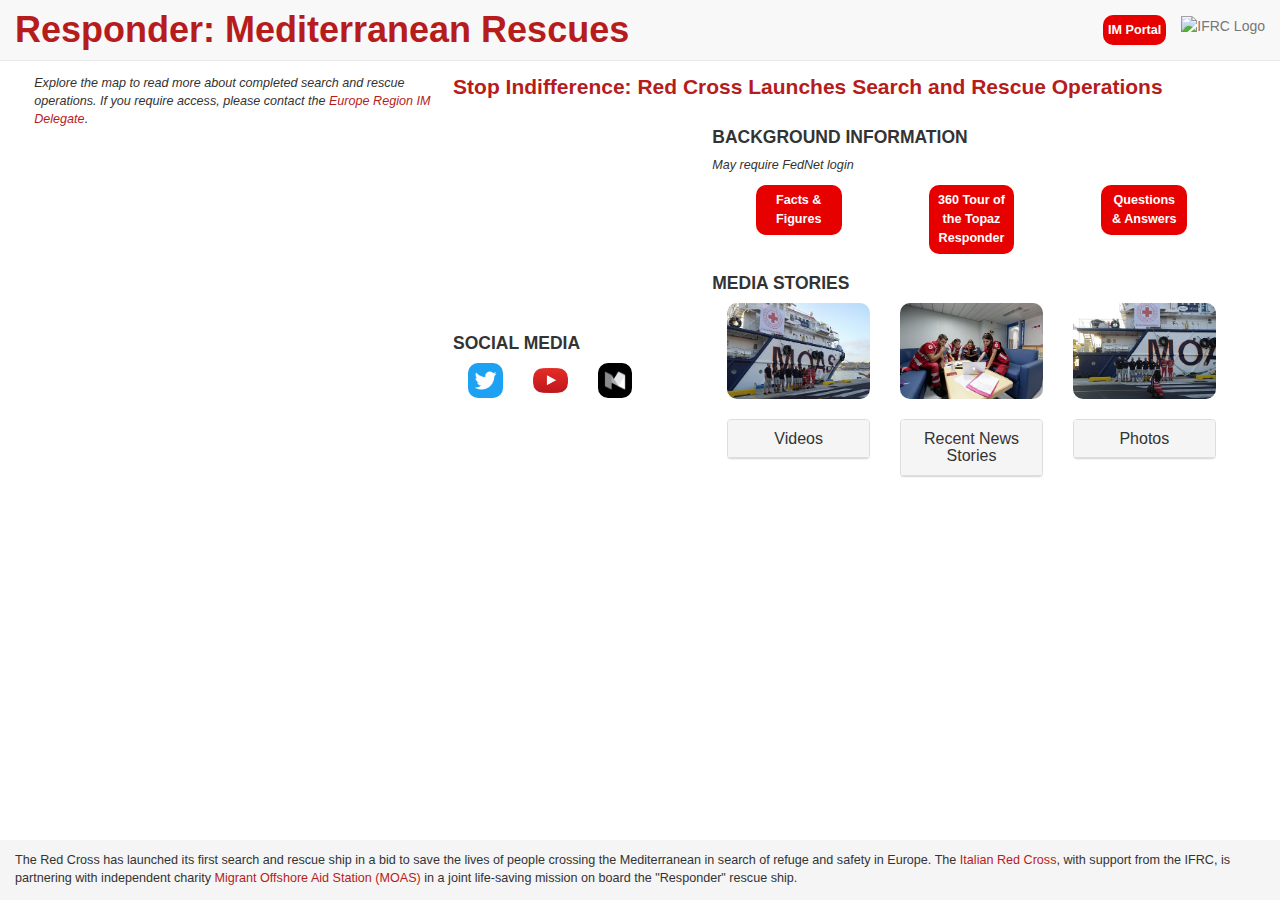
==== commit ece6d06c: "Merge pull request #18 from ryales/master" ====
--- a/index.html
+++ b/index.html
@@ -22,24 +22,24 @@
 <body>
   <header class="container-fluid navbar navbar-default navbar-fixed-top">
     <div class="navbar-header">
-      <!-- <button class="navbar-toggle" type="button" data-toggle="collapse" data-target="#navbar">
+       <button class="navbar-toggle" type="button" data-toggle="collapse" data-target="#navbar">
         <span class="sr-only">Toggle navigation</span>
         <span class="icon-bar"></span>
         <span class="icon-bar"></span>
         <span class="icon-bar"></span>
-      </button> -->
+      </button>
       <h1>Responder: Mediterranean Rescues</h1>
     </div> <!-- navbar-header -->
-    <nav id="navbar" class="collapse navbar-collapse">
+    <div id="navbar" class="collapse navbar-collapse">
       <ul class="nav navbar-nav navbar-right">
         <li>
           <a class="btn-sm" role="button" href="http://brcmapsteam.github.io/Europe_response/">IM Portal</a>
         </li>
         <li>
-          <a target="_blank" href="http://www.ifrc.org"><img class="img-responsive" alt="IFRC Logo" src="img/IFRC_logo_English_CMYK.svg" height="40" width="240" /></a>
+          <a target="_blank" href="http://www.ifrc.org"><img alt="IFRC Logo" src="img/IFRC_logo_English_CMYK.svg" height="40" width="240" /></a>
         </li>
       </ul>
-    </nav>
+    </div>
   </header>
 
   <main class="container">
--- a/css/sims.css
+++ b/css/sims.css
@@ -11,6 +11,10 @@
 
 /* Page Title Heading */
 .navbar-header > h1 { margin-top:10px; }
+
+/*.nav > li > a > img {
+  max-width: 50px;
+}*/
 
 /* H2 Headings */
 h2 { font-size: 1.5em; margin-top:0px;}
@@ -59,7 +63,7 @@
 
 .figure { float: right; font-weight: bold; color: #B71C1C; }
 
-.figure-padding { padding-top: 15px; }
+.figure-padding { padding-left: 7px; font-weight: bold; color: #B71C1C; }
 
 .img-center { margin:0 auto; border-radius:10px; }
 
